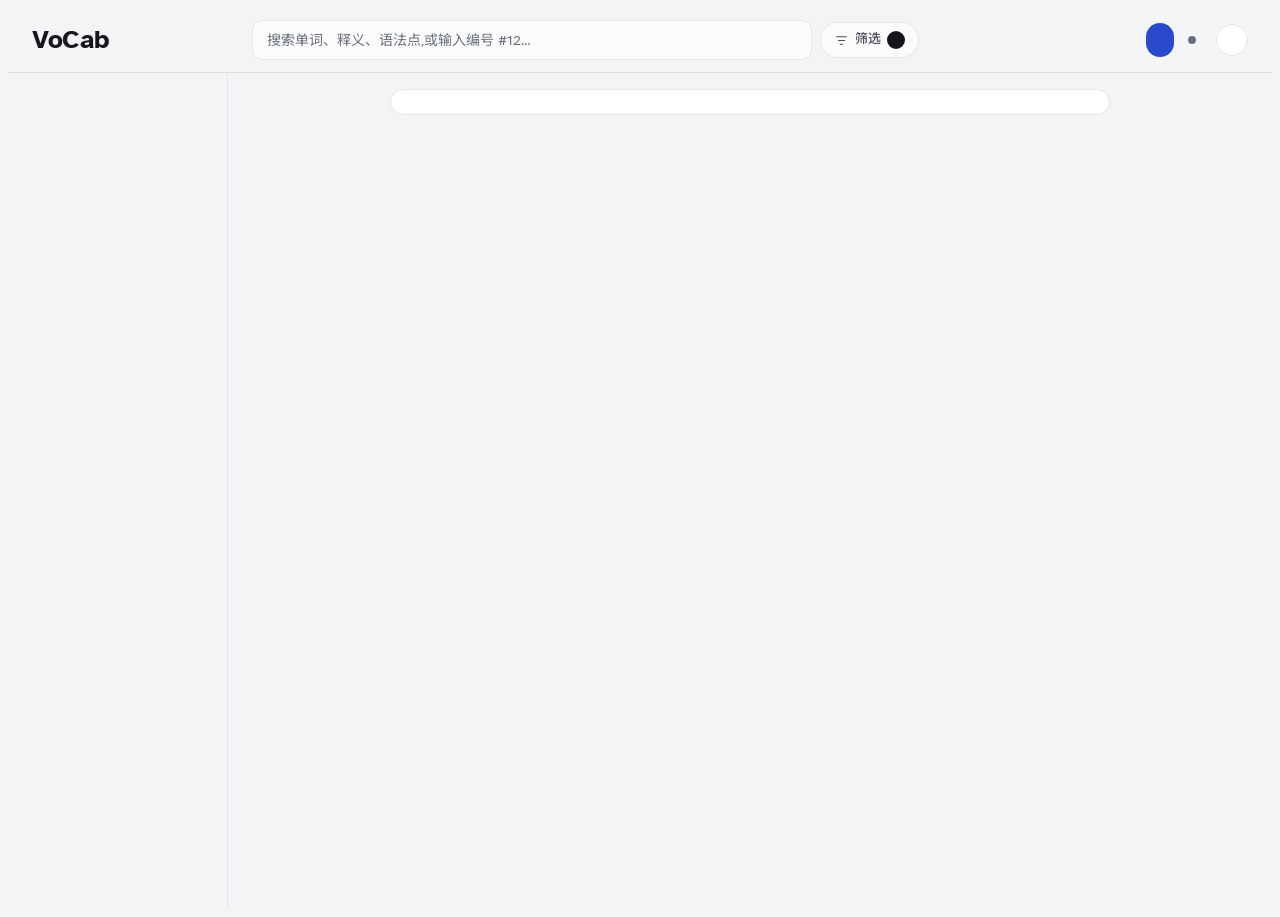
==== template.html @ cc852090 "Add play buttons beside IELTS original sentences" ====
<!--HEAD-->
<title>词汇便签墙</title>
<script>
  // which notebook this page is (build.py, from site.json): its title, its storage namespace and
  // where it syncs. Every localStorage key goes through vkKey(), so a student's page on the same
  // origin (/vocab/taobao/) never reads or overwrites mine.
  var VK = /*__CONFIG__*/;
  function vkKey(k){ return VK.prefix + k.slice(3); }
  // stamp the saved theme before paint so there's no flash of the wrong palette
  try {
    var t = localStorage.getItem(vkKey("vk.theme"));
    if (t === "dark" || t === "light") document.documentElement.dataset.theme = t;
    // and the text size picked under 字号 (用户 2026-10-31): --fs, 标准 = 1 when nothing is saved
    var fs = localStorage.getItem(vkKey("vk.fs"));
    if (fs === "0.9" || fs === "1.15") document.documentElement.style.setProperty("--fs", fs);
  } catch (e) {}
</script>
<link rel="preconnect" href="https://fonts.googleapis.com">
<link rel="preconnect" href="https://fonts.gstatic.com" crossorigin>
<link rel="stylesheet" href="https://fonts.googleapis.com/css2?family=Atkinson+Hyperlegible:ital,wght@0,400;0,700;1,400;1,700&family=Noto+Sans+SC:wght@300;400;500;700&display=swap">
<style>
:root{
  color-scheme: light;
  /* Same as the App: Atkinson Hyperlegible for Latin; Chinese falls through to Noto Sans SC,
     the face Android draws Chinese in (Noto Sans CJK), so both read alike on every screen. */
  /* every font size is calc(Npx * var(--fs)): one knob for all text, like FONT_SCALE in the App.
     字号 (用户 2026-10-31) sets it per browser: 小 0.9 · 标准 1 · 大 1.15 (FONT_SIZES); it was 1.25 for all */
  --fs:1;
  --font:"Atkinson Hyperlegible","Noto Sans SC","PingFang SC","Hiragino Sans GB","Microsoft YaHei",system-ui,sans-serif;
  --ground:#f3f4f6;
  --ink:#15171c;
  --ink-2:#4b5060;
  --ink-3:#6b7080;
  --rule:#e3e5ea;
  --chip:#ffffff;
  --chip-on:#15171c;
  --chip-on-ink:#f3f4f6;
  --shadow:0 1px 2px rgba(21,23,28,.10), 0 1px 3px 1px rgba(21,23,28,.07);
  --shadow-lift:0 2px 6px rgba(21,23,28,.14), 0 8px 20px -6px rgba(21,23,28,.18);
  --scrim:rgba(21,23,28,.42);
  --card-ink:#15171c;
  --card-ink-2:#4b5060;
  --card-edge:rgba(21,23,28,.10);

  --a1-1:#dcecd4; --a1-2:#cde5c6; --a1-3:#e7f2e1;
  --a2-1:#cbe7e1; --a2-2:#bbdfd8; --a2-3:#dbefeb;
  --b1-1:#d2e3f4; --b1-2:#c1d9ef; --b1-3:#e0ecf8;
  --b2-1:#fbf0bd; --b2-2:#f7e8a4; --b2-3:#fdf6d4;
  --c1-1:#fbdcc0; --c1-2:#f7cea7; --c1-3:#fde9d6;
  --c2-1:#f7cfc9; --c2-2:#f2bab2; --c2-3:#fadfdb;
  --tm-1:#ddd9f2; --tm-2:#cec9ea; --tm-3:#e9e6f7;
  --gr-1:#f2d5e4; --gr-2:#ebc2d7; --gr-3:#f7e4ee;
  --sn-1:#e8d7c3; --sn-2:#dfcaaf; --sn-3:#f1e5d7;
  --cl-1:#dfe9c8; --cl-2:#d2e0b4; --cl-3:#eaf1d8;
  --st-1:#d6e0e6; --st-2:#c6d4dc; --st-3:#e4ecf0;
  --kn-1:#e2e0d0; --kn-2:#d8d5c0; --kn-3:#ece9dc;
  /* IELTS (`- 类型:IELTS`, 用户 2026-11-14): cobalt, distinct from B1's pale blue and 术语's lavender */
  --il-1:#ccd7f7; --il-2:#b8c6f4; --il-3:#e0e7fb;
  /* 三年级 – 六年级: one lime ramp, a grade deeper each year */
  --g3-1:#eef4cf; --g3-2:#e5eebd; --g3-3:#f5f9e2;
  --g4-1:#e4eebb; --g4-2:#d9e7a6; --g4-3:#eef4d3;
  --g5-1:#d8e6a4; --g5-2:#cbdd8e; --g5-3:#e5eebf;
  --g6-1:#cbdc8f; --g6-2:#bdd278; --g6-3:#dae6ae;
  /* 文章 (taobao's essays.md): one violet, whatever the cards are coloured by; --es-dot is the list's square */
  --es-1:#e6d5f7; --es-2:#dcc5f3; --es-3:#efe4fa; --es-dot:#8b5cf6;

  --accent:#2b4acb; --accent-ink:#ffffff; --st-learn:#8a8f9c; --st-test:#e0812f; --st-done:#3e9b5b;
  /* card colours by stage (site.json "cardColor": "stage"): the stage dots' colours, washed into the
     card ground; they follow --chip and --accent, so the dark themes need no copies */
  --sg-learn:color-mix(in srgb,var(--st-learn) 22%,var(--chip)); --sg-review:color-mix(in srgb,var(--accent) 20%,var(--chip));
  --sg-test:color-mix(in srgb,var(--st-test) 24%,var(--chip)); --sg-done:color-mix(in srgb,var(--st-done) 22%,var(--chip));
  --err:#c2412d; --warn:#b7791f; --mk:#ffffff; --tag:#e9ebef; --tag-ink:#4b5060;
  /* the bold phrase in a table's example column; readable on every level's card colour */
  --phrase:#c2410c;
  /* liquid glass (after iOS 26): frosted controls floating over the cards */
  --glass:rgba(243,244,246,.72); --glass-strong:rgba(243,244,246,.86);
  --glass-fill:rgba(255,255,255,.66); --glass-rim:rgba(255,255,255,.9); --glass-edge:rgba(21,23,28,.09);
  --glass-shadow:0 8px 28px rgba(21,23,28,.12), 0 1px 2px rgba(21,23,28,.06);
}
@media (prefers-color-scheme: dark){
  :root:not([data-theme="light"]){
    color-scheme: dark;
    --ground:#14161a;
    --ink:#e8eaee;
    --ink-2:#b9bdc7;
    --ink-3:#8a8f9c;
    --rule:#2a2e36;
    --chip:#1e2127;
    --chip-on:#e8eaee;
    --chip-on-ink:#14161a;
    --shadow:0 1px 2px rgba(0,0,0,.45), 0 1px 3px 1px rgba(0,0,0,.3);
    --shadow-lift:0 2px 8px rgba(0,0,0,.55), 0 10px 24px -6px rgba(0,0,0,.5);
    --scrim:rgba(0,0,0,.62);
    --card-ink:#efede6;
    --card-ink-2:#c9c6bb;
    --card-edge:rgba(255,255,255,.09);

    --a1-1:#2e4a2a; --a1-2:#375835; --a1-3:#263f23;
    --a2-1:#1d4a45; --a2-2:#245853; --a2-3:#173d39;
    --b1-1:#254460; --b1-2:#2c5273; --b1-3:#1e3950;
    --b2-1:#57501c; --b2-2:#665e22; --b2-3:#484216;
    --c1-1:#5a3a1d; --c1-2:#6b4623; --c1-3:#4a3017;
    --c2-1:#5b2b28; --c2-2:#6d3430; --c2-3:#4b2320;
    --tm-1:#3b3364; --tm-2:#473d76; --tm-3:#312a54;
    --gr-1:#562a44; --gr-2:#663251; --gr-3:#472238;
    --sn-1:#4a3626; --sn-2:#58402d; --sn-3:#3d2d20;
    --cl-1:#36402a; --cl-2:#414d31; --cl-3:#2e3624;
    --st-1:#2c3a43; --st-2:#34454f; --st-3:#253139;
    --kn-1:#45432f; --kn-2:#504e38; --kn-3:#3b3a28;
    --il-1:#283260; --il-2:#303b72; --il-3:#20284e;
    --g3-1:#3a4220; --g3-2:#444d26; --g3-3:#31381b;
    --g4-1:#3f4a1f; --g4-2:#4a5725; --g4-3:#353e1a;
    --g5-1:#44531f; --g5-2:#506125; --g5-3:#39461a;
    --g6-1:#4a5c1f; --g6-2:#566b25; --g6-3:#3e4e1a;
    --es-1:#46305e; --es-2:#523870; --es-3:#3b284f; --es-dot:#b49cfb;

    --accent:#8ea2ff; --accent-ink:#10142a;
    --err:#f08a78; --warn:#e6b35c; --mk:#1b1e23; --tag:#2a2e36; --tag-ink:#cfd3db; --phrase:#ffb454;
  --glass:rgba(20,22,26,.72); --glass-strong:rgba(20,22,26,.86);
  --glass-fill:rgba(255,255,255,.06); --glass-rim:rgba(255,255,255,.14); --glass-edge:rgba(255,255,255,.08);
  --glass-shadow:0 10px 30px rgba(0,0,0,.45), 0 1px 2px rgba(0,0,0,.3);
  }
}
:root[data-theme="dark"]{
  color-scheme: dark;
  --ground:#14161a;
  --ink:#e8eaee;
  --ink-2:#b9bdc7;
  --ink-3:#8a8f9c;
  --rule:#2a2e36;
  --chip:#1e2127;
  --chip-on:#e8eaee;
  --chip-on-ink:#14161a;
  --shadow:0 1px 2px rgba(0,0,0,.45), 0 1px 3px 1px rgba(0,0,0,.3);
  --shadow-lift:0 2px 8px rgba(0,0,0,.55), 0 10px 24px -6px rgba(0,0,0,.5);
  --scrim:rgba(0,0,0,.62);
  --card-ink:#efede6;
  --card-ink-2:#c9c6bb;
  --card-edge:rgba(255,255,255,.09);

  --a1-1:#2e4a2a; --a1-2:#375835; --a1-3:#263f23;
  --a2-1:#1d4a45; --a2-2:#245853; --a2-3:#173d39;
  --b1-1:#254460; --b1-2:#2c5273; --b1-3:#1e3950;
  --b2-1:#57501c; --b2-2:#665e22; --b2-3:#484216;
  --c1-1:#5a3a1d; --c1-2:#6b4623; --c1-3:#4a3017;
  --c2-1:#5b2b28; --c2-2:#6d3430; --c2-3:#4b2320;
  --tm-1:#3b3364; --tm-2:#473d76; --tm-3:#312a54;
  --gr-1:#562a44; --gr-2:#663251; --gr-3:#472238;
  --sn-1:#4a3626; --sn-2:#58402d; --sn-3:#3d2d20;
  --cl-1:#36402a; --cl-2:#414d31; --cl-3:#2e3624;
  --st-1:#2c3a43; --st-2:#34454f; --st-3:#253139;
  --kn-1:#45432f; --kn-2:#504e38; --kn-3:#3b3a28;
  --g3-1:#3a4220; --g3-2:#444d26; --g3-3:#31381b;
  --g4-1:#3f4a1f; --g4-2:#4a5725; --g4-3:#353e1a;
  --g5-1:#44531f; --g5-2:#506125; --g5-3:#39461a;
  --g6-1:#4a5c1f; --g6-2:#566b25; --g6-3:#3e4e1a;
  --es-1:#46305e; --es-2:#523870; --es-3:#3b284f; --es-dot:#b49cfb;

  --accent:#8ea2ff; --accent-ink:#10142a;
  --err:#f08a78; --warn:#e6b35c; --mk:#1b1e23; --tag:#2a2e36; --tag-ink:#cfd3db; --phrase:#ffb454;
  --glass:rgba(20,22,26,.72); --glass-strong:rgba(20,22,26,.86);
  --glass-fill:rgba(255,255,255,.06); --glass-rim:rgba(255,255,255,.14); --glass-edge:rgba(255,255,255,.08);
  --glass-shadow:0 10px 30px rgba(0,0,0,.45), 0 1px 2px rgba(0,0,0,.3);
}

*{box-sizing:border-box}
body{
  background:var(--ground);
  color:var(--ink);
  font-family:var(--font);
  font-size:calc(15px * var(--fs));
  line-height:1.65;
  -webkit-font-smoothing:antialiased;
}
.wrap{padding-inline:16px;padding-block:0 64px;max-width:1500px;margin:0 auto}

/* ── header ─────────────────────────────── */
.top{
  position:sticky;top:env(safe-area-inset-top,0px);z-index:20;
  background:var(--glass);
  -webkit-backdrop-filter:blur(20px) saturate(1.6);backdrop-filter:blur(20px) saturate(1.6);
  border-bottom:1px solid var(--glass-edge);
  margin-inline:-16px;padding:14px 16px 12px;
  display:grid;grid-template-columns:minmax(0,1fr) auto;column-gap:16px;align-items:center;
  grid-template-areas:"brand hx" "tabs tabs" "tools tools" "fsum fsum";
}
.brand{grid-area:brand;display:flex;align-items:baseline;gap:12px;flex-wrap:wrap;margin-bottom:10px;min-width:0}
.hx{grid-area:hx;display:flex;align-items:center;gap:8px;margin-bottom:10px}
.tools{grid-area:tools}.fsum{grid-area:fsum}
.tabs{grid-area:tabs;display:flex;gap:2px;margin:0 0 10px;border-bottom:1px solid var(--rule);overflow-x:auto}
/* the header's right side: today's 复习 (accent) and the sync state */
.today{font:inherit;font-size:calc(13.5px * var(--fs));font-weight:700;height:34px;padding:0 14px;border-radius:999px;border:0;background:var(--accent);color:var(--accent-ink);cursor:pointer;white-space:nowrap}
.today.idle{background:var(--chip);color:var(--ink-2);border:1px solid var(--rule);font-weight:500}
.syncdot{font:inherit;font-size:calc(12.5px * var(--fs));color:var(--ink-2);background:none;border:0;padding:4px 6px;cursor:pointer;display:inline-flex;align-items:center;gap:6px;white-space:nowrap;border-radius:8px}
.syncdot i{width:8px;height:8px;border-radius:50%;background:var(--ink-3)}
.syncdot.ok i{background:var(--st-done)}.syncdot.err i{background:var(--err)}.syncdot.busy i{background:var(--accent)}
.today:focus-visible,.syncdot:focus-visible{outline:2px solid var(--ink);outline-offset:2px}
@media (max-width:639px){ .today,.syncdot{display:none} }
/* off 浏览 the search row is hidden: the tab rule is then the header's only line */
.top:has(#tools[hidden]){border-bottom-color:transparent;padding-bottom:0}
.top:has(#tools[hidden]) .tabs{margin-bottom:0}
.tab{
  font:inherit;font-size:calc(14px * var(--fs));font-weight:500;color:var(--ink-3);
  background:none;border:0;border-bottom:2px solid transparent;
  padding:6px 12px 7px;margin-bottom:-1px;cursor:pointer;white-space:nowrap;
}
.tab .n{font-size:calc(12px * var(--fs));opacity:.7;margin-left:4px;font-variant-numeric:tabular-nums}
.tab:hover{color:var(--ink)}
.tab[aria-selected="true"]{color:var(--ink);border-bottom-color:var(--ink)}
.tab:focus-visible{outline:2px solid var(--ink);outline-offset:-2px}
h1{
  font-family:var(--font);
  font-weight:600;font-size:calc(26px * var(--fs));line-height:1.15;margin:0;letter-spacing:-.01em;
}
/* a notebook's site.json theme can colour its name (--brand); mine stays ink */
.brand h1{color:var(--brand, var(--ink))}
/* site.json "logo": a picture in front of the name (taobao's page) */
.brand .logo{width:calc(40px * var(--fs));height:calc(40px * var(--fs));border-radius:12px;object-fit:cover;object-position:40% 75%;align-self:center;flex:none;box-shadow:0 0 0 1px var(--rule)}
.tally{color:var(--ink-3);font-size:calc(12.5px * var(--fs));letter-spacing:.04em}
.tools{display:flex;gap:8px;align-items:center;flex-wrap:wrap}
.search{
  flex:1 1 200px;min-width:0;max-width:320px;
  background:var(--glass-fill);color:var(--ink);
  border:1px solid var(--glass-edge);border-radius:999px;box-shadow:inset 0 1px 0 var(--glass-rim);
  padding:7px 14px;font:inherit;font-size:calc(13.5px * var(--fs));
}
.search::placeholder{color:var(--ink-3)}
.search:focus-visible{outline:2px solid var(--ink);outline-offset:1px}
.fbtn{
  font:inherit;font-size:calc(13px * var(--fs));font-weight:500;color:var(--ink-2);
  background:var(--glass-fill);border:1px solid var(--glass-edge);border-radius:999px;box-shadow:inset 0 1px 0 var(--glass-rim);
  padding:6px 13px;cursor:pointer;display:inline-flex;align-items:center;gap:6px;
}
.fbtn[aria-expanded="true"],.fbtn.on{border-color:var(--ink-3);color:var(--ink)}
.fbtn:focus-visible{outline:2px solid var(--ink);outline-offset:1px}
.fb-n{min-width:18px;height:18px;padding:0 5px;border-radius:9px;background:var(--chip-on);color:var(--chip-on-ink);font-size:calc(11px * var(--fs));font-weight:600;display:inline-grid;place-items:center;font-variant-numeric:tabular-nums}
.fsum{display:flex;gap:6px;flex-wrap:wrap;align-items:center;margin-top:8px;font-size:calc(12px * var(--fs))}
.fsum:empty{display:none}
.fchip{font:inherit;font-size:calc(12px * var(--fs));color:var(--ink);background:var(--chip);border:1px solid var(--rule);border-radius:999px;padding:3px 6px 3px 11px;display:inline-flex;align-items:center;gap:4px;cursor:pointer}
.fchip span{opacity:.55;font-size:calc(13px * var(--fs));line-height:1;padding:0 3px}
.fchip:hover span{opacity:1}
.fchip:focus-visible{outline:2px solid var(--ink);outline-offset:1px}
.fsum .cnt{margin-left:auto;color:var(--ink-3);font-variant-numeric:tabular-nums}
/* the panel: a bottom sheet on phones, a dropdown under 筛选 on wider screens */
.fback{position:fixed;inset:0;z-index:40;background:rgb(0 0 0 / .18)}
.fsheet{
  position:fixed;z-index:41;left:0;right:0;bottom:0;max-height:85vh;overflow:auto;
  background:var(--glass-strong);color:var(--ink);border-radius:20px 20px 0 0;
  -webkit-backdrop-filter:blur(24px) saturate(1.6);backdrop-filter:blur(24px) saturate(1.6);
  border-top:1px solid var(--glass-edge);
  box-shadow:inset 0 1px 0 var(--glass-rim), 0 -8px 30px rgb(0 0 0 / .18);
  padding:0 16px calc(12px + env(safe-area-inset-bottom,0px));
}
.fsh-head{position:sticky;top:0;display:flex;align-items:center;padding:14px 0 10px;font-size:calc(15px * var(--fs))}
.fsh-grab{position:absolute;top:6px;left:50%;width:36px;height:4px;margin-left:-18px;border-radius:2px;background:var(--rule)}
.fsh-head .fclear{margin-left:auto}
.filters{display:flex;flex-direction:column;gap:14px}
.frow{display:flex;flex-direction:column;gap:7px}
.fp{display:flex;gap:6px;flex-wrap:wrap;align-items:center}
.flab{font-size:calc(11.5px * var(--fs));font-weight:600;letter-spacing:.08em;color:var(--ink-3)}
.fsh-foot{position:sticky;bottom:0;padding:14px 0 2px}
.fgo{width:100%;font:inherit;font-size:calc(14px * var(--fs));font-weight:600;padding:10px;border-radius:999px;border:0;cursor:pointer;background:var(--chip-on);color:var(--chip-on-ink)}
.fgo:focus-visible{outline:2px solid var(--ink);outline-offset:2px}
@media (min-width:640px){
  .fback{background:transparent}
  .fsheet{left:auto;right:auto;bottom:auto;width:440px;max-height:75vh;border-radius:18px;border:1px solid var(--glass-edge);box-shadow:inset 0 1px 0 var(--glass-rim), var(--glass-shadow);padding-bottom:12px}
  .fsh-grab{display:none}
  .fsh-foot{display:none}
}
.wr-box{
  font:inherit;font-size:calc(12.5px * var(--fs));font-weight:500;letter-spacing:.03em;color:var(--ink-2);
  background:none;border:0;padding:4px 2px;cursor:pointer;
  display:inline-flex;align-items:center;gap:7px;
}
.wr-box .box{width:15px;height:15px;border:1.5px solid var(--ink-3);border-radius:4px;display:inline-grid;place-items:center}
.wr-box[aria-checked="true"] .box{background:var(--chip-on);border-color:var(--chip-on)}
.wr-box[aria-checked="true"] .box::after{content:"";width:7px;height:4px;border:2px solid var(--chip-on-ink);border-top:0;border-right:0;transform:translateY(-1px) rotate(-45deg)}
.wr-box:focus-visible,.fclear:focus-visible{outline:2px solid var(--ink);outline-offset:1px;border-radius:6px}
.fclear{font:inherit;font-size:calc(13px * var(--fs));color:var(--ink-3);background:none;border:0;padding:4px;cursor:pointer;text-decoration:underline;text-underline-offset:3px}
.pill{
  font:inherit;font-size:calc(12px * var(--fs));font-weight:500;letter-spacing:.03em;
  background:var(--chip);color:var(--ink-2);
  border:1px solid var(--rule);border-radius:999px;
  padding:5px 12px;cursor:pointer;
  display:inline-flex;align-items:center;gap:6px;
}
.pill .dot{width:8px;height:8px;border-radius:50%;background:var(--sw)}
.pill[aria-pressed="true"]{background:var(--chip-on);color:var(--chip-on-ink);border-color:var(--chip-on)}
.pill:focus-visible{outline:2px solid var(--ink);outline-offset:1px}
.theme{
  flex:0 0 auto;align-self:center;
  width:32px;height:32px;padding:0;
  display:inline-grid;place-items:center;
  background:var(--chip);color:var(--ink-2);
  border:1px solid var(--rule);border-radius:50%;cursor:pointer;
}
.theme:hover{color:var(--ink)}
.theme:focus-visible{outline:2px solid var(--ink);outline-offset:1px}
.theme svg{width:16px;height:16px;display:block}

/* ── sections ───────────────────────────── */
.sect{margin-top:34px}
.sect-head{display:flex;align-items:baseline;gap:10px;margin-bottom:14px;flex-wrap:wrap}
.sect-head .badge{
  font-family:var(--font);font-weight:600;font-size:calc(17px * var(--fs));
  background:var(--sw);color:var(--card-ink);
  border:1px solid var(--card-edge);
  border-radius:8px;padding:2px 11px;letter-spacing:.02em;
}
.sect-head .nm{font-size:calc(14px * var(--fs));color:var(--ink-2);font-weight:500}
.sect-head .ct{font-size:calc(12px * var(--fs));color:var(--ink-3);letter-spacing:.04em}

.grid{columns:4 250px;column-gap:14px}
.card{
  break-inside:avoid;-webkit-column-break-inside:avoid;
  /* skip layout for off-screen cards; `auto` lets the browser remember each
     card's real height once measured, so the scrollbar stays stable */
  content-visibility:auto;contain-intrinsic-size:auto 190px;
  background:var(--sw);color:var(--card-ink);
  border:1px solid var(--card-edge);border-radius:10px;
  padding:13px 15px 12px;margin-bottom:14px;
  box-shadow:var(--shadow);cursor:pointer;text-align:left;width:100%;
  font:inherit;display:block;
  transition:box-shadow .16s ease, transform .16s ease;
}
.card:hover{box-shadow:var(--shadow-lift);transform:translateY(-1px)}
.card:focus-visible{outline:2px solid var(--ink);outline-offset:2px}
.hw{
  font-family:var(--font);
  font-weight:600;font-size:calc(19px * var(--fs));line-height:1.25;margin:0 0 5px;
  letter-spacing:-.005em;text-wrap:balance;
}
.meta{display:flex;flex-wrap:wrap;gap:4px 8px;margin-bottom:7px;font-size:calc(11.5px * var(--fs));color:var(--card-ink-2);line-height:1.45}
.card .meta{max-height:3.1em;overflow:hidden}
.meta .pos{font-weight:500}
.meta .ipa{font-variant-numeric:tabular-nums;opacity:.9}
.gloss{
  margin:0;font-size:calc(13.5px * var(--fs));line-height:1.62;color:var(--card-ink-2);
  display:-webkit-box;-webkit-line-clamp:5;-webkit-box-orient:vertical;overflow:hidden;
}
.foot{
  display:flex;justify-content:space-between;align-items:center;gap:8px;
  margin-top:10px;padding-top:8px;border-top:1px solid var(--card-edge);
  font-size:calc(11px * var(--fs));color:var(--card-ink-2);letter-spacing:.05em;
}
.foot .flv{font-weight:700}
.foot .no{font-variant-numeric:tabular-nums;opacity:.75;margin-right:6px}
.foot .dt{font-variant-numeric:tabular-nums;white-space:nowrap;opacity:.8}

.empty{color:var(--ink-3);font-size:calc(14px * var(--fs));padding:48px 0;text-align:center}

/* ── modal ──────────────────────────────── */
.scrim{
  position:fixed;inset:0;z-index:50;background:var(--scrim);
  -webkit-backdrop-filter:blur(6px);backdrop-filter:blur(6px);
  display:flex;align-items:flex-start;justify-content:center;
  padding:max(24px,env(safe-area-inset-top,0px)) 16px 40px;overflow-y:auto;
}
.sheet{
  background:var(--sw);color:var(--card-ink);
  border:1px solid var(--card-edge);border-radius:14px;
  box-shadow:var(--shadow-lift);
  width:min(800px,100%);padding:22px 24px 22px;position:relative;
  /* three bands like the app's entry page — the headword, the levels, and a card that takes the
     rest of the height and scrolls inside — so the sheet is as tall as the viewport */
  height:calc(100dvh - 64px);display:flex;flex-direction:column;overflow:hidden;box-sizing:border-box;
}
/* meta band: the title and one pill (type · 词性 · 音标 ›); the details unfold under it */
.mband{flex:none}
.mpill{font:inherit;font-size:calc(12.5px * var(--fs));color:var(--card-ink);background:color-mix(in srgb, var(--card-ink) 8%, transparent);border:0;border-radius:999px;padding:5px 7px 5px 12px;display:inline-flex;align-items:center;gap:3px;max-width:100%;cursor:pointer;margin-top:2px}
.mpill span{overflow:hidden;text-overflow:ellipsis;white-space:nowrap}
.mpill svg{flex:none;width:16px;height:16px}
.mpill:focus-visible{outline:2px solid var(--card-ink);outline-offset:2px}
.mdet{margin:10px 0 0;font-size:calc(13px * var(--fs));display:grid;grid-template-columns:auto 1fr;gap:5px 14px}
.mdet[hidden]{display:none}
.mdet b{font-weight:500;color:var(--card-ink-2)}
/* source tags on IELTS reading entries (`- 标签:15-1 · Listening · Part 2`, 用户 2026-11-14) */
.mtags{display:flex;gap:6px;flex-wrap:wrap;margin:8px 8px 0}
.tg{display:inline-block;font-size:calc(11.5px * var(--fs));line-height:1.6;background:color-mix(in srgb,var(--card-ink) 8%,transparent);color:var(--card-ink-2);border-radius:999px;padding:1px 9px;white-space:nowrap}
.ctags{display:flex;gap:4px;flex-wrap:wrap;margin-top:6px}
.ctags .tg{font-size:calc(10.5px * var(--fs));padding:0 7px}
.sheet.quizzing .mtags{display:none}

/* IELTS reading: the source stays readable; expressions have one focused card each. */
button.tg{font-family:inherit;border:1px solid var(--card-edge);cursor:pointer}
button.tg:hover,button.tg:focus-visible{outline:2px solid var(--accent);outline-offset:2px}
.ielts-overview{padding:12px 16px;border-left:3px solid var(--accent);background:color-mix(in srgb,var(--accent) 7%,transparent);border-radius:0 10px 10px 0}
.ielts-word{font:inherit;color:inherit;border:0;border-bottom:2px solid var(--accent);background:color-mix(in srgb,var(--accent) 9%,transparent);padding:0 2px;cursor:pointer;text-align:left;white-space:normal}
.ielts-word:hover,.ielts-word:focus-visible{background:color-mix(in srgb,var(--accent) 22%,transparent);outline:2px solid var(--accent);outline-offset:2px}
.ielts-controls,.ielts-actions{display:flex;align-items:center;justify-content:space-between;flex-wrap:wrap;gap:10px;margin:10px 0 16px}
.ielts-controls label,.ielts-help,.ielts-count{font-size:calc(12px * var(--fs));color:var(--card-ink-2)}
.ielts-controls select{font:inherit;color:var(--card-ink);background:var(--ground);border:1px solid var(--card-edge);border-radius:8px;padding:7px;max-width:100%}
.ielts-expression{border:1px solid var(--card-edge);border-radius:16px;padding:clamp(14px,3vw,24px);background:color-mix(in srgb,var(--ground) 40%,transparent);overflow-wrap:anywhere}
.ielts-expression h3{font-size:calc(21px * var(--fs));line-height:1.5;margin:12px 0}
.ielts-example{border-left:2px solid var(--card-edge);padding-left:14px;margin:18px 0}
.ielts-example>span{font-size:calc(11px * var(--fs));color:var(--card-ink-2)}
.ielts-example p{margin:6px 0}
.ielts-contrast{padding:12px;border-radius:10px;background:color-mix(in srgb,var(--accent) 7%,transparent)}
.ielts-answer{display:block;width:100%;box-sizing:border-box;font:inherit;background:var(--ground);color:var(--card-ink);border:1px solid var(--card-edge);border-radius:10px;padding:12px;margin:14px 0;resize:vertical}
.ielts-actions{justify-content:flex-start;margin-top:20px}
.ielts-help{line-height:1.7}
.ielts-original{position:relative;padding-right:48px!important}
.ielts-original>.original-play{position:absolute;right:2px;top:4px}
.ielts-original-line{display:flex;align-items:flex-start;gap:8px}
.ielts-original-line>span{flex:1;min-width:0}
.spk.original-play{flex:none;width:36px;height:36px;padding:6px;margin:0;border-radius:50%;color:var(--accent)}
.spk.original-play svg{width:24px;height:24px}
.spk.original-play:focus-visible{outline:2px solid var(--accent);outline-offset:2px}
.ielts-deck button[aria-pressed="true"]{box-shadow:inset 0 0 0 2px var(--accent)}
@media print{.ielts-controls,.ielts-actions,.ielts-answer{display:none}.ielts-expression{break-inside:avoid}.ielts-word{border:0;background:none}}

/* progress band, drawn as levels: three nodes on a track, filled up to the one the entry is at */
.lv{display:grid;grid-template-columns:repeat(var(--n,4),1fr);position:relative;margin:16px 0 12px;flex:none;--n:4;--k:0}
.lv::before,.lv::after{content:"";position:absolute;top:13px;left:calc(50% / var(--n));height:3px;border-radius:2px;background:var(--card-edge);width:calc(100% - 100% / var(--n))}
.lv::after{background:var(--card-ink);width:calc((100% - 100% / var(--n)) * var(--k) / (var(--n) - 1));transition:width .3s}
/* 朗读: the browser's own speech synthesis */
.spk{font:inherit;display:inline-grid;place-items:center;width:26px;height:26px;border-radius:50%;border:0;background:transparent;color:var(--card-ink-2);cursor:pointer;vertical-align:middle;margin-left:4px;padding:0}
.spk svg{width:17px;height:17px}
.spk:hover{background:var(--card-edge)}
.spk:focus-visible{outline:2px solid var(--card-ink);outline-offset:1px}
.sheet h2 .spk{width:30px;height:30px}
.sheet h2 .spk svg{width:20px;height:20px}
.adv{display:flex;align-items:center;gap:10px;background:color-mix(in srgb, var(--card-ink) 6%, transparent);border-radius:12px;padding:6px 6px 6px 14px;margin:0 0 14px;font-size:calc(13.5px * var(--fs))}
.adv span{flex:1}
.lvl{font:inherit;font-size:calc(12.5px * var(--fs));color:var(--card-ink-2);background:none;border:0;padding:0 0 2px;cursor:pointer;position:relative;z-index:1;display:grid;justify-items:center;gap:6px;border-radius:10px}
.lvl:disabled{cursor:default}
/* the buttons sit above .lv::after (the filled track, painted after them), or it covers the ✓ */
.lvl .node{width:28px;height:28px;border-radius:50%;border:2px solid var(--card-edge);background:var(--sw);display:grid;place-items:center;box-sizing:border-box;font-size:calc(13px * var(--fs));font-weight:700}
.lvl.passed .node{background:var(--card-ink);border-color:var(--card-ink);color:var(--sw)}
.lvl.on .node{border-color:var(--card-ink)}
.lvl.on .node::after{content:"";width:16px;height:16px;border-radius:50%;background:var(--card-ink)}
.lvl.on{color:var(--card-ink);font-weight:600}
.lvl:focus-visible{outline:2px solid var(--card-ink);outline-offset:2px}
/* the card: two faces like a coin — the notes and, while in 自测, the quiz — turned over in 3D */
.ecard{flex:1;min-height:0;position:relative;perspective:1400px}
.ecard .inner{position:absolute;inset:0;transform-style:preserve-3d;transition:transform .65s cubic-bezier(.4,0,.2,1)}
.ecard.flipped .inner{transform:rotateY(180deg)}
/* the 3D is on only while the card turns (.turning, flip()): at rest Chrome sometimes sends the wheel
   past a scroll box inside a preserve-3d card, so the notes wouldn't scroll (用户 2026-10-31, taobao's
   文章 in ⤢); flat, the face turned away is hidden by hand and the one showing is not turned at all */
.ecard:not(.turning) .inner{transform-style:flat}
.ecard:not(.turning):not(.flipped) .face.bk,.ecard.flipped:not(.turning) .face.fr{visibility:hidden}
.ecard.flipped:not(.turning) .inner,.ecard.flipped:not(.turning) .face.bk{transform:none}
.ecard.snap .inner{transition:none}
.face{
  position:absolute;inset:0;backface-visibility:hidden;-webkit-backface-visibility:hidden;
  display:flex;flex-direction:column;box-sizing:border-box;
  background:color-mix(in srgb, var(--card-ink) 6%, transparent);border:1px solid var(--card-edge);border-radius:18px;padding:14px 16px;
}
.face.bk{transform:rotateY(180deg)}
.fh{display:flex;align-items:center;gap:12px;font-size:calc(12.5px * var(--fs));color:var(--card-ink-2);margin:0 0 10px;flex:none}
.fh .ln{flex:1;border-top:1px solid var(--card-edge)}
.fh button{font:inherit;font-size:calc(12.5px * var(--fs));color:var(--card-ink-2);background:none;border:0;padding:2px 0;cursor:pointer;text-decoration:underline;text-underline-offset:3px}
.fh .full{text-decoration:none;display:grid;place-items:center;width:26px;height:26px;border-radius:7px;padding:0;margin-left:-4px}
.fh .full svg{width:16px;height:16px}
.fh button:focus-visible{outline:2px solid var(--card-ink);outline-offset:2px;border-radius:4px}
/* 选词: the 选词 | 打字 switch, the sentence being built, and the chips (ui/SelfTest.kt) */
.amode{display:inline-flex;gap:2px;padding:2px;border:1px solid var(--card-edge);border-radius:999px;flex:none}
.amode button,.fh .amode button{font:inherit;font-size:calc(12px * var(--fs));line-height:1;padding:4px 10px;border-radius:999px;border:0;background:none;color:var(--card-ink-2);cursor:pointer;text-decoration:none}
.amode button[aria-pressed="true"]{background:var(--card-ink);color:var(--sw)}
.amode button:disabled{opacity:.4;cursor:default}
.amode-row{display:flex;justify-content:flex-end;margin:8px 0 0}
.wb-ans{display:flex;flex-wrap:wrap;gap:6px;align-items:center;min-height:72px;box-sizing:border-box;padding:10px;margin-top:10px;border:1.5px solid var(--card-ink-2);border-radius:12px;background:color-mix(in srgb, var(--chip) 55%, transparent);position:relative}
.wb-ans:has(.wb-clear){padding-right:60px}
.wb-ph{color:var(--card-ink-2);font-size:calc(14px * var(--fs));padding:4px}
.wchip{font-family:var(--font);font-size:calc(16px * var(--fs));line-height:1.2;padding:5px 10px;border-radius:10px;border:1px solid var(--card-edge);background:var(--chip);color:var(--card-ink);cursor:pointer}
.wb-ans .wchip{background:var(--card-ink);border-color:var(--card-ink);color:var(--sw)}
.wchip.used{background:color-mix(in srgb, var(--card-ink) 8%, transparent);border-color:transparent;color:transparent;cursor:default}
.wb-clear{position:absolute;top:6px;right:6px;font:inherit;font-size:calc(12.5px * var(--fs));color:var(--card-ink-2);background:none;border:0;padding:6px 8px;cursor:pointer;border-radius:8px}
.wb-bank{display:flex;flex-wrap:wrap;gap:8px;margin:12px 0 0}
.wb-bank .wchip{font-size:calc(17px * var(--fs));padding:8px 14px}
.wb-bank .wchip.dim{opacity:.25;cursor:default}
.wb-bank .wchip.only{outline:2px solid var(--card-ink);outline-offset:2px}

.wb-ans span.wchip{opacity:.75;cursor:default}
.wb-ans .wchip.typing{opacity:1;background:transparent;color:var(--card-ink);border:1.5px dashed var(--card-ink)}
.wb-done{color:var(--card-ink-2);font-size:calc(13px * var(--fs));padding:8px 0}
.face .cta .wb-bank{margin:0 0 10px}
.wchip:focus-visible,.wb-clear:focus-visible,.amode button:focus-visible{outline:2px solid var(--card-ink);outline-offset:2px}
.wb-ans[hidden],.wb-bank[hidden],textarea.draft[hidden]{display:none}
.face .body.fillb{display:flex;flex-direction:column;flex:1;min-height:0}
.face .scrollq{flex:1;min-height:0;overflow-y:auto;padding-top:2px}
.face .st-stats{margin-top:0}
.face .st-res{margin-top:4px}
.face .cta,.face .foot{flex:none;margin-top:10px}
.face .cta .btn{width:100%}
.face .st .st-prompt>:first-child{margin-top:0}
.st-title{display:none}
.sheet.full .st-title{display:block}
.sheet.full .mdet{display:none}
/* the pill and the track fold away (not display:none) so ⤢ / ⤡ can animate them; max-height is just
   above their own height */
.sheet .mpill{max-height:3em}
.sheet .lv{max-height:90px}
.sheet.full .mpill,.sheet.full .lv{max-height:0;margin-block:0;padding-block:0;opacity:0;visibility:hidden;overflow:hidden}
/* ⤢ 全屏: the card takes the whole screen it has, not the sheet's reading width */
.scrim:has(.sheet.full){padding:8px}
.sheet.full{width:100%;height:calc(100dvh - 16px)}
.sheet.full h2{font-size:calc(17px * var(--fs));margin:0 0 12px;white-space:nowrap;overflow:hidden;text-overflow:ellipsis;text-wrap:unset}
/* ⤢ / ⤡ animate (用户 2026-10-24): morph() puts .morph on the scrim just for the switch, so resizing
   the window or folding the list doesn't animate the sheet */
.scrim.morph{transition:padding .3s var(--morph-ease),left .3s var(--morph-ease),background-color .3s}
.scrim.morph .sheet{transition:width .3s var(--morph-ease),max-width .3s var(--morph-ease),height .3s var(--morph-ease)}
.scrim.morph .sheet h2{transition:font-size .3s var(--morph-ease),margin .3s var(--morph-ease)}
.scrim.morph .sheet .mpill,.scrim.morph .sheet .lv{transition:max-height .3s var(--morph-ease),margin .3s var(--morph-ease),padding .3s var(--morph-ease),opacity .2s,visibility .3s}
:root{--morph-ease:cubic-bezier(.2,.8,.2,1)}
.sheet textarea.draft{border:1.5px solid var(--card-ink-2);background:color-mix(in srgb, var(--chip) 55%, transparent);margin-top:10px;border-radius:12px;color:var(--card-ink)}
.sheet textarea.draft:focus-visible{outline:none;border-color:var(--card-ink)}
/* examples in the sheet: every translated one is a 自测 question (number in a filled dot) unless
   I click it out (hollow dot, dimmed) */
.sheet .body ol.ex{counter-reset:ex;padding-left:24px}
.sheet .body ol.ex li{counter-increment:ex;list-style:none;position:relative}
.sheet .body ol.ex li::before{content:counter(ex);position:absolute;left:-24px;top:2px;font-size:calc(12px * var(--fs));color:var(--card-ink-2)}
.sheet .body ol.ex li.qz{cursor:pointer}
.sheet .body ol.ex li.qz::before{width:16px;height:16px;border-radius:50%;background:var(--card-ink);color:var(--sw);font-size:calc(10px * var(--fs));font-weight:600;display:grid;place-items:center;top:4px;left:-23px;box-sizing:border-box}
.sheet .body ol.ex li.qz.out{opacity:.45}
.sheet .body ol.ex li.qz.out::before{background:transparent;border:1.5px solid var(--card-ink-2);color:var(--card-ink-2)}
.qz-cap{font-size:calc(11.5px * var(--fs));color:var(--card-ink-2);margin:-6px 0 12px 24px}
/* ⭐ on a starred example; the long-press menu (a bottom sheet over the entry sheet) */
.body ol.ex li .star::before{content:"⭐";font-size:.8em;margin-left:4px}
/* 我的笔记: a box on the card that grows with what I write */
textarea.mynote{display:block;width:100%;box-sizing:border-box;min-height:9em;resize:none;overflow:hidden;font:inherit;font-size:calc(15px * var(--fs));line-height:1.6;
  color:var(--card-ink);background:color-mix(in srgb,var(--card-ink) 6%,transparent);border:1px solid var(--card-edge);border-radius:12px;padding:10px 12px}
textarea.mynote:focus{outline:2px solid var(--card-ink);outline-offset:1px;background:color-mix(in srgb,var(--card-ink) 3%,transparent)}
textarea.mynote::placeholder{color:var(--card-ink-2);opacity:.8}
.mynote-h{font-size:calc(12px * var(--fs));color:var(--card-ink-2);margin:6px 2px 0}
.sheet .body ol.ex > li[data-key]{-webkit-touch-callout:none;-webkit-user-select:none;user-select:none}
.exm-back{position:fixed;inset:0;z-index:70;background:var(--scrim)}
.exm{position:fixed;z-index:71;left:0;right:0;bottom:0;margin:0 auto;max-width:560px;background:var(--ground);color:var(--ink);border-radius:20px 20px 0 0;box-shadow:var(--shadow-lift);padding:18px 0 calc(10px + env(safe-area-inset-bottom,0px))}
.exm-en{margin:0 24px;font-family:var(--font);font-size:calc(18px * var(--fs));line-height:1.4}
.exm-zh{margin:4px 24px 0;font-size:calc(14px * var(--fs));color:var(--ink-2)}
.exm button{display:block;width:100%;text-align:left;font:inherit;font-size:calc(15px * var(--fs));color:inherit;background:none;border:0;padding:14px 24px;cursor:pointer}
.exm button:first-of-type{margin-top:10px;border-top:1px solid var(--rule)}
.exm button:hover,.exm button:focus-visible{background:var(--rule);outline:none}
.flash{position:fixed;left:50%;bottom:calc(28px + env(safe-area-inset-bottom,0px));transform:translateX(-50%);z-index:80;background:var(--chip-on);color:var(--chip-on-ink);font-size:calc(13px * var(--fs));padding:9px 16px;border-radius:999px;box-shadow:var(--shadow-lift);opacity:0;transition:opacity .2s;pointer-events:none;white-space:nowrap}
.flash.on{opacity:1}
.sheet h2{
  font-family:var(--font);
  font-weight:600;font-size:calc(25px * var(--fs));line-height:1.2;margin:0 0 8px;padding-right:40px;
  text-wrap:balance;
}
.sheet .meta{font-size:calc(12.5px * var(--fs));margin-bottom:16px}
.x{
  position:absolute;top:14px;right:14px;
  width:30px;height:30px;border-radius:50%;
  background:transparent;border:1px solid var(--card-edge);
  color:var(--card-ink-2);font:inherit;font-size:calc(15px * var(--fs));line-height:1;cursor:pointer;
}
.x:hover{background:var(--card-edge)}
.nx{
  position:absolute;top:14px;right:52px;height:30px;padding:0 12px;border-radius:999px;
  background:var(--card-ink);color:var(--sw);border:0;font:inherit;font-size:calc(12.5px * var(--fs));cursor:pointer;white-space:nowrap;
}
.nx:focus-visible{outline:2px solid var(--card-ink);outline-offset:2px}
.sheet.has-nx h2{padding-right:150px}
.sheet.has-nx .back{max-width:calc(100% - 190px)}
.x:focus-visible{outline:2px solid var(--card-ink);outline-offset:1px}
.back{
  display:inline-block;margin:0 0 10px;padding:3px 10px 3px 8px;
  background:var(--card-edge);color:var(--card-ink-2);
  border:1px solid var(--card-edge);border-radius:999px;
  font:inherit;font-size:calc(12px * var(--fs));cursor:pointer;text-align:left;
  /* the sheet is a flex column: keep it its own width, clear of the ✕ at the top right */
  align-self:flex-start;max-width:calc(100% - 44px);overflow:hidden;text-overflow:ellipsis;white-space:nowrap;
}
.back:hover{color:var(--card-ink)}
.back:focus-visible{outline:2px solid var(--card-ink);outline-offset:1px}
.body{font-size:calc(14px * var(--fs));color:var(--card-ink)}
.body p{margin:0 0 11px}
.body strong{font-weight:700}
.body code{
  font-family:ui-monospace,SFMono-Regular,Menlo,monospace;font-size:.9em;
  background:var(--card-edge);padding:1px 5px;border-radius:4px;
}
.body ul{margin:0 0 12px;padding-left:19px}
.body ul li{margin-bottom:5px}
.body ol.ex{margin:0 0 13px;padding-left:19px}
.body ol.ex li{margin-bottom:9px}
.body ol.ex .en{
  display:block;font-family:var(--font);font-size:calc(15.5px * var(--fs));line-height:1.45;
}
.body ol.ex .zh{display:block;font-size:calc(13px * var(--fs));color:var(--card-ink-2);margin-top:2px}
.body del{opacity:.65}
.xref,.ext{
  color:inherit;text-decoration:underline;
  text-decoration-thickness:1px;text-underline-offset:2px;
  text-decoration-color:var(--card-ink-2);
  cursor:pointer;font-weight:500;
}
.xref:hover,.ext:hover{text-decoration-thickness:2px}
/* a notes page not read yet, while a new entry waits for 自测这条 (用户 2026-11-01) */
.card-foot .btn.off{opacity:.4;cursor:default;box-shadow:none;transform:none}
.nv-tab.unseen::after{content:"";display:inline-block;width:7px;height:7px;border-radius:50%;background:var(--accent);margin-left:6px;vertical-align:middle}
.xref:focus-visible{outline:2px solid var(--card-ink);outline-offset:2px;border-radius:2px}
.xref[data-missing]{text-decoration-style:dotted;cursor:default;opacity:.75}
.body blockquote{
  margin:0 0 13px;padding:9px 14px;
  border-left:3px solid var(--card-ink-2);
  background:var(--card-edge);border-radius:0 7px 7px 0;
  font-family:var(--font);font-size:calc(15px * var(--fs));line-height:1.5;
}
/* a comparison table (worth / worthy / worthwhile): rules between rows only; scrolls on its own when too wide */
.body .tbl{overflow-x:auto;margin:0 0 13px}
.body table{border-collapse:collapse;font-size:calc(13.5px * var(--fs));line-height:1.5}
/* Chinese breaks after any character: the floor keeps 形容词 on one line, as in the App */
.body th,.body td{text-align:left;vertical-align:top;min-width:4em;padding:7px 12px 7px 0;border-bottom:1px solid var(--card-edge)}
.body th:last-child,.body td:last-child{padding-right:0}
.body th{font-weight:700;border-bottom-color:var(--card-ink-2)}
.body tr:last-child td{border-bottom:0}
.body td em{color:var(--card-ink-2)}
/* 举例 (the last column): the phrase being taught stands out (用户 2026-10-27) */
.body td:last-child strong{color:var(--phrase)}

/* ── 错题本 ─────────────────────────────── */
.mtag{
  display:inline-block;font-size:.78em;font-weight:500;line-height:1.5;
  background:var(--tag);color:var(--tag-ink);
  border-radius:4px;padding:0 5px;margin:0 2px;vertical-align:.08em;
}
.pill.mk-pill{border-style:dashed}
.pill.mk-pill[aria-pressed="true"]{border-style:solid}
.mk-intro{color:var(--ink-3);font-size:calc(13px * var(--fs));margin:22px 0 0;max-width:62ch}
.mk-types{display:flex;gap:6px;flex-wrap:wrap;margin-top:14px}
.mk-types .pill .n{opacity:.6;font-variant-numeric:tabular-nums}
.mk-head .badge{background:var(--mk);color:var(--ink)}
.mk{
  break-inside:avoid;-webkit-column-break-inside:avoid;
  content-visibility:auto;contain-intrinsic-size:auto 150px;
  background:var(--mk);color:var(--ink);
  border:1px solid var(--rule);border-left:3px solid var(--sev);
  border-radius:8px;padding:11px 14px 10px;margin-bottom:12px;
  box-shadow:var(--shadow);cursor:pointer;text-align:left;width:100%;
  font:inherit;display:block;
  transition:box-shadow .16s ease, transform .16s ease;
}
.mk:hover{box-shadow:var(--shadow-lift);transform:translateY(-1px)}
.mk:focus-visible{outline:2px solid var(--ink);outline-offset:2px}
.mk.error{--sev:var(--err)}
.mk.warn{--sev:var(--warn)}
.mk .what{font-size:calc(13.5px * var(--fs));line-height:1.6;margin:0}
.mk .what .sv{color:var(--sev);font-weight:700;margin-right:4px;font-size:calc(12px * var(--fs))}
.mk .orig{
  margin:8px 0 0;padding-left:10px;border-left:2px solid var(--rule);
  font-family:var(--font);font-size:calc(14px * var(--fs));line-height:1.45;color:var(--ink-2);
}
.mk .src{
  display:flex;justify-content:space-between;gap:8px;margin-top:9px;
  font-size:calc(11px * var(--fs));color:var(--ink-3);letter-spacing:.03em;
}
.mk .src .t{overflow:hidden;text-overflow:ellipsis;white-space:nowrap}
.mk .src .dt{font-variant-numeric:tabular-nums;white-space:nowrap}
.mk code{font-family:ui-monospace,SFMono-Regular,Menlo,monospace;font-size:.9em;background:var(--tag);padding:0 4px;border-radius:3px}
.mk del{opacity:.65}

/* ── 会写 marker / filter ─────────────── */
.foot .wr{font-weight:700;letter-spacing:.08em}

/* ── 发送前自检 ─────────────────────────── */
.check{
  margin-top:22px;background:var(--mk);border:1px solid var(--rule);border-radius:10px;
  padding:14px 16px 8px;max-width:820px;
}
.check h2{font-size:calc(15px * var(--fs));margin:0 0 2px;font-weight:700}
.check .sub{font-size:calc(12.5px * var(--fs));color:var(--ink-3);margin:0 0 8px}
.check ol{list-style:none;margin:0;padding:0}
.check li{border-top:1px solid var(--rule)}
.check li:first-child{border-top:0}
.check button{
  font:inherit;text-align:left;width:100%;background:none;border:0;color:var(--ink);
  display:grid;grid-template-columns:auto 1fr auto;gap:4px 10px;align-items:baseline;
  padding:8px 2px;cursor:pointer;
}
.check button:hover .q{text-decoration:underline;text-underline-offset:2px}
.check .q{font-size:calc(13.5px * var(--fs));line-height:1.55}
.check .ex{grid-column:2;font-size:calc(12px * var(--fs));color:var(--ink-3)}
.check .n{font-size:calc(12px * var(--fs));color:var(--ink-3);font-variant-numeric:tabular-nums;white-space:nowrap}

/* ── 复习 / 练习 panes ─────────────────── */
.pane{max-width:720px;margin:26px auto 0}
.pane h2{font-family:var(--font);font-weight:600;font-size:calc(22px * var(--fs));margin:0 0 4px}
.pane .note{color:var(--ink-3);font-size:calc(13px * var(--fs));margin:0 0 16px;max-width:62ch}
.sync{margin:28px 0 0;padding:14px 16px;border:1px solid var(--rule);border-radius:12px;background:var(--mk);max-width:62ch}
.sync h3{font-size:calc(14px * var(--fs));margin:0 0 4px}
.sync p{font-size:calc(12.5px * var(--fs));color:var(--ink-3);margin:0 0 10px;line-height:1.6}
.sync .st{font-size:calc(13px * var(--fs));color:var(--ink-2)}
.sync .st.err{color:var(--err)}
.sync input,.sync select{flex:1 1 220px;min-width:0;font:inherit;font-size:calc(13px * var(--fs));background:var(--chip);color:var(--ink);border:1px solid var(--rule);border-radius:999px;padding:7px 14px}
.sync a{color:inherit}
.stats{display:grid;grid-template-columns:repeat(3,minmax(0,1fr));gap:10px;margin:0 0 16px}
.stat{background:var(--mk);border:1px solid var(--rule);border-radius:10px;padding:12px 14px}
.stat b{display:block;font-family:var(--font);font-size:calc(30px * var(--fs));line-height:1.1;font-variant-numeric:tabular-nums}
.stat span{font-size:calc(12.5px * var(--fs));color:var(--ink-3)}
.btn{
  font:inherit;font-size:calc(14px * var(--fs));font-weight:500;cursor:pointer;
  background:var(--chip-on);color:var(--chip-on-ink);border:1px solid var(--chip-on);
  border-radius:999px;padding:9px 18px;
}
.btn[disabled]{opacity:.45;cursor:default}
.btn.ghost{background:var(--chip);color:var(--ink-2);border-color:var(--rule)}
.btn.go{background:#8fd19e;color:#1f1f1e;border-color:transparent}
.btn:focus-visible{outline:2px solid var(--ink);outline-offset:2px}
.row{display:flex;gap:8px;flex-wrap:wrap;align-items:center}
.linkish{font:inherit;font-size:calc(12.5px * var(--fs));background:none;border:0;color:var(--ink-3);cursor:pointer;text-decoration:underline;text-underline-offset:2px;padding:0}
.bar{height:4px;background:var(--rule);border-radius:2px;overflow:hidden;flex:1}
.bar i{display:block;height:100%;background:var(--ink)}
.rcard{
  background:var(--sw);color:var(--card-ink);border:1px solid var(--card-edge);
  border-radius:14px;box-shadow:var(--shadow);padding:20px 22px;margin:12px 0 14px;
}
.rcard .lab{font-size:calc(12px * var(--fs));letter-spacing:.06em;color:var(--card-ink-2);margin:0 0 6px;font-weight:500}
.rcard .big{font-family:var(--font);font-weight:600;font-size:calc(26px * var(--fs));line-height:1.2;margin:0 0 6px;text-wrap:balance}
.rcard .prompt{font-size:calc(16px * var(--fs));line-height:1.6;margin:0 0 6px}
.rcard .hint{font-size:calc(13px * var(--fs));color:var(--card-ink-2);margin:6px 0 0}
.rcard hr{border:0;border-top:1px solid var(--card-edge);margin:18px 0}
.rcard .mine{
  margin:0 0 14px;padding:9px 12px;border-radius:8px;background:var(--card-edge);
  font-family:var(--font);font-size:calc(15px * var(--fs));white-space:pre-wrap;
}
textarea.draft{
  width:100%;min-height:92px;resize:vertical;margin-top:12px;
  font:inherit;font-family:var(--font);font-size:calc(16px * var(--fs));line-height:1.5;
  background:var(--chip);color:var(--ink);border:1px solid var(--rule);border-radius:8px;padding:10px 12px;
}
textarea.draft:focus-visible{outline:2px solid var(--ink);outline-offset:1px}
.grades{display:grid;grid-template-columns:repeat(4,minmax(0,1fr));gap:8px}
.grades .btn{padding:10px 0}
.task{background:var(--mk);border:1px solid var(--rule);border-radius:12px;padding:16px 18px;margin:0 0 16px}
.task h3{font-size:calc(15px * var(--fs));margin:0 0 4px}
.task .meta2{font-size:calc(12.5px * var(--fs));color:var(--ink-3);margin:0 0 8px}
.task .ask{font-size:calc(14.5px * var(--fs));line-height:1.6;margin:0}
.task .ask .xref{color:inherit}
.task .foot2{display:flex;justify-content:space-between;align-items:center;gap:8px;margin-top:10px;flex-wrap:wrap}
.task .wc{font-size:calc(12px * var(--fs));color:var(--ink-3);font-variant-numeric:tabular-nums}
.chips{display:flex;gap:6px;flex-wrap:wrap;margin:6px 0 0}
.chips button{font:inherit;font-size:calc(13px * var(--fs));background:var(--chip);color:var(--ink);border:1px solid var(--rule);border-radius:999px;padding:3px 11px;cursor:pointer}
.toast{font-size:calc(12.5px * var(--fs));color:var(--ink-3)}

/* ── 自测 ──────────────────────────────── */
.st textarea.draft{background:var(--chip);margin-top:4px}
.st .row{margin-top:10px}
.st-res{margin:14px 0 16px;font-size:calc(14px * var(--fs))}
.st-res .verdict{font-weight:700;margin:0 0 8px}
.st-res .line{
  margin:0 0 8px;padding:8px 12px;border-radius:8px;background:var(--card-edge);
  font-family:var(--font);font-size:calc(16px * var(--fs));line-height:1.5;
}
.st-res .line b{font-family:var(--font);font-size:calc(11.5px * var(--fs));font-weight:500;color:var(--card-ink-2);display:block}
.st-res .st-x{color:var(--err);text-decoration:line-through;text-decoration-thickness:1.5px}
.st-res .st-m{background:color-mix(in srgb, var(--warn) 30%, transparent);border-radius:3px;padding:0 2px}
.st-res .fine{font-size:calc(12px * var(--fs));color:var(--card-ink-2);margin:0}
.st-stats{font-size:calc(12.5px * var(--fs));color:var(--card-ink-2);margin:-6px 0 12px}
.st-hist{margin:0 0 16px;font-size:calc(13px * var(--fs))}
.st-hist summary{cursor:pointer;color:var(--card-ink-2);font-size:calc(12.5px * var(--fs))}
.st-hist ol{list-style:none;margin:8px 0 0;padding:0}
.st-hist li{display:grid;grid-template-columns:auto auto 1fr;gap:8px;padding:5px 0;border-top:1px solid var(--card-edge);align-items:baseline}
.st-hist .when{font-variant-numeric:tabular-nums;color:var(--card-ink-2);font-size:calc(12px * var(--fs));white-space:nowrap}
.st-hist .txt{font-family:var(--font);font-size:calc(14.5px * var(--fs));overflow-wrap:anywhere}
.foot .stc{font-weight:500}

/* ── 进度:学习中 → 自测 → 已掌握 ─────────── */
.foot .stg{font-weight:700;letter-spacing:.04em}
.foot .stg.done{color:#2f7a3c}
@media (prefers-color-scheme: dark){ :root:not([data-theme="light"]) .foot .stg.done{color:#8fd49a} }
:root[data-theme="dark"] .foot .stg.done{color:#8fd49a}
.pill .n{opacity:.6;font-variant-numeric:tabular-nums}
.stage{display:flex;align-items:center;gap:8px 14px;flex-wrap:wrap;margin:-6px 0 16px;font-size:calc(12.5px * var(--fs));color:var(--card-ink-2)}
.stage .steps{display:inline-flex;align-items:center;gap:6px}
.stage .step{opacity:.7}
.stage .step.on{opacity:1;font-weight:600;color:var(--card-ink);background:color-mix(in srgb, var(--card-ink) 9%, transparent);border-radius:7px;padding:2px 8px}
.stage .arr{opacity:.4}
.stage .moves{display:inline-flex;align-items:center;gap:10px}
.sheet .quiz{background:color-mix(in srgb, var(--card-ink) 6%, transparent);border-radius:14px;padding:14px 16px;margin:0 0 22px}
.sheet .quiz>:first-child{margin-top:0}
.sheet .quiz>:last-child,.sheet .quiz .st-res>:last-child{margin-bottom:0}
.btn.retry{margin-top:4px}
.notes-h{display:flex;align-items:center;gap:12px;font-size:calc(12.5px * var(--fs));color:var(--card-ink-2);margin:0 0 12px}
.notes-h::after{content:"";flex:1;border-top:1px solid var(--card-edge)}
/* notes as a carousel: a tab per section, one card at a time; 全部展开 stacks them all */
.nv-h{display:flex;align-items:center;gap:12px;font-size:calc(12.5px * var(--fs));color:var(--card-ink-2);margin:0 0 10px}
.nv-h .ln{flex:1;border-top:1px solid var(--card-edge)}
.nv-h button{font:inherit;font-size:calc(12.5px * var(--fs));color:var(--card-ink-2);background:none;border:0;padding:2px 0;cursor:pointer;text-decoration:underline;text-underline-offset:3px}
.nv-h button:focus-visible{outline:2px solid var(--card-ink);outline-offset:2px;border-radius:4px}
.nv-tabs{display:flex;gap:6px;overflow-x:auto;scrollbar-width:none;margin:0 -2px 10px;padding:2px}
.nv-tabs::-webkit-scrollbar{display:none}
.nv-tab{flex:none;font:inherit;font-size:calc(12.5px * var(--fs));color:var(--card-ink-2);background:transparent;border:1px solid var(--card-edge);border-radius:999px;padding:4px 11px;cursor:pointer;white-space:nowrap;max-width:16em;overflow:hidden;text-overflow:ellipsis}
/* a label as wide as it needs, up to 16em (用户 2026-10-24: build.py used to cut it at 10 characters) */
.nv-tab[aria-selected="true"]{background:var(--card-ink);border-color:var(--card-ink);color:var(--sw, var(--ground))}
.nv-tab:focus-visible{outline:2px solid var(--card-ink);outline-offset:1px}
.nv-track{display:flex;align-items:flex-start;overflow-x:auto;scroll-snap-type:x mandatory;scrollbar-width:none;gap:12px;transition:height .2s ease;outline:none}
.nv-track::-webkit-scrollbar{display:none}
.nv-card{flex:0 0 100%;box-sizing:border-box;scroll-snap-align:start;scroll-snap-stop:always;background:var(--glass-fill);border:1px solid var(--card-edge);border-radius:14px;padding:14px 15px 3px}
.nv-card > p.lbl{display:none}
.nv-dots{display:flex;justify-content:center;gap:5px;margin:10px 0 2px}
.nv-dots i{width:5px;height:5px;border-radius:50%;background:var(--card-ink);opacity:.2;transition:opacity .2s,width .2s}
.nv-dots i.on{opacity:.65;width:14px;border-radius:3px}
.nv.all .nv-tabs,.nv.all .nv-dots{display:none}
.nv.all .nv-track{display:block;overflow:visible;height:auto!important}
.nv.all .nv-card{background:none;border:0;padding:0;border-radius:0}
.nv.all .nv-card > p.lbl{display:block}
/* on the entry card the notes fill the face: tabs on top, dots at the bottom, each page scrolling */
.nv.fill{display:flex;flex-direction:column;flex:1;min-height:0}
.nv.fill .nv-h{margin:0 0 10px}
.nv.fill .nv-tabs,.nv.fill .nv-dots{flex:none}
.nv.fill .nv-track{flex:1;min-height:0;align-items:stretch;height:auto!important;transition:none}
.nv.fill .nv-card{height:100%;overflow-y:auto;background:transparent;border:0;border-radius:0;padding:2px 2px 8px}
.nv.fill.all .nv-track{display:block;overflow-y:auto}
.nv.fill.all .nv-card{height:auto;overflow:visible}
.nv.fill .scrollq{padding:2px 2px 8px}
@media (prefers-reduced-motion: reduce){.nv-track{transition:none}}
.stage b{color:var(--card-ink)}
.stage .btn{font-size:calc(12.5px * var(--fs));padding:5px 13px}
/* the 自测 quiz inside an entry borrows the review card's prompt styles */
.sheet .st .lab{font-size:calc(12px * var(--fs));letter-spacing:.06em;color:var(--card-ink-2);margin:0 0 6px;font-weight:500}
.sheet .st .big{font-family:var(--font);font-weight:600;font-size:calc(22px * var(--fs));line-height:1.2;margin:0 0 6px}
.sheet .st .prompt{font-size:calc(16px * var(--fs));line-height:1.6;margin:0 0 6px}
.sheet .st .hint{font-size:calc(13px * var(--fs));color:var(--card-ink-2);margin:6px 0 10px}
.st-res .lab{font-size:calc(12px * var(--fs));color:var(--card-ink-2);margin:0 0 6px}
.st-res .mine{margin:0 0 8px;padding:9px 12px;border-radius:8px;background:var(--card-edge);font-family:var(--font);font-size:calc(15px * var(--fs));white-space:pre-wrap}

@media (max-width:640px){
  .grid{columns:2 150px;column-gap:10px}
  .card{margin-bottom:10px;padding:11px 13px}
  h1{font-size:calc(22px * var(--fs))}
  .sheet{padding:18px 17px 18px}
  .rcard{padding:16px 16px}
  .grades{grid-template-columns:repeat(2,minmax(0,1fr))}
}
.prac{margin-top:28px;border-top:1px solid var(--rule);padding-top:14px}
.prac>summary{cursor:pointer;font-weight:600;font-size:calc(15px * var(--fs));list-style-position:outside;padding:4px 0}
.prac[open]>summary{margin-bottom:12px}
/* phones: the view tabs become a floating glass capsule at the bottom, like the app's */
.tabs.float{
  position:fixed;z-index:30;left:16px;right:16px;bottom:calc(12px + env(safe-area-inset-bottom,0px));
  margin:0;padding:5px;gap:4px;border:1px solid var(--glass-edge);border-radius:999px;overflow:visible;
  background:var(--glass);-webkit-backdrop-filter:blur(20px) saturate(1.6);backdrop-filter:blur(20px) saturate(1.6);
  box-shadow:inset 0 1px 0 var(--glass-rim), var(--glass-shadow);
}
.tabs.float .tab{flex:1;margin:0;border:0;border-radius:999px;padding:9px 4px;font-size:calc(13.5px * var(--fs))}
.tabs.float .tab[aria-selected="true"]{background:color-mix(in srgb, var(--ink) 9%, transparent);font-weight:600}
.tabs.float .tab .n{display:none}
.tabs.float .tab:focus-visible{outline-offset:-3px;border-radius:999px}
@media (max-width:639px){ .wrap{padding-block-end:110px} }
/* ── V2 (分支 ui/claude-code-v2,用户 2026-10-14),和 App 一样:条目在中性底上,笔记在级别色卡片里;
   自测和复习 / 考核做题是同一张答题纸(题目卡 + 下面拼接的词块面板)── */
:root{--well:rgba(255,255,255,.62);--panel:#ffffff;--key:#d5d8df;--sum-bg:#15171c;--sum-fg:#f3f4f6}
@media (prefers-color-scheme: dark){ :root:not([data-theme="light"]){--well:rgba(0,0,0,.24);--panel:#1e2127;--key:#3a3f48;--sum-bg:#1e2127;--sum-fg:#e8eaee} }
:root[data-theme="dark"]{--well:rgba(0,0,0,.24);--panel:#1e2127;--key:#3a3f48;--sum-bg:#1e2127;--sum-fg:#e8eaee}
.sheet{background:var(--ground);color:var(--ink);padding:16px 12px 12px}
.sheet .mband,.sheet .back{margin-left:8px;margin-right:8px}
.sheet .lv{margin:14px 8px 12px}
.sheet .lvl .node{background:var(--ground)}
.sheet .lvl.passed .node{background:var(--card-ink);color:var(--ground)}   /* keep the dark fill, or the ✓ vanishes */
.nx{background:var(--chip);color:var(--ink-3);border:1px solid var(--rule)}
.nx b{color:var(--ink);font-weight:700}
.sheet.quizzing .mpill,.sheet.quizzing .mdet,.sheet.quizzing .lv{display:none}
.sheet.quizzing h2{font-size:calc(17px * var(--fs));margin:0 0 10px;white-space:nowrap;overflow:hidden;text-overflow:ellipsis;text-wrap:unset}
/* the card: the notes on the level colour; tabs, 卡片/全部 and ⤢ in its own top row */
.face{background:var(--sw);color:var(--card-ink);border:0;border-radius:24px;padding:0;overflow:hidden}
.face.fr .body.fillb{padding:0}
.nv-bar{display:flex;align-items:center;gap:2px;padding:6px 4px 0 10px;flex:none}
/* the tabs take the row, so 卡片/全部 and ⤢ sit at its right end (.nv.fill .nv-tabs would pin them at flex:none) */
.nv-bar .nv-tabs,.nv.fill .nv-bar .nv-tabs{flex:1 1 auto;min-width:0;margin:0;padding:4px 2px;gap:4px}
.nv-bar .nv-tab{border:0;padding:8px 13px;font-size:calc(13.5px * var(--fs));color:color-mix(in srgb,var(--card-ink) 76%,transparent)}
.nv-bar .nv-tab[aria-selected="true"]{background:var(--card-ink);color:var(--sw);font-weight:700}
.nv.v2.all .nv-bar .nv-tabs{display:flex;visibility:hidden}
.nv.v2 .nv-card{padding:12px 20px 16px}
.nv.v2.all .nv-track{padding:12px 20px 16px}
.nv.v2.all .nv-card+.nv-card{margin-top:22px}
.nv.v2 .scrollq{flex:1;min-height:0;overflow-y:auto;padding:12px 20px 16px}
.ib{flex:none;width:40px;height:40px;border-radius:50%;border:0;background:none;color:color-mix(in srgb,var(--card-ink) 76%,transparent);display:grid;place-items:center;cursor:pointer;padding:0}
.ib svg{width:20px;height:20px}
/* 文章's 中英 / 英 / 中 switch; only the sentences that have both lines lose one */
.nv-lang{flex:none;height:30px;min-width:44px;padding:0 10px;margin-right:4px;border-radius:15px;border:1.5px solid color-mix(in srgb,var(--card-ink) 30%,transparent);background:none;color:var(--card-ink);font-family:var(--font);font-size:calc(13px * var(--fs));font-weight:700;cursor:pointer}
.nv-lang:hover{background:color-mix(in srgb,var(--card-ink) 8%,transparent)}
.nv.only-en ol.ex li:has(.zh) .zh{display:none}
.nv.only-zh ol.ex li:has(.zh) .en{display:none}
.nv.only-zh ol.ex .zh{font-size:calc(15.5px * var(--fs));color:var(--card-ink);margin-top:0}
.ib:hover{background:color-mix(in srgb,var(--card-ink) 8%,transparent)}
.ib:focus-visible{outline:2px solid var(--card-ink);outline-offset:1px}
.card-foot{display:flex;align-items:center;gap:8px;padding:6px 10px 10px 18px;flex:none}
.card-foot .hint{flex:1;min-width:0;font-size:calc(12.5px * var(--fs));color:color-mix(in srgb,var(--card-ink) 76%,transparent)}
.card-foot .btn{padding:12px 18px;font-weight:700}
/* 记忆曲线: the estimated forgetting curve, a card after the notes (用户 2026-10-15) */
.mem-top{display:flex;align-items:baseline;gap:10px;margin:2px 0}
.mem-big{font-size:calc(30px * var(--fs));font-weight:700;color:var(--card-ink)}
.mem-sub,.mem-when{font-size:calc(13px * var(--fs));color:var(--card-ink-2)}
.mem-when{margin:0 0 12px}
.mem{position:relative;margin:30px 0 12px}
.mem svg{display:block;overflow:visible}
.mem .g{stroke:var(--card-ink);stroke-opacity:.14;stroke-width:1}
.mem .t{fill:var(--card-ink-2);font-family:var(--font);font-size:calc(11px * var(--fs))}
.mem .area{fill:var(--card-ink);fill-opacity:.07}
.mem .ln{fill:none;stroke:var(--card-ink);stroke-width:2;stroke-linejoin:round;stroke-linecap:round}
.mem .ln.fut{stroke-opacity:.5;stroke-dasharray:4 5}
.mem .now{stroke:var(--card-ink);stroke-opacity:.3;stroke-width:1}
.mem .xh{stroke:var(--card-ink);stroke-opacity:.55;stroke-width:1}
.mem .pt{fill:var(--card-ink);stroke:var(--sw);stroke-width:2}
.mem .pt.miss{fill:var(--err)}
.mem-tip{position:absolute;top:-8px;transform:translateY(-100%);padding:5px 10px;border-radius:8px;background:var(--card-ink);color:var(--sw);font-size:calc(12.5px * var(--fs));white-space:nowrap;pointer-events:none}
.mem-log{display:flex;flex-wrap:wrap;gap:4px 14px;font-size:calc(13px * var(--fs));color:var(--card-ink-2);margin:0 0 10px}
.mem-log b{flex:0 0 100%;color:var(--card-ink);font-weight:600}
.mem-log i{font-style:normal;font-weight:700;color:var(--card-ink)}
.mem-log i.miss{color:var(--err)}
.mem-note,.mem-empty{font-size:calc(12.5px * var(--fs));color:var(--card-ink-2);line-height:1.6}
/* the answer sheet */
.face.bk{background:transparent;border-radius:0;overflow:visible;display:flex;flex-direction:column}
.qsheet{flex:1;min-height:0;display:flex;flex-direction:column}
.qcard{flex:1;min-height:0;overflow-y:auto;background:var(--sw);color:var(--card-ink);border-radius:24px 24px 0 0;padding:16px 18px 18px 20px;display:flex;flex-direction:column;gap:12px}
.qcard [hidden]{display:none!important}
.qmeta{display:flex;align-items:center;gap:8px;font-size:calc(12.5px * var(--fs));font-weight:700;color:color-mix(in srgb,var(--card-ink) 76%,transparent)}
.qmeta>span:first-child{flex:1;min-width:0;overflow:hidden;text-overflow:ellipsis;white-space:nowrap}
.sbars{display:inline-flex;gap:3px;margin-left:10px;vertical-align:middle}
.sbars i{width:16px;height:5px;border-radius:3px;background:currentColor;opacity:.22}
.sbars i.done{opacity:.55}
.sbars i.on{opacity:1}
@keyframes itemIn{from{transform:translateX(56px);opacity:0}to{transform:none;opacity:1}}
@keyframes itemOut{to{transform:translateX(-56px);opacity:0}}
@keyframes sentIn{from{transform:translateY(12px);opacity:0}to{transform:none;opacity:1}}
@keyframes fadeIn{from{opacity:0}to{opacity:1}}
@keyframes flipOut{to{transform:perspective(1600px) rotateY(90deg)}}
@keyframes flipIn{from{transform:perspective(1600px) rotateY(-90deg)}to{transform:perspective(1600px) rotateY(0)}}
.run .in-item{animation:itemIn .3s cubic-bezier(.2,.7,.2,1)}
.run .out-item{animation:itemOut .16s ease-in forwards}
.run .qcard.in-sent #q-ask{animation:sentIn .24s ease-out}
.run .flip-out{animation:flipOut .25s ease-in forwards}
.run .flip-in{animation:flipIn .3s ease-out}
@media (prefers-reduced-motion: reduce){.run .in-item,.run .flip-in,.run .qcard.in-sent #q-ask{animation:fadeIn .2s}.run .out-item,.run .flip-out{animation:none}}
.qmeta .amode{background:color-mix(in srgb,var(--card-ink) 8%,transparent);border:0;padding:3px}
.qmeta .amode button{padding:7px 14px;font-size:calc(13px * var(--fs))}
.qcard .st{display:flex;flex-direction:column;gap:12px}
.qprompt{font-size:calc(22px * var(--fs));line-height:1.5;font-weight:700;margin:0;transition:font-size .2s ease}
/* once the answer box has something in it, the question steps down so a long answer keeps its room (用户 2026-10-16) */
.qcard.building .qprompt{font-size:calc(18px * var(--fs))}
@media (prefers-reduced-motion: reduce){.qprompt{transition:none}}
.qcard .st-prompt>:last-child{margin-bottom:0}
.qstats{display:flex;align-items:center;gap:12px;font-size:calc(12.5px * var(--fs));color:color-mix(in srgb,var(--card-ink) 76%,transparent)}
.qstats .linkish{color:var(--card-ink);font-size:calc(13px * var(--fs))}
/* 打乱: off = note order; on = filled, the order dealt at random */
.qstats .shuf{margin-left:auto;display:inline-flex;align-items:center;gap:5px;font:inherit;font-weight:700;font-size:calc(13px * var(--fs));color:var(--card-ink);background:color-mix(in srgb,var(--card-ink) 8%,transparent);border:0;border-radius:999px;padding:6px 12px 6px 9px;cursor:pointer}
.qstats .shuf svg{width:16px;height:16px}
.qstats .shuf.on{background:var(--card-ink);color:var(--sw)}
.ybox{border-radius:16px;background:var(--well);border:1.5px solid transparent;padding:4px 10px 12px 14px;min-height:140px;box-sizing:border-box;display:flex;flex-direction:column;gap:6px}
.ybox.typing{border-color:var(--card-ink)}
.ybox-h{display:flex;align-items:center;min-height:30px;font-size:calc(12px * var(--fs));color:color-mix(in srgb,var(--card-ink) 76%,transparent)}
.ybox-h span{flex:1}
.ybox-h button{font:inherit;font-size:calc(13px * var(--fs));color:inherit;background:none;border:0;text-decoration:underline;text-underline-offset:3px;cursor:pointer;padding:4px 6px;border-radius:6px}
.sheet .ybox textarea.draft,.ybox textarea.draft{border:0;background:transparent;margin:0;padding:0;min-height:76px;resize:none;overflow:hidden;font-size:calc(19px * var(--fs));line-height:28px;color:var(--card-ink);outline:none;border-radius:0}
.ybox textarea.draft::placeholder{color:color-mix(in srgb,var(--card-ink) 60%,transparent)}
.ybox .wb-ans{border:0;background:none;margin:0;padding:0;min-height:0;gap:6px}
.ybox .wb-ans .wchip{background:var(--panel);color:var(--card-ink);border:0;box-shadow:0 1px 0 var(--key);font-size:calc(17px * var(--fs));padding:7px 12px;opacity:1}
.ybox .wb-ans .wchip.last{box-shadow:inset 0 0 0 2px var(--card-ink)}
.ybox .wb-ans .wchip.typing{background:transparent;box-shadow:none;outline:1.5px dashed var(--card-ink);outline-offset:-1.5px}
.ybox .wb-ans .caret{display:inline-block;width:2px;height:24px;background:var(--card-ink);margin-left:2px}
/* 选词 with a keyboard: the caret blinks, before the placeholder too, so it's plain that typing works
   here (用户 2026-10-25). Not on touch screens: there's nothing to type with */
.ybox .wb-ans .caret.ph{display:none;margin:0 6px 0 0;vertical-align:middle}
@media (hover:hover) and (pointer:fine){
  .ybox .wb-ans .caret{animation:caret 1.06s step-end infinite}
  .ybox .wb-ans .caret.ph{display:inline-block}
}
@keyframes caret{50%{opacity:0}}
@media (prefers-reduced-motion: reduce){.ybox .wb-ans .caret{animation:none}}
.ybox .wb-ph{color:color-mix(in srgb,var(--card-ink) 70%,transparent);padding:6px 0}
/* site.json "fillBlanks" (taobao): in 打字 only the bold key part is typed, the rest is filled in */
.ybox .fillin{font-size:calc(19px * var(--fs));line-height:1.9;color:var(--card-ink);padding:2px 0 4px}
.ybox .fillin input{font:inherit;color:inherit;background:var(--panel);border:0;border-bottom:2px solid var(--card-ink);border-radius:6px 6px 0 0;padding:0 6px;margin:0 2px;min-width:3ch;max-width:calc(100% - 16px);outline:none;box-sizing:content-box}
.ybox .fillin input:focus{box-shadow:0 0 0 2px color-mix(in srgb,var(--accent) 45%,transparent)}
.ybox-hint{font-size:calc(11.5px * var(--fs));margin:0;color:color-mix(in srgb,var(--card-ink) 76%,transparent)}
.qpanel{flex:none;background:var(--panel);color:var(--ink);border-radius:0 0 24px 24px;border-top:1px solid var(--rule);padding:14px;display:flex;flex-direction:column;gap:12px}
.qpanel [hidden]{display:none!important}
.qpanel .btn{width:100%;padding:14px;font-size:calc(16px * var(--fs));font-weight:700}
.wb-keys{display:flex;gap:8px}
.wb-keys .wb-bank{flex:1;min-width:0;display:grid;grid-template-columns:repeat(2,minmax(0,1fr));gap:8px;margin:0}
.wb-keys .wb-bank .wchip,.wb-bs{height:54px;border-radius:14px;border:1px solid var(--key);border-bottom-width:3px;background:var(--panel);color:var(--ink);font-size:calc(19px * var(--fs));padding:0 6px;cursor:pointer;overflow:hidden;text-overflow:ellipsis;white-space:nowrap}
.wb-bs{flex:none;width:56px;height:116px;display:grid;place-items:center}
.wb-bs svg{width:24px;height:24px}
.wb-bs:disabled{opacity:.4;cursor:default}
.wb-keys .wb-done{grid-column:1/-1;height:116px;display:grid;place-items:center;text-align:center;color:var(--ink-3);font-size:calc(14px * var(--fs));padding:0}
.row2{display:flex;gap:10px}
.row2 .btn{flex:1;width:auto}
.row2 .btn.ghost{background:transparent;color:var(--ink);border-color:var(--key)}
/* the reveal */
.qcard .st-res{margin:0;display:flex;flex-direction:column;gap:12px;font-size:calc(14px * var(--fs))}
.qquiet{margin:0;font-size:calc(15px * var(--fs));color:color-mix(in srgb,var(--card-ink) 76%,transparent)}
.vbar{display:flex;align-items:center;gap:12px;padding:12px 14px;border-radius:14px;background:var(--ink);color:var(--ground)}
.vbar .dot{width:28px;height:28px;border-radius:50%;display:grid;place-items:center;color:#1f1f1e;font-weight:700;flex:none}
.vbar .dot.good{background:#8fd19e}.vbar .dot.warn{background:#f2a65a}.vbar .dot.peek{background:#b9b6ac}
.vbar b{display:block;font-size:calc(15px * var(--fs));line-height:1.35}
.vbar small{display:block;font-size:calc(12px * var(--fs));opacity:.75}
.steps{margin:0;padding:8px 12px;border-radius:10px;background:color-mix(in srgb,#f2a65a 22%,transparent);font-size:calc(14px * var(--fs));line-height:1.45}
.steps.ok{background:color-mix(in srgb,#8fd19e 30%,transparent)}
#qz-nextk small{font-weight:400;opacity:.75}
.vl{display:block;font-size:calc(12px * var(--fs));font-weight:700;color:color-mix(in srgb,var(--card-ink) 76%,transparent)}
.vmine p,.vwell p{margin:2px 0 0;font-family:var(--font);font-size:calc(18px * var(--fs));line-height:1.55}
.vwell{display:flex;align-items:center;gap:4px;background:var(--well);border-radius:16px;padding:10px 6px 12px 14px}
.vwell>div{flex:1;min-width:0}
.st-res .fine{font-size:calc(12px * var(--fs));color:color-mix(in srgb,var(--card-ink) 76%,transparent);margin:0}
.nfq{display:flex;flex-direction:column;gap:10px;border-top:1px solid var(--card-edge);padding-top:12px}
.nfq-h{display:flex;align-items:center;gap:10px;font-size:calc(12px * var(--fs));font-weight:700;color:color-mix(in srgb,var(--card-ink) 76%,transparent)}
.nfq-h span{flex:1;min-width:0;overflow:hidden;text-overflow:ellipsis;white-space:nowrap}
.nfq-h .linkish{color:inherit;font-size:calc(13px * var(--fs))}
.nfq .body>p.lbl{display:none}
.body ol.ex li.lit,.body ol.ex li.reading{background:var(--well);border-radius:12px;padding:6px 8px;margin-left:-8px;margin-right:-8px}
/* a 复习 / 考核 run: the whole screen, nothing else */
body.running{overflow:hidden}
.run{position:fixed;inset:0;z-index:45;background:var(--ground);color:var(--ink);display:flex;flex-direction:column;padding:max(6px,env(safe-area-inset-top,0px)) 8px max(12px,env(safe-area-inset-bottom,0px));box-sizing:border-box}
.run>*{width:min(680px,100%);margin-inline:auto;box-sizing:border-box}
.runbar{display:flex;align-items:center;gap:10px;height:52px;flex:none;padding-right:8px;font-size:calc(13px * var(--fs));color:var(--ink-3)}
.runbar .bar{height:8px;border-radius:4px}
.x2{flex:none;width:44px;height:44px;border-radius:50%;border:0;background:none;color:var(--ink);font:inherit;font-size:calc(18px * var(--fs));cursor:pointer}
.x2:hover{background:var(--rule)}
.scard{flex:1;min-height:0;display:flex;flex-direction:column;background:var(--sw);color:var(--card-ink);border-radius:24px;overflow:hidden}
.shead{padding:16px 20px 0;flex:none}
.shead .lab{font-size:calc(12.5px * var(--fs));margin:0;color:color-mix(in srgb,var(--card-ink) 72%,transparent)}
.shead .big{font-family:var(--font);font-weight:700;font-size:calc(28px * var(--fs));line-height:1.2;margin:2px 0}
.shead .ipa{font-size:calc(13px * var(--fs));margin:0;color:color-mix(in srgb,var(--card-ink) 72%,transparent)}
.scard .body.fillb{flex:1;min-height:0;display:flex;flex-direction:column}
.sfoot{padding:0 10px 10px;flex:none}
.sfoot .btn{width:100%;padding:14px;font-size:calc(16px * var(--fs));font-weight:700}
.run-done{padding:24px}
/* a stage's tab: one summary card, the offer to move on, the entries grouped, a line each */
.ssum{background:var(--sum-bg);color:var(--sum-fg);border-radius:24px;padding:18px 18px 16px;display:flex;flex-direction:column;gap:12px;margin:4px 0 8px}
.ssum-n{display:flex;align-items:flex-end;gap:10px}
.ssum-n b{font-size:calc(52px * var(--fs));line-height:.9;font-weight:700}
.ssum-n span{font-size:calc(16px * var(--fs));padding-bottom:4px}
.ssum-c{display:flex;gap:6px;flex-wrap:wrap}
.ssum-c span{font-size:calc(13px * var(--fs));padding:5px 10px;border-radius:12px;background:color-mix(in srgb,var(--sum-fg) 12%,transparent)}
.ssum-bar{display:flex;gap:3px;height:10px}
.ssum-bar i{display:block;border-radius:5px}
.ssum-lg{display:flex;gap:14px;flex-wrap:wrap;font-size:calc(13px * var(--fs))}
.ssum-lg span{display:inline-flex;align-items:center;gap:6px}
.ssum-lg i{display:inline-block;width:8px;height:8px;border-radius:50%}
.ssum .b0{background:color-mix(in srgb,var(--sum-fg) 22%,transparent)}.ssum .b1{background:#f2a65a}.ssum .b2{background:var(--sum-fg)}
.ssum .btn{background:var(--sum-fg);color:var(--sum-bg);border-color:var(--sum-fg);padding:14px;font-size:calc(16px * var(--fs));font-weight:700}
.ssum-note{font-size:calc(12.5px * var(--fs));margin:0;opacity:.72}
.ready{display:flex;align-items:center;gap:10px;width:100%;text-align:left;font:inherit;font-size:calc(14px * var(--fs));color:var(--ink);background:var(--chip);border:1px solid var(--rule);border-radius:16px;padding:12px 14px;cursor:pointer;margin:0 0 8px}
.ready .ck{width:28px;height:28px;border-radius:50%;background:var(--ink);color:var(--ground);display:grid;place-items:center;flex:none;font-weight:700}
.ready .t{flex:1}
.rightme{display:flex;align-items:center;gap:10px;flex-wrap:wrap;margin:10px 0 0}
.rightme small{color:var(--ink-3);font-size:calc(12.5px * var(--fs))}
.histgo{max-width:720px;margin:16px auto 0}
.hist-clear{margin-top:20px}
.ready svg{width:18px;height:18px;flex:none}
.grp-h{font-size:calc(13px * var(--fs));font-weight:700;color:var(--ink-3);margin:14px 8px 6px}
.srows{display:flex;flex-direction:column;gap:8px}
.srow{display:flex;align-items:center;gap:12px;width:100%;text-align:left;font:inherit;background:var(--sw);color:var(--card-ink);border:0;border-radius:16px;padding:14px 16px;cursor:pointer}
.srow .t{flex:1;min-width:0;display:flex;flex-direction:column;gap:3px}
.srow b{font-size:calc(16px * var(--fs));white-space:nowrap;overflow:hidden;text-overflow:ellipsis}
.srow small{font-size:calc(12.5px * var(--fs));opacity:.76;white-space:nowrap;overflow:hidden;text-overflow:ellipsis}
.srow .tg{font-size:calc(11px * var(--fs));padding:3px 8px;border-radius:10px;background:color-mix(in srgb,var(--card-ink) 12%,transparent);flex:none}
.srow:focus-visible,.ready:focus-visible{outline:2px solid var(--ink);outline-offset:2px}
/* ── 桌面:三栏书桌(用户 2026-10-15):左边分类,中间列表,右边条目;窄屏保持原样 ── */
.side,.dock-ph,.pbtn{display:none}
.mk-types .pill .mbar{display:none}
@media (min-width:1100px){
  .wrap{max-width:none;padding:0}
  .top{margin-inline:0;padding:12px 24px;grid-template-columns:196px minmax(0,1fr) auto;grid-template-areas:"brand tools hx" ". fsum .";column-gap:24px}
  .top:has(#tools[hidden]){border-bottom-color:var(--glass-edge);padding-bottom:12px}
  .brand,.hx{margin-bottom:0}
  /* the two side panels fold to a thin rail (« at each panel's top right, » on the rail, or [ and ]);
     widths are tokens so the docked entry follows */
  :root{--sidew:220px;--listw:380px}
  body.side-off{--sidew:48px}
  body.list-off{--listw:0px}
  #board>.phead{display:flex;align-items:center;gap:8px;position:sticky;top:calc(var(--toph,64px) + env(safe-area-inset-top,0px));z-index:2;
    background:var(--ground);margin:0 -10px;padding:10px 10px 6px 18px;border-bottom:1px solid var(--rule)}
  #board>.phead .pn{flex:1;font-size:calc(12.5px * var(--fs));color:var(--ink-3)}
  #board>.phead+.sect{margin-top:12px}
  .sgrp>span.sh{display:flex;align-items:center;gap:2px;min-height:34px;padding-bottom:2px}
  .sgrp>span.sh .pbtn:first-of-type{margin-left:auto}
  .sgrp>span.sh .pbtn:last-of-type{margin-right:-6px}
  .pbtn{display:grid;place-items:center;width:32px;height:32px;padding:0;border-radius:8px;border:0;background:none;color:var(--ink-3);cursor:pointer;flex:none;letter-spacing:0}
  .pbtn svg{width:19px;height:19px}
  .pbtn:hover{background:color-mix(in srgb,var(--ink) 7%,transparent);color:var(--ink)}
  .pbtn:focus-visible{outline:2px solid var(--ink);outline-offset:1px}
  .top .tally{display:none}
  .tabs{display:none}
  .search{max-width:560px;height:40px;border-radius:10px;font-size:calc(14px * var(--fs))}
  .desk{display:grid;grid-template-columns:var(--sidew) minmax(0,1fr);align-items:start}
  body.side-off .side{padding:10px 4px;overflow:hidden}
  body.side-off .side>.sgrp:not(:first-child),body.side-off .side .sbtn{display:none}
  /* folded panels' buttons stack in the one rail on the left */
  body.side-off .sgrp>span.sh{font-size:0;flex-direction:column;gap:6px;padding:0}
  body.side-off .sgrp>span.sh .pbtn{margin:0}
  .side{display:flex;flex-direction:column;gap:20px;position:sticky;top:calc(var(--toph,64px) + env(safe-area-inset-top,0px));
    height:calc(100dvh - var(--toph,64px) - env(safe-area-inset-top,0px));overflow-y:auto;border-right:1px solid var(--rule);padding:18px 12px 24px 16px}
  .sgrp{display:flex;flex-direction:column;gap:1px}
  .sgrp>span{font-size:calc(11px * var(--fs));font-weight:700;letter-spacing:.08em;color:var(--ink-3);padding:0 10px 6px}
  .sbtn{font:inherit;font-size:calc(14px * var(--fs));color:var(--ink);background:none;border:0;border-radius:8px;padding:6px 10px;display:flex;align-items:center;gap:8px;cursor:pointer;text-align:left}
  .sbtn .nm{flex:1;min-width:0}
  .sbtn .n{font-size:calc(12.5px * var(--fs));color:var(--ink-3);font-variant-numeric:tabular-nums}
  .sbtn .d{width:8px;height:8px;border-radius:50%;flex:none}
  .sbtn .d.sq{width:10px;height:10px;border-radius:3px;border:1px solid var(--card-edge)}
  .sbtn:hover{background:color-mix(in srgb,var(--ink) 6%,transparent)}
  .sbtn[aria-current="true"]{background:var(--chip);box-shadow:0 0 0 1px var(--rule);font-weight:700}
  .sbtn[aria-current="true"] .n{color:var(--ink)}
  .sbtn:focus-visible{outline:2px solid var(--ink);outline-offset:-2px}
  .col{min-width:0;padding:0 32px 64px}
  .pane{margin-top:28px}
  /* 浏览: the list on the left of the column, the entry docked on the right */
  .col.ents{display:grid;grid-template-columns:var(--listw) minmax(0,1fr);padding:0}
  /* folded, the list keeps its cards (J / K and 下一个 still walk them), just out of sight */
  body.list-off .col.ents #board,body.list-off .col.ents #empty{visibility:hidden;max-height:0;min-height:0;overflow:hidden;padding:0;border:0}
  .col.ents #board,.col.ents #empty{grid-column:1}
  .col.ents #board{border-right:1px solid var(--rule);padding:0 10px 64px;min-height:calc(100dvh - var(--toph,64px))}
  .col.ents #empty{border-right:1px solid var(--rule);margin:0}
  .col.ents .dock-ph{display:grid;grid-column:2;grid-row:1/span 2;place-items:start center;padding-top:30vh;text-align:center;color:var(--ink-3);font-size:calc(15px * var(--fs))}
  .col.ents .dock-ph small{font-size:calc(12.5px * var(--fs))}
  .col.ents .grid{columns:1}
  .col.ents .sect{margin-top:18px}
  .col.ents .sect-head{margin:0 8px 6px}
  .col.ents .sect-head .badge{font-size:calc(13px * var(--fs));padding:1px 8px}
  .col.ents .card{background:transparent;border-color:transparent;box-shadow:none;color:var(--ink);border-radius:10px;padding:9px 12px 8px;margin-bottom:2px;contain-intrinsic-size:auto 72px}
  .col.ents .card:hover{background:color-mix(in srgb,var(--ink) 5%,transparent);transform:none;box-shadow:none}
  .col.ents .card.sel{background:var(--chip);box-shadow:0 0 0 1.5px var(--accent)}
  .col.ents .card .hw{font-size:calc(16px * var(--fs));margin:0 0 1px}
  .col.ents .card .hw::before{content:"";display:inline-block;width:10px;height:10px;border-radius:3px;background:var(--swd, var(--sw));border:1px solid var(--card-edge);margin-right:8px;vertical-align:1px}
  .col.ents .card .meta{display:none}
  .col.ents .card .gloss{-webkit-line-clamp:1;font-size:calc(13px * var(--fs));color:var(--ink-2)}
  .col.ents .card .foot{border-top:0;padding-top:0;margin-top:3px;color:var(--ink-3)}
  .scrim.docked{position:fixed;z-index:15;top:calc(var(--toph,64px) + env(safe-area-inset-top,0px));left:calc(var(--sidew) + var(--listw));right:0;bottom:0;
    background:transparent;-webkit-backdrop-filter:none;backdrop-filter:none;padding:20px 28px 24px;overflow:hidden;display:block}
  .scrim.docked .sheet{width:100%;max-width:860px;height:100%;margin:0 auto;box-shadow:none;border:1px solid var(--rule);background:var(--chip)}
  .scrim.docked .sheet .lvl .node{background:var(--chip)}
  /* docked and ⤢: over the list, the whole width right of the sidebar (which stays, folded or not) */
  .scrim.docked:has(.sheet.full){left:var(--sidew);z-index:25;padding:12px 16px 16px;background:var(--ground)}
  .scrim.docked .sheet.full{max-width:100%;height:100%}
  .scrim.docked .sheet .lvl.passed .node{background:var(--card-ink);color:var(--chip)}
  /* 错题本: the types as a bar chart and the 自检 on the left, the mistakes on the right */
  #mistakes:not([hidden]){display:grid;grid-template-columns:minmax(300px,380px) minmax(0,1fr);grid-template-rows:auto auto auto 1fr;column-gap:32px;align-items:start;padding-top:8px}
  #mistakes .mk-intro{grid-column:1;grid-row:1}
  #mistakes .mk-types{grid-column:1;grid-row:2}
  #mistakes .check{grid-column:1;grid-row:3;max-width:none}
  #mboard{grid-column:2;grid-row:1/span 4}
  #mboard .grid{columns:2 300px}
  .mk-types{flex-direction:column;gap:2px;background:var(--mk);border:1px solid var(--rule);border-radius:14px;padding:10px}
  .mk-types .pill{display:grid;grid-template-columns:52px minmax(0,1fr) 30px;gap:10px;align-items:center;border:0;border-radius:8px;background:transparent;padding:6px 8px;color:var(--ink);font-size:calc(13px * var(--fs));text-align:left}
  .mk-types .pill .mbar{display:block;height:12px;border-radius:4px;background:color-mix(in srgb,var(--accent) 38%,transparent);width:calc(var(--w) * 100%)}
  .mk-types .pill .n{text-align:right;opacity:1;color:var(--ink-3)}
  .mk-types .pill[aria-pressed="true"]{background:color-mix(in srgb,var(--accent) 12%,transparent);color:var(--ink);font-weight:700}
  .mk-types .pill[aria-pressed="true"] .mbar{background:var(--accent)}
}
@media (prefers-reduced-motion:reduce){
  *{transition:none!important;animation:none!important}
}
</style>

<!--/HEAD-->
<div class="wrap">
  <header class="top">
    <div class="brand">
      <h1>VoCab</h1>
      <span class="tally" id="tally"></span>
    </div>
    <div class="hx">
      <button class="today" id="today" type="button"></button>
      <button class="syncdot" id="syncdot" type="button"><i aria-hidden="true"></i><span></span></button>
      <button class="theme" id="theme" type="button"></button>
    </div>
    <nav class="tabs" id="tabs" aria-label="视图"></nav>
    <div class="tools" id="tools">
      <input class="search" id="q" type="search" placeholder="搜索单词、释义、语法点,或输入编号 #12…" autocomplete="off" aria-label="搜索">
      <button class="fbtn" id="fbtn" type="button" aria-haspopup="dialog" aria-expanded="false" aria-controls="fsheet">
        <svg viewBox="0 0 24 24" width="15" height="15" fill="none" stroke="currentColor" stroke-width="1.8" stroke-linecap="round" aria-hidden="true"><path d="M4 6h16M7 12h10M10 18h4"/></svg>筛选<span class="fb-n" id="fbn" hidden></span>
      </button>
    </div>
    <div class="fsum" id="fsum"></div>
  </header>
  <div class="desk">
    <nav class="side" id="side" aria-label="分类"></nav>
    <div class="col" id="col">
      <main id="board"></main>
      <p class="empty" id="empty" hidden>没有匹配的条目。</p>
      <div class="dock-ph" aria-hidden="true"><p>选一条看笔记<br><small>J / K 上下切换 · / 搜索</small></p></div>
      <button type="button" class="ready histgo" id="histgo" hidden></button>
      <section id="mistakes" hidden>
        <div class="check" id="check"></div>
        <p class="mk-intro">只收我自己写错的地方。<b style="color:var(--err)">❌</b> 是语法错误,<b style="color:var(--warn)">⚠️</b> 是能用但不是最常见的写法。点卡片打开原条目。</p>
        <div class="mk-types" id="mtypes"></div>
        <div id="mboard"></div>
      </section>
      <section id="review" class="pane" hidden></section>
      <section id="selftest" class="pane" hidden></section>
      <section id="done" class="pane" hidden></section>
      <section id="history" class="pane" hidden></section>
      <section id="extras" class="pane" hidden></section>
      <div id="practice"></div>
    </div>
  </div>
  <div class="fback" id="fback" hidden></div>
  <div class="fsheet" id="fsheet" role="dialog" aria-modal="true" aria-labelledby="fsh-t" hidden>
    <div class="fsh-head"><span class="fsh-grab" aria-hidden="true"></span><b id="fsh-t">筛选</b><button class="fclear" id="freset" type="button">重置</button></div>
    <div class="filters" id="filters"></div>
    <div class="fsh-foot"><button class="fgo" id="fgo" type="button">显示</button></div>
  </div>
</div>

<script>
const DATA = /*__DATA__*/;
DATA.forEach(g => g.items.forEach(it => { it.html = it.slides.map(x => x[1]).join(""); }));
const MISTAKES = /*__MISTAKES__*/;

const LV = {
  A1:{nm:"入门",  sw:["--a1-1","--a1-2","--a1-3"]},
  A2:{nm:"基础",  sw:["--a2-1","--a2-2","--a2-3"]},
  B1:{nm:"进阶",  sw:["--b1-1","--b1-2","--b1-3"]},
  B2:{nm:"中高级",sw:["--b2-1","--b2-2","--b2-3"]},
  C1:{nm:"高级",  sw:["--c1-1","--c1-2","--c1-3"]},
  C2:{nm:"精通",  sw:["--c2-1","--c2-2","--c2-3"]},
  TERM:{nm:"术语与固定搭配(无 CEFR 分级)", sw:["--tm-1","--tm-2","--tm-3"]},
  // IELTS (`- 类型:IELTS`, 用户 2026-11-14): words and phrases worth knowing for the exam
  IELTS:{nm:"IELTS:雅思里用得上的词和说法", sw:["--il-1","--il-2","--il-3"]},
  GRAMMAR:{nm:"语法与语域笔记", sw:["--gr-1","--gr-2","--gr-3"]},
  SENTENCE:{nm:"整句订正:我的原句 → 更地道的说法", sw:["--sn-1","--sn-2","--sn-3"]},
  // 固定搭配 (`- 类型:固定搭配`): a phrase met in reading, quizzed on the sentence it came in.
  // Only taobao's notes use it so far; the App doesn't know this group.
  COLLOC:{nm:"阅读里看到的地道写法", sw:["--cl-1","--cl-2","--cl-3"]},
  SELFTEST:{nm:"自测:简单高频,不复习也要能写对", sw:["--st-1","--st-2","--st-3"]},
  // Knowledge (`- 类型:Knowledge`, 用户 2026-10-23): writing know-how — punctuation, sentence structure
  KNOWLEDGE:{nm:"Knowledge:写作通用知识(标点、句子结构……)", sw:["--kn-1","--kn-2","--kn-3"]},
  // 三年级 – 六年级 (`- 类型:三年级` …, 用户 2026-10-28): primary-school English by grade
  G3:{nm:"三年级:小学英语", sw:["--g3-1","--g3-2","--g3-3"]},
  G4:{nm:"四年级:小学英语", sw:["--g4-1","--g4-2","--g4-3"]},
  G5:{nm:"五年级:小学英语", sw:["--g5-1","--g5-2","--g5-3"]},
  G6:{nm:"六年级:小学英语", sw:["--g6-1","--g6-2","--g6-3"]},
  // 文章 (essays.md, 用户 2026-10-31, taobao's): a whole piece of writing after review. No #n, no stages
  // (no 复习 / 考核, no track); its sentences are quizzed on the entry page, 选词 only.
  ESSAY:{nm:"文章:整篇改好后的样子", sw:["--es-1","--es-2","--es-3"]}
};
const LABEL = {TERM:"术语", IELTS:"IELTS", GRAMMAR:"语法", SENTENCE:"句子", COLLOC:"固定搭配", SELFTEST:"自测题", KNOWLEDGE:"Knowledge",
  G3:"三年级", G4:"四年级", G5:"五年级", G6:"六年级", ESSAY:"文章"};
// the grade groups, each listed in 类型 / 分类 only once it has an entry
const GRADES = ["G3", "G4", "G5", "G6"].filter(k => DATA.some(g => g.level === k)).map(k => [k, LABEL[k]]);
// site.json "groups" (用户 2026-10-23, so's): a notebook's own categories, each picked by an entry's
// `- 类型:` line and coloured with one of the palettes above; with any, 分类 and the 类型 row list only these
const OWN = VK.groups || [];
OWN.forEach(g => { LV[g.key] = { nm: g.name, sw: [1, 2, 3].map(n => `--${g.swatch}-${n}`) }; LABEL[g.key] = g.label; });

// ── theme toggle ─────────────────────────
const SUN = '<svg viewBox="0 0 24 24" fill="none" stroke="currentColor" stroke-width="1.7" stroke-linecap="round" aria-hidden="true"><circle cx="12" cy="12" r="4.2"/><path d="M12 2.6v2.4M12 19v2.4M21.4 12H19M5 12H2.6M18.6 5.4l-1.7 1.7M7.1 16.9l-1.7 1.7M18.6 18.6l-1.7-1.7M7.1 7.1L5.4 5.4"/></svg>';
const MOON = '<svg viewBox="0 0 24 24" fill="none" stroke="currentColor" stroke-width="1.7" stroke-linecap="round" stroke-linejoin="round" aria-hidden="true"><path d="M20.5 14.6A8.6 8.6 0 1 1 9.4 3.5a6.9 6.9 0 0 0 11.1 11.1Z"/></svg>';
const themeBtn = document.getElementById("theme");
const darkMQ = window.matchMedia("(prefers-color-scheme: dark)");
const effective = () => document.documentElement.dataset.theme || (darkMQ.matches ? "dark" : "light");
function paintTheme(){
  const isDark = effective() === "dark";
  themeBtn.innerHTML = isDark ? SUN : MOON;
  const label = isDark ? "切换到浅色主题" : "切换到深色主题";
  themeBtn.setAttribute("aria-label", label);
  themeBtn.title = label;
}
themeBtn.addEventListener("click", () => {
  const next = effective() === "dark" ? "light" : "dark";
  document.documentElement.dataset.theme = next;
  try { localStorage.setItem(vkKey("vk.theme"), next); } catch(e){}
  paintTheme();
});
darkMQ.addEventListener("change", () => { if (!document.documentElement.dataset.theme) paintTheme(); });
paintTheme();

const board = document.getElementById("board");
const filters = document.getElementById("filters");
const q = document.getElementById("q");
const empty = document.getElementById("empty");
const total = DATA.reduce((n,g)=>n+g.items.length,0);
const mkTotal = MISTAKES.reduce((n,g)=>n+g.items.length,0);
const writeTotal = DATA.reduce((n,g)=>n+g.items.filter(it=>it.mastery==="write").length,0);
document.title = VK.title;
document.querySelector(".brand h1").textContent = VK.brand;
if (VK.logo) {
  const logo = new Image();
  logo.src = VK.logo; logo.alt = ""; logo.className = "logo";
  document.querySelector(".brand h1").before(logo);
}
document.getElementById("tally").textContent = total + " 条 · 会写 " + writeTotal + " · 错题 " + mkTotal;
const store = {
  get(k, d){ try { const v = localStorage.getItem(vkKey(k)); return v === null ? d : v; } catch(e){ return d; } },
  set(k, v){ try { localStorage.setItem(vkKey(k), v); } catch(e){} },
};

// ── 进度: 学习中 → 自测 → 已掌握, like 百词斩's 斩. I move entries along with the buttons;
// it stays in this browser (vk.stage), like the app's filesDir/stage.json. Only moves are
// stored: a 自测 entry starts in 自测, everything else in 学习中. 已掌握 is left out of 复习.
// An entry's lifecycle, one tab each: 学习中 (浏览) → 复习 → 考核 → 掌握. Same keys as review/StageStore.kt.
const STAGES = [["learn", "学习中"], ["review", "复习中"], ["test", "考核中"], ["done", "已掌握"]];
const STAGE_NAME = Object.fromEntries(STAGES);
const STAGE_TAB = { learn: "学习", review: "复习", test: "考核", done: "掌握" };
const nextStage = k => (STAGES[STAGES.findIndex(s => s[0] === k) + 1] || [])[0];
let stages = {}, stageT = {};               // stageT: when each move was made, for 同步
try { stages = JSON.parse(store.get("vk.stage", "{}")) || {}; } catch(e){}
try { stageT = JSON.parse(store.get("vk.stage.t", "{}")) || {}; } catch(e){}
// IELTS (`- 类型:IELTS`, 用户 2026-11-14): reading and bookkeeping only — the notes are the point,
// so no self-test and no stage track; it sits in 学习中 like any other note but never runs 复习 / 考核.
const READING = level => level === "IELTS";
const stageOf = (it, level) => level === "ESSAY" ? "" : stages[it.anchor] || (level === "SELFTEST" ? "test" : "learn");
// a card's colour: its level, cycling the level's three shades (mine), or its stage (site.json
// "cardColor": "stage", a student's page, where the colour says how far along an entry is).
// Whatever carries data-swl is repainted by refreshStages() when an entry moves.
const swOf = (it, level, i) => VK.cardColor === "stage" && level !== "ESSAY" && !READING(level) ? "--sg-" + stageOf(it, level) : LV[level].sw[i % 3];
// by stage, the desktop list's little square takes the stage dot's full colour (--swd); the wash is too pale there
const SG_DOT = { learn: "--st-learn", review: "--accent", test: "--st-test", done: "--st-done" };
function paintSw(el, it, level, i){
  el.style.setProperty("--sw", `var(${swOf(it, level, i)})`);
  if (VK.cardColor === "stage") el.style.setProperty("--swd", `var(${SG_DOT[stageOf(it, level)] || "--es-dot"})`);
}
function setStage(it, stage){
  stages[it.anchor] = stage;
  stageT[it.anchor] = Date.now();
  store.set("vk.stage", JSON.stringify(stages));
  store.set("vk.stage.t", JSON.stringify(stageT));
  refreshStages();
  syncSoon();
}
let stageF = store.get("vk.stagef", "");
if (!STAGE_NAME[stageF]) stageF = "";

// 筛选: two labelled rows — 类型 (with a CEFR sub-row under 单词) and 进度 + 只看会写.
// Each row is single-choice and starts at 全部; the rows narrow each other.
const CEFR = ["A1", "A2", "B1", "B2", "C1", "C2"];
// 类型 and 分类 list only the groups this notebook has (用户 2026-10-29: taobao's page shows 三年级 / 四年级
// but no empty A1–C2 or 术语); DATA carries no empty groups
const hasGroup = k => k === "ALL" || DATA.some(g => k === "WORD" ? CEFR.includes(g.level) : g.level === k);
const TYPES = OWN.length ? [["ALL", "全部"], ...OWN.map(g => [g.key, g.label])] : [["ALL", "全部"], ["WORD", "单词"], ["TERM", "术语"], ["IELTS", "IELTS"], ["GRAMMAR", "语法"], ["SENTENCE", "句子"],
  ["KNOWLEDGE", "Knowledge"], ...GRADES, ["COLLOC", "固定搭配"], ["ESSAY", "文章"], ["SELFTEST", "自测题"]].filter(t => hasGroup(t[0]));
let typeF = store.get("vk.type", null), cefrF = store.get("vk.cefr", "");
if (typeF === null) {                       // from the old single row (vk.level)
  const old = store.get("vk.level", "ALL");
  typeF = CEFR.includes(old) ? "WORD" : TYPES.some(t => t[0] === old) ? old : "ALL";
  cefrF = CEFR.includes(old) ? old : "";
}
if (!TYPES.some(t => t[0] === typeF)) typeF = "ALL";
if (!CEFR.includes(cefrF)) cefrF = "";
// a notebook without categories (site.json "categories": false, e.g. a student's): no 类型 / 级别
// rows in 筛选 and no 分类 group in the sidebar, so the type filter is always 全部
if (!VK.categories) { typeF = "ALL"; cefrF = ""; }
const levelShown = lv => typeF === "ALL" || typeF === lv || (typeF === "WORD" && CEFR.includes(lv) && (!cefrF || cefrF === lv));
// the 错题本 used to be a level pill; it is a tab now
let view = store.get("vk.view", store.get("vk.level", "") === "MISTAKES" ? "mistakes" : "entries");
if (view === "practice") view = "review";
let writeOnly = store.get("vk.write", "0") === "1";
let favOnly = store.get("vk.fav", "0") === "1";             // entries with a ⭐ example
let noteOnly = store.get("vk.noted", "0") === "1";          // entries with a 我的笔记 (用户 2026-10-24)

const pill = (text, on, click, cls = "") => {
  const b = document.createElement("button");
  b.className = "pill " + cls; b.type = "button";
  b.setAttribute("aria-pressed", String(on));
  b.innerHTML = text;
  b.addEventListener("click", click);
  return b;
};
const row = (label, cls = "") => {
  const r = document.createElement("div");
  r.className = "frow " + cls;
  r.innerHTML = `<span class="flab">${label}</span><div class="fp"></div>`;
  filters.append(r);
  return r.lastChild;                       // the pills go in here; the label keeps its own column
};
const typeRow = row("类型"), cefrRow = row("级别", "sub"), stageRow = row("进度"), optRow = row("选项");
if (!VK.categories) typeRow.parentNode.hidden = true;
const clearAll = () => { typeF = "ALL"; cefrF = ""; stageF = ""; writeOnly = false; favOnly = false; noteOnly = false; saveFilters(); };
const clearBtn = document.getElementById("freset");
clearBtn.addEventListener("click", clearAll);
const fbtn = document.getElementById("fbtn"), fbn = document.getElementById("fbn"), fsum = document.getElementById("fsum");
const fsheet = document.getElementById("fsheet"), fback = document.getElementById("fback"), fgo = document.getElementById("fgo");
function openFilters(){
  fsheet.hidden = fback.hidden = false;
  fbtn.setAttribute("aria-expanded", "true");
  if (matchMedia("(min-width:640px)").matches) {     // dropdown: hang it under the button, kept on screen
    const r = fbtn.getBoundingClientRect();
    fsheet.style.top = (r.bottom + 6) + "px";
    fsheet.style.left = Math.max(16, Math.min(r.left, innerWidth - fsheet.offsetWidth - 16)) + "px";
  } else fsheet.style.top = fsheet.style.left = "";
  (fsheet.querySelector('.pill[aria-pressed="true"]') || fsheet.querySelector(".pill")).focus();
}
function closeFilters(){
  if (fsheet.hidden) return;
  fsheet.hidden = fback.hidden = true;
  fbtn.setAttribute("aria-expanded", "false");
  fbtn.focus();
}
fbtn.addEventListener("click", () => fsheet.hidden ? openFilters() : closeFilters());
fback.addEventListener("click", closeFilters);
fgo.addEventListener("click", closeFilters);
document.addEventListener("keydown", e => { if (e.key === "Escape" && !fsheet.hidden) { e.stopPropagation(); closeFilters(); } }, true);
addEventListener("resize", () => { if (!fsheet.hidden) openFilters(); });

function saveFilters(){
  store.set("vk.type", typeF); store.set("vk.cefr", cefrF);
  store.set("vk.stagef", stageF); store.set("vk.write", writeOnly ? "1" : "0"); store.set("vk.fav", favOnly ? "1" : "0");
  store.set("vk.noted", noteOnly ? "1" : "0");
  paintFilters(); render();
}
function paintFilters(){
  typeRow.querySelectorAll(".pill").forEach(b => b.setAttribute("aria-pressed", String(b.dataset.t === typeF)));
  cefrRow.parentNode.hidden = typeF !== "WORD";
  cefrRow.querySelectorAll(".pill").forEach(b => b.setAttribute("aria-pressed", String(b.dataset.c === cefrF)));
  stageRow.querySelectorAll("[data-s]").forEach(b => b.setAttribute("aria-pressed", String(b.dataset.s === stageF)));
  wr.setAttribute("aria-checked", String(writeOnly));
  fv.setAttribute("aria-checked", String(favOnly));
  nt.setAttribute("aria-checked", String(noteOnly));
  // what's on stays visible after the panel closes: a removable chip per filter, a count on the button
  const on = [];
  if (typeF !== "ALL") on.push([TYPES.find(t => t[0] === typeF)[1] + (cefrF ? " · " + cefrF : ""), () => { typeF = "ALL"; cefrF = ""; }]);
  if (stageF) on.push([STAGE_NAME[stageF], () => { stageF = ""; }]);
  if (writeOnly) on.push(["只看会写", () => { writeOnly = false; }]);
  if (favOnly) on.push(["⭐ 有收藏", () => { favOnly = false; }]);
  if (noteOnly) on.push(["📝 有笔记", () => { noteOnly = false; }]);
  fbn.hidden = !on.length; fbn.textContent = on.length;
  fbtn.classList.toggle("on", on.length > 0);
  clearBtn.hidden = !on.length;
  fsum.replaceChildren(...on.map(([text, off]) => {
    const c = document.createElement("button");
    c.className = "fchip"; c.type = "button"; c.setAttribute("aria-label", "去掉筛选:" + text);
    c.innerHTML = `${text}<span aria-hidden="true">✕</span>`;
    c.addEventListener("click", () => { off(); saveFilters(); });
    return c;
  }));
  if (on.length) { fsumCount = document.createElement("span"); fsumCount.className = "cnt"; fsum.append(fsumCount); }
  else fsumCount = null;
}
let fsumCount = null;
TYPES.forEach(([key, text]) => {
  const sw = LV[key] && LV[key].sw[0];
  const b = pill((sw ? `<span class="dot" style="--sw:var(${sw})"></span>` : "") + text + ' <span class="n"></span>', false,
    () => { typeF = key; if (key !== "WORD") cefrF = ""; saveFilters(); });
  b.dataset.t = key;
  typeRow.append(b);
});
[["", "全部"], ...CEFR.map(c => [c, c])].forEach(([key, text]) => {
  const b = pill((key ? `<span class="dot" style="--sw:var(${LV[key].sw[0]})"></span>` : "") + text + ' <span class="n"></span>', false,
    () => { cefrF = key; saveFilters(); });
  b.dataset.c = key;
  cefrRow.append(b);
});
[["", "全部"], ...STAGES].forEach(([key, text]) => {
  const b = pill(`${text} <span class="n"></span>`, false, () => { stageF = key; saveFilters(); });
  b.dataset.s = key;
  stageRow.append(b);
});
// 会写 narrows whatever else is picked, so it looks like a checkbox, not another choice
const wr = document.createElement("button");
wr.className = "wr-box"; wr.type = "button"; wr.setAttribute("role", "checkbox");
wr.title = "只看标了「会写」的条目:这些要练到能自己写出来";
wr.innerHTML = '<span class="box" aria-hidden="true"></span>只看会写';
wr.addEventListener("click", () => { writeOnly = !writeOnly; saveFilters(); });
optRow.append(wr);
// ⭐: entries with a starred example sentence (long-press → 收藏); shown once there is one
const fv = document.createElement("button");
fv.className = "wr-box"; fv.type = "button"; fv.setAttribute("role", "checkbox");
fv.title = "只看有收藏例句的条目(在条目里长按例句收藏)";
fv.innerHTML = '<span class="box" aria-hidden="true"></span>⭐ 有收藏 <span class="n"></span>';
fv.addEventListener("click", () => { favOnly = !favOnly; saveFilters(); });
optRow.append(fv);
// 📝: entries I've written a 我的笔记 on; shown once there is one
const nt = document.createElement("button");
nt.className = "wr-box"; nt.type = "button"; nt.setAttribute("role", "checkbox");
nt.title = "只看写了「我的笔记」的条目";
nt.innerHTML = '<span class="box" aria-hidden="true"></span>📝 有笔记 <span class="n"></span>';
nt.addEventListener("click", () => { noteOnly = !noteOnly; saveFilters(); });
optRow.append(nt);
paintFilters();

// view tabs
const tabs = document.getElementById("tabs");
const tools = document.getElementById("tools");
// On phones they float at the bottom. They have to leave the header for that: its backdrop-filter
// makes it the containing block for anything position:fixed inside it.
const phoneMQ = matchMedia("(max-width:639px)");
const placeTabs = () => {
  if (phoneMQ.matches) { document.querySelector(".wrap").append(tabs); tabs.classList.add("float"); }
  else { tools.before(tabs); tabs.classList.remove("float"); }
};
phoneMQ.addEventListener("change", placeTabs);
placeTabs();
// 自测 took 练习's place (used far more); 练习 lives at the bottom of 复习 now
// the lifecycle left to right, then 更多 (错题本, 练习, 同步) — the app's ⋮ menu
const TABS = [["entries", "浏览", total], ["review", "复习"], ["selftest", "考核"], ["done", "掌握"], ["more", "更多"]];
TABS.forEach(([key, text, n]) => {
  const b = document.createElement("button");
  b.className = "tab"; b.type = "button"; b.dataset.k = key; b.setAttribute("role", "tab");
  b.innerHTML = text + (n !== undefined ? `<span class="n">${n}</span>` : "");
  b.addEventListener("click", () => setView(key));
  tabs.append(b);
});
function setView(key){
  view = key;
  autoOpen = true;
  store.set("vk.view", key);
  render();
  window.scrollTo(0, 0);
}

// anchor -> entry, so a cross-reference inside a note can open the note it points at
const byAnchor = {};
// escape text for HTML — defined before the cards are built, which need it for tags
const esc = t => t.replace(/[&<>"]/g, c => ({"&":"&amp;","<":"&lt;",">":"&gt;",'"':"&quot;"}[c]));

// build sections once
const sections = DATA.map(g => {
  const sec = document.createElement("section");
  sec.className = "sect"; sec.dataset.level = g.level;
  const head = document.createElement("div");
  head.className = "sect-head";
  head.style.setProperty("--sw", `var(${LV[g.level].sw[0]})`);
  head.innerHTML =
    `<span class="badge">${LABEL[g.level] || g.level}</span>` +
    `<span class="nm">${LV[g.level].nm}</span>` +
    `<span class="ct">${g.items.length} 条</span>`;
  const grid = document.createElement("div");
  grid.className = "grid";
  const cards = g.items.map((it, i) => {
    const c = document.createElement("button");
    c.className = "card"; c.type = "button"; c.dataset.anchor = it.anchor;
    paintSw(c, it, g.level, i); c.dataset.swl = g.level;
    const n = (it.html.match(/<li><span class="en">/g) || []).length;
    const meta = [it.pos && `<span class="pos">${it.pos}</span>`, it.ipa && `<span class="ipa">${it.ipa}</span>`]
      .filter(Boolean).join("");
    const approx = it.date.startsWith("~");
    const wtag = it.mastery === "write" ? ' · <span class="wr" title="要练到能自己写出来">会写</span>' : "";
    c.innerHTML =
      `<h3 class="hw">${it.title}</h3>` +
      (meta ? `<div class="meta">${meta}</div>` : "") +
      (it.gloss ? `<p class="gloss">${it.gloss}</p>` : "") +
      (it.tags && it.tags.length ? `<div class="ctags">${sourceTags(it)}</div>` : "") +
      `<div class="foot">` +
      `<span>${it.no ? `<span class="no">#${it.no}</span>` : ""}<span class="flv">${(it.cefr || "").match(/\b[ABC][12]\b/)?.[0] || LABEL[g.level] || g.level}</span>` +
      (g.level === "SELFTEST" ? ` · <span class="stc" data-anchor="${it.anchor}"></span>` : `${n ? " · " + n + " 例句" : ""}${wtag}<span class="stc" data-opt="1" data-anchor="${it.anchor}"></span>`) +
      `<span class="stg" data-anchor="${it.anchor}" data-level="${g.level}"></span><span class="mnt" data-anchor="${it.anchor}"></span></span>` +
      `<span class="dt"${approx ? ' title="近似日期:原始记录已不可考,按前后条目推断"' : ""}>${it.date}</span>` +
      `</div>`;
    c.addEventListener("click", () => open(it, g.level, i, listOf(c)));
    byAnchor[it.anchor] = { it, level: g.level, i };
    grid.append(c);
    return { el: c, it, no: it.no, write: it.mastery === "write", hay: (it.title + " " + it.gloss + " " + it.html + " " + (it.tags || []).join(" ")).toLowerCase() };
  });
  sec.append(head, grid);
  board.append(sec);
  return { level: g.level, el: sec, cards };
});

// ── 错题本 view: every tagged mistake, grouped by type ──
const mistakesEl = document.getElementById("mistakes");
const mtypes = document.getElementById("mtypes");
const mboard = document.getElementById("mboard");
let mtype = "ALL";
try { const s = localStorage.getItem(vkKey("vk.mtype")); if (s) mtype = s; } catch(e){}
if (mtype !== "ALL" && !MISTAKES.some(g => g.type === mtype)) mtype = "ALL";

const mkMax = Math.max(1, ...MISTAKES.map(g => g.items.length));
const mkType = (key, text, n) => {
  const b = document.createElement("button");
  b.className = "pill"; b.type = "button"; b.dataset.k = key;
  b.setAttribute("aria-pressed", String(mtype === key));
  b.innerHTML = `${text} <i class="mbar" style="--w:${key === "ALL" ? 0 : n / mkMax}"></i><span class="n">${n}</span>`;
  b.addEventListener("click", () => {
    mtype = key;
    try { localStorage.setItem(vkKey("vk.mtype"), key); } catch(e){}
    [...mtypes.children].forEach(c => c.setAttribute("aria-pressed", String(c.dataset.k === key)));
    render();
  });
  return b;
};
mtypes.append(mkType("ALL", "全部", mkTotal));
MISTAKES.forEach(g => mtypes.append(mkType(g.type, g.type, g.items.length)));

const msections = MISTAKES.map(g => {
  const sec = document.createElement("section");
  sec.className = "sect";
  const head = document.createElement("div");
  head.className = "sect-head mk-head";
  head.innerHTML = `<span class="badge">${g.type}</span><span class="nm">${g.desc}</span><span class="ct"></span>`;
  const grid = document.createElement("div");
  grid.className = "grid";
  const cards = g.items.map(m => {
    const c = document.createElement("button");
    c.className = "mk " + m.sev; c.type = "button";
    c.innerHTML =
      `<p class="what"><span class="sv">${m.sev === "error" ? "❌" : "⚠️"}</span>${m.html}</p>` +
      (m.original ? `<p class="orig">${esc(m.original).replace(/\n/g, "<br>")}</p>` : "") +
      `<div class="src"><span class="t">出自 #${m.no} ${m.title}</span><span class="dt">${m.date}</span></div>`;
    c.addEventListener("click", () => {
      const t = byAnchor[m.anchor];
      if (t) open(t.it, t.level, t.i);
    });
    grid.append(c);
    return { el: c, hay: (m.text + " " + m.original + " " + m.title).toLowerCase() };
  });
  sec.append(head, grid);
  mboard.append(sec);
  return { type: g.type, el: sec, cards };
});

function renderMistakes(term){
  let shown = 0;
  msections.forEach(s => {
    if (mtype !== "ALL" && mtype !== s.type) { s.el.hidden = true; return; }
    let n = 0;
    s.cards.forEach(c => {
      const hit = !term || c.hay.includes(term);
      c.el.hidden = !hit;
      if (hit) n++;
    });
    s.el.hidden = n === 0;
    s.el.querySelector(".ct").textContent = n + " 处";
    shown += n;
  });
  return shown;
}

function render(){
  document.body.classList.remove("running");               // a stage tab puts it back while its run is on
  const term = q.value.trim().toLowerCase();
  // "12" or "#12" jumps to entry #12
  const numQ = (term.match(/^#?(\d+)$/) || [])[1];
  // 错题本 is its own view on wide screens (the sidebar); on narrow ones it sits in 更多
  [...tabs.children].forEach(t => t.setAttribute("aria-selected", String(t.dataset.k === view || ((view === "mistakes" || view === "history") && t.dataset.k === "more"))));
  colEl.classList.toggle("ents", view === "entries");
  if (scrim && scrim.classList.contains("docked") && !dockable()) close();
  paintSide(); paintChrome(); paintPanels();
  mistakesEl.hidden = !(view === "mistakes" || (view === "more" && !deskMQ.matches));
  extrasEl.hidden = view !== "more";
  historyEl.hidden = view !== "history";
  histGo.hidden = !(view === "more" && !deskMQ.matches);   // wide screens have it in the sidebar
  tools.hidden = view !== "entries" && mistakesEl.hidden;     // the search also filters the 错题本
  fbtn.hidden = fsum.hidden = view !== "entries";
  if (view !== "entries") closeFilters();
  board.hidden = view !== "entries";
  reviewEl.hidden = view !== "review";
  selftestEl.hidden = view !== "selftest";
  doneEl.hidden = view !== "done";
  empty.hidden = true;
  if (view === "history") { renderHistory(); return; }
  if (view === "more" || view === "mistakes") { if (view === "more") paintHistGo(); if (view === "more") renderExtras(); empty.hidden = mistakesEl.hidden || renderMistakes(term) > 0; return; }
  if (view === "review") { renderStageTab("review", reviewEl); return; }
  if (view === "selftest") { renderStageTab("test", selftestEl); return; }
  if (view === "done") { renderStageTab("done", doneEl); return; }
  let shown = 0;
  // pill counts: each row counts what its pills would show with every other filter kept
  const nType = { ALL: 0, WORD: 0 }, nCefr = { "": 0 }, nStage = { learn: 0, review: 0, test: 0, done: 0 };
  let nStageAll = 0;                        // 全部 counts the 文章 too, which sit in no stage
  sections.forEach(s => s.cards.forEach(c => {
    if (!((numQ ? c.no === +numQ : !term || c.hay.includes(term) || noteOf(c.it.anchor).toLowerCase().includes(term)) && (!writeOnly || c.write) && (!favOnly || hasFav(c.it.anchor)) && (!noteOnly || noteOf(c.it.anchor)))) return;
    const st = stageOf(c.it, s.level), word = CEFR.includes(s.level);
    if (!stageF || st === stageF) {
      nType.ALL++; nType[s.level] = (nType[s.level] || 0) + 1;
      if (word) { nType.WORD++; nCefr[""]++; nCefr[s.level] = (nCefr[s.level] || 0) + 1; }
    }
    if (levelShown(s.level)) { nStageAll++; if (st) nStage[st]++; }
  }));
  const nFav = sections.reduce((n, s) => n + s.cards.filter(c => hasFav(c.it.anchor)).length, 0);
  if (!nFav && favOnly) { favOnly = false; saveFilters(); return; }
  fv.hidden = !nFav; fv.querySelector(".n").textContent = nFav;
  const nNote = sections.reduce((n, s) => n + s.cards.filter(c => noteOf(c.it.anchor)).length, 0);
  if (!nNote && noteOnly) { noteOnly = false; saveFilters(); return; }
  nt.hidden = !nNote; nt.querySelector(".n").textContent = nNote;
  typeRow.querySelectorAll("[data-t] .n").forEach(el => { el.textContent = nType[el.parentNode.dataset.t] || 0; });
  cefrRow.querySelectorAll("[data-c] .n").forEach(el => { el.textContent = nCefr[el.parentNode.dataset.c] || 0; });
  stageRow.querySelectorAll("[data-s] .n").forEach(el => { el.textContent = el.parentNode.dataset.s ? nStage[el.parentNode.dataset.s] : nStageAll; });
  sections.forEach(s => {
    if (!levelShown(s.level)) { s.el.hidden = true; return; }
    let n = 0;
    s.cards.forEach(c => {
      const hit = (numQ ? c.no === +numQ : !term || c.hay.includes(term) || noteOf(c.it.anchor).toLowerCase().includes(term)) && (!writeOnly || c.write) && (!favOnly || hasFav(c.it.anchor)) && (!noteOnly || noteOf(c.it.anchor)) &&
        (!stageF || stageOf(c.it, s.level) === stageF);
      c.el.hidden = !hit;
      if (hit) n++;
    });
    s.el.hidden = n === 0;
    s.el.querySelector(".ct").textContent = n + " 条";
    shown += n;
  });
  empty.hidden = shown > 0;
  fgo.textContent = shown ? `显示 ${shown} 条` : "没有匹配的条目";
  if (fsumCount) fsumCount.textContent = `共 ${shown} 条`;
  document.getElementById("listn").textContent = `${shown} 条`;
  // wide screens: the first entry in the list is open on the right when the view comes up
  if (autoOpen && dockable() && !scrim) {
    autoOpen = false;
    const c = visibleCards()[0];
    if (c) { const t = byAnchor[c.dataset.anchor]; open(t.it, t.level, t.i, listOf(c), { noFocus: true, auto: true }); }
  }
}
q.addEventListener("input", render);

// ── 自测 compare: word-level diff of my sentence against the answer (same as ui/SelfTest.kt).
// Case, punctuation and curly quotes are ignored; the diff is an LCS over the words.
const normWord = w => w.toLowerCase().replace(/[’‘]/g, "'").replace(/[^a-z0-9']/g, "");
function diffWords(mine, answer){
  const a = mine.split(/\s+/).filter(Boolean), b = answer.split(/\s+/).filter(Boolean);
  const na = a.map(normWord), nb = b.map(normWord);
  const L = Array.from({ length: a.length + 1 }, () => new Array(b.length + 1).fill(0));
  for (let x = a.length - 1; x >= 0; x--) for (let y = b.length - 1; y >= 0; y--)
    L[x][y] = na[x] && na[x] === nb[y] ? L[x + 1][y + 1] + 1 : Math.max(L[x + 1][y], L[x][y + 1]);
  const keepA = new Set(), keepB = new Set();
  for (let x = 0, y = 0; x < a.length && y < b.length;) {
    if (na[x] && na[x] === nb[y]) { keepA.add(x++); keepB.add(y++); }
    else if (L[x + 1][y] >= L[x][y + 1]) x++; else y++;
  }
  return { a, b, keepA, keepB, same: na.filter(Boolean).join(" ") === nb.filter(Boolean).join(" ") };
}
// A 答案 quote may hold several acceptable answers, one per line: any match is ✅,
// otherwise diff against the closest one (most words in common).
function bestDiff(mine, answer){
  const ds = answer.split("\n").filter(a => a.trim()).map(a => diffWords(mine, a));
  return ds.find(d => d.same) || ds.sort((x, y) => y.keepB.size - x.keepB.size)[0] || diffWords(mine, "");
}
function verdictHtml(mine, answer, stats){
  const bar = (cls, glyph, title) => `<div class="vbar"><span class="dot ${cls}" aria-hidden="true">${glyph}</span><div><b>${esc(title)}</b>${stats ? `<small>${esc(stats)}</small>` : ""}</div></div>`;
  const well = (label, html, say) => `<div class="vwell"><div><span class="vl">${label}</span><p>${html}</p></div>${spkBtn(say)}</div>`;
  const mineP = (label, html) => `<div class="vmine"><span class="vl">${label}</span><p>${html}</p></div>`;
  if (!mine.trim()) {                                     // a peek still gets the answer — that's what the button promised
    const lines = answer.split("\n").map(l => l.trim()).filter(Boolean);
    return bar("peek", "–", "没写就看了答案") + lines.map(l => well("答案", esc(l), l)).join("");
  }
  const d = bestDiff(mine, answer), say = d.b.join(" ");
  if (d.same) return bar("good", "✓", "完全正确") + mineP("我写的", esc(mine.trim())) + well("答案", esc(say), say);
  const extra = d.a.length - d.keepA.size, missing = d.b.length - d.keepB.size;
  const show = (ws, keep, cls) => ws.map((w, k) => keep.has(k) ? esc(w) : `<span class="${cls}">${esc(w)}</span>`).join(" ");
  return bar("warn", "!", [extra + missing <= 2 ? "差一点" : "还不对", extra ? `多了 ${extra} 个词` : "", missing ? `漏了 ${missing} 个词` : ""].filter(Boolean).join(" · ")) +
    mineP("我写的(划掉 = 多出来或写错的)", show(d.a, d.keepA, "st-x")) +
    well("答案(高亮 = 漏掉或写错的)", show(d.b, d.keepB, "st-m"), say) +
    `<p class="fine">逐词对照只看字面:意思对、换了说法也可能没问题。</p>`;
}

// ── 选词: the quick way to answer, after Duolingo (same rules as ui/SelfTest.kt): the answer's
// words, shuffled with a few strays, are chips; tapping them in order builds the sentence, which
// goes into the (hidden) text box, so 显示答案 checks it exactly like typed text. 打字 is a
// toggle away, remembered in vk.chips (default 选词). Only for questions with an answer to check.
// a chip keeps the punctuation after its word ("view." "However,", 用户 2026-10-14), not before it
const chipWords = t => t.split(/\s+/).map(w => w.replace(/^[^\p{L}\p{N}]+/u, "")).filter(Boolean);
const bareWord = w => w.replace(/^[^\p{L}\p{N}]+|[^\p{L}\p{N}]+$/gu, "").toLowerCase();   // strays and duplicates compare by this
const STRAY_POOL = ["the", "a", "an", "to", "of", "in", "on", "at", "for", "with", "is", "are", "was", "has", "that", "it", "and", "but"];
function shuffled(xs, seed){                              // seeded (mulberry32): fixed for one try
  let st = seed >>> 0;
  const rnd = () => { st = st + 0x6D2B79F5 | 0; let t = Math.imul(st ^ st >>> 15, 1 | st); t = t + Math.imul(t ^ t >>> 7, 61 | t) ^ t; return ((t ^ t >>> 14) >>> 0) / 4294967296; };
  const a = xs.slice();
  for (let k = a.length - 1; k > 0; k--) { const j = Math.floor(rnd() * (k + 1)); [a[k], a[j]] = [a[j], a[k]]; }
  return a;
}
const uniqCI = xs => xs.filter((w, k) => xs.findIndex(v => v.toLowerCase() === w.toLowerCase()) === k);
// a few words that aren't in the answer: the entry's other sentences first, then stock function words
function strayWords(answer, others, seed, n = 3){
  const have = new Set(chipWords(answer).map(bareWord));
  // strays go in bare, so a "." can't mark them as a sentence end
  const own = shuffled(uniqCI(others.flatMap(chipWords).map(w => w.replace(/[^\p{L}\p{N}]+$/u, "")).filter(w => !have.has(bareWord(w)))), seed);
  const stock = shuffled(STRAY_POOL.filter(w => !have.has(w)), seed);
  return uniqCI([...own, ...stock]).slice(0, n);
}
const hashStr = t => { let h = 0; for (const c of t) h = Math.imul(h, 31) + c.codePointAt(0) | 0; return h; };
// 两步 (用户 2026-10-15, same as ui/SelfTest.kt): every sentence is built from the chips first
// (① 选词), then typed (② 打字); it counts as right only when both are. The 选词 | 打字 switch stays
// (用户 2026-10-15): in ① 打字 waits its turn; in ② 选词 is a hint a tap away — typing goes back to
// what was typed, and a reveal from the chips doesn't make ② right.
const modeToggleHtml = step => `<span class="amode" role="group" aria-label="作答方式">` +
  [["1", "选词"], ["0", "打字"]].map(([v, l]) => `<button type="button" data-chips="${v}" aria-pressed="${(v === "1") === (step === 1)}"` +
    (step === 1 && v === "0" ? ` disabled title="先选词,再打字"` : "") + `>${l}</button>`).join("") + `</span>`;
const stepLabel = step => step === 1 ? " · ① 选词" : " · ② 打字";
const STEP1_NOTE = "第 1 步 · 选词;接着把它打出来";
const stepsHtml = (bankOk, typedOk, helped, skipped) => `<p class="steps${bankOk && typedOk ? " ok" : ""}">` + (skipped
  ? `打字 ${typedOk ? "✓" : helped ? "✗(用选词交的)" : "✗"} — 这一句以前答对过,跳过了选词;${typedOk ? "这一句算答对" : "这次记为没对"}</p>`
  : `选词 ${bankOk ? "✓" : "✗"} · 打字 ${typedOk ? "✓" : helped ? "✗(用选词交的)" : "✗"} — ` +
    `${bankOk && typedOk ? "两步都对,这一句算答对" : "两步都对才算答对,这次记为没对"}</p>`);
// The help fades as a sentence is learnt (用户 2026-10-19): once it has been answered right, ① 选词 is
// skipped; in 考核 打字 takes the whole sentence (no blanks). Same as rightBefore() in SelfTest.kt.
const rightBefore = (anchor, en) => (stLog[anchor] || []).some(a => a.ok && (a.ex || "") === en);
// A run asks up to RUN_SENTENCES of an entry's sentences (用户 2026-10-19; it was all of them): first
// the ones not yet right in this stage, then the ones last answered wrong, then the longest unasked —
// asked in note order. The rest come round on later days; moving on still needs every one right.
// Same as Entry.runSentences() in SelfTest.kt.
const RUN_SENTENCES = 3;
function runSentences(it){
  const xs = quizExamples(it), log = stLog[it.anchor] || [], since = stageT[it.anchor] || 0;
  const rank = (x, k) => {
    const en = plainMd(x.en), mine = log.filter(a => (a.ex || "") === en), last = mine[mine.length - 1];
    return [!mine.some(a => a.t >= since && a.ok) ? 0 : last && (!last.text || !last.ok) ? 1 : 2, last ? last.t : 0, k];
  };
  return xs.map((x, k) => rank(x, k)).sort((a, b) => a[0] - b[0] || a[1] - b[1] || a[2] - b[2])
    .slice(0, RUN_SENTENCES).map(r => r[2]).sort((a, b) => a - b);
}
// what a question checks against: a 自测题's first 答案 line, a moved entry's example; else none
const answerOf = (it, level, ex) => level === "SELFTEST" ? ((it.answer || "").split("\n").find(l => l.trim()) || null) : ex ? plainMd(ex.en) : null;
// site.json "fillBlanks": the sentence split at its **bold** key parts — [{key, t}] — so 打字 asks for
// just those (the rest is filled in); null when the page doesn't do it or the sentence has no bold
const blanksOf = ex => {
  if (!VK.fillBlanks || !ex || !/\*\*(.+?)\*\*/.test(ex.en)) return null;
  return ex.en.split(/\*\*(.+?)\*\*/).map((t, k) => ({ key: k % 2 === 1, t: k % 2 ? t : plainMd(t) })).filter(x => x.key || x.t);
};
const othersOf = (it, answer) => [...quizExamples(it).map(x => plainMd(x.en)), ...(it.answer || "").split("\n")].filter(l => l.trim() && l !== answer);
// 选词, four at a time (用户 2026-10-13, same as ui/SelfTest.kt WordBankState): after k picks the
// chips are the answer's word k+1, two words from later in the answer (so order is what's tested)
// and a stray, shuffled. A wrong pick still moves on; 显示答案's diff shows where it went wrong.
// Only the last word can be taken back. [picks]: the words so far, kept by the caller (mutated in
// place) so a re-render keeps them.
const BANK_CHIPS = 4;
function bankOptions(words, strays, seed, k){
  if (k >= words.length) return [];
  const s = seed * 31 + k, right = words[k], seen = new Set([bareWord(right)]);
  const fresh = w => !seen.has(bareWord(w)) && seen.add(bareWord(w));
  const later = shuffled(words.slice(k + 1), s).filter(fresh).slice(0, 2);
  const fill = shuffled(strays, s + 1).filter(fresh).slice(0, BANK_CHIPS - 1 - later.length);
  return shuffled([right, ...later, ...fill], s + 2);
}
// The chips as laid out after k picks (用户 2026-10-19): a word still there from the last set keeps
// its slot — above all the one that's right next, which was usually on screen already — so the
// thumb doesn't hunt for it; the new ones fill the free slots. Replayed from the first set, so it
// is the same after ⌫. Same as WordBankState.options in SelfTest.kt.
function bankLayout(words, strays, seed, k){
  let prev = [];
  for (let j = 0; j <= k; j++) {
    const opts = bankOptions(words, strays, seed, j), out = new Array(opts.length).fill(null), rest = [];
    opts.forEach(w => {
      const at = prev.findIndex(p => p && bareWord(p) === bareWord(w));
      if (at >= 0 && at < out.length && !out[at]) out[at] = w; else rest.push(w);
    });
    prev = out.map(w => w || rest.shift());
  }
  return prev;
}
// the word bank on screen: the keyboard's Delete / Backspace takes its last word back, like ⌫
// (用户 2026-10-15) — not while a text field has the focus, and not once the bank is hidden
// Typing narrows the chips (用户 2026-10-19): letters filter them by how the word starts, the rest
// fade; with one left it is outlined and Space or Tab (or Enter) takes it (Space: 用户 2026-10-25, the
// key that ends a word anyway). Backspace drops a typed letter
// first, then takes the last word back; Esc clears what was typed. Registered before the page's
// other shortcuts (J / K, Esc closing the entry), so a key used here stops there.
let liveBank = null;
document.addEventListener("keydown", e => {
  if (e.metaKey || e.ctrlKey || e.altKey || !liveBank) return;
  if (e.target instanceof Element && e.target.closest("input, textarea, select, [contenteditable]")) return;
  const b = liveBank.bankEl;
  if (!b.isConnected || !(b.checkVisibility ? b.checkVisibility() : b.offsetParent)) return;
  let used = false;
  if (e.key === "Backspace" || e.key === "Delete") used = liveBank.back();
  else if (e.key === "Tab" || e.key === "Enter" || e.key === " ") used = liveBank.take();
  else if (e.key === "Escape") used = liveBank.esc();
  else if (e.key.length === 1 && /[\p{L}\p{N}'’$-]/u.test(e.key)) { liveBank.type(e.key.toLowerCase().replace("’", "'")); used = true; }
  if (used) { e.preventDefault(); e.stopImmediatePropagation(); }
});
function mountBank(ansEl, bankEl, input, answer, others, seed, picks, ctl = {}){
  const words = chipWords(answer), strays = strayWords(answer, others, seed, 6);
  let typed = "";                                         // the letters typed to narrow the chips
  const norm = w => bareWord(w).replace(/’/g, "'");          // I’d and I'd type the same
  const hits = () => [...bankEl.querySelectorAll(".wchip[data-w]")].filter(b => !typed || norm(b.dataset.w).startsWith(typed));
  // what Space / Tab / Enter takes: the one left, or — with several left — the one typed in full ("i" → I, not I'd)
  const target = on => !typed ? null : on.length === 1 ? on[0] : on.find(b => norm(b.dataset.w) === typed) || null;
  const narrow = () => {
    const chips = [...bankEl.querySelectorAll(".wchip[data-w]")], on = hits(), aim = target(on);
    chips.forEach(b => { const hit = on.includes(b); b.classList.toggle("dim", !hit); b.disabled = !hit; b.classList.toggle("only", b === aim); });
    // what was typed sits in the box after the last word, where the next one goes (用户 2026-10-19);
    // the hint line under it says what Tab / Esc do
    renderAns();
    if (!ctl.hint) return;
    ctl.hint.textContent = typed ? (on.length === 1 ? "按空格或 Tab 选中" : aim ? `按空格或 Tab 选中「${aim.dataset.w}」· 还剩 ${on.length} 个` : on.length ? `还剩 ${on.length} 个` : "没有这样开头的词") + " · Esc 清除" : hint0;
    ctl.hint.hidden = !typed && !picks.length;
  };
  const renderAns = () => {
    const tail = (typed ? `<span class="wchip typing">${esc(typed)}</span>` : "") + `<i class="caret" aria-hidden="true"></i>`;
    ansEl.innerHTML = picks.length || typed
      ? picks.map((w, k) => k === picks.length - 1
          ? `<button type="button" class="wchip last" aria-label="撤回 ${esc(w)}">${esc(w)}</button>`
          : `<span class="wchip">${esc(w)}</span>`).join("") + tail
      : `<i class="caret ph" aria-hidden="true"></i><span class="wb-ph">点下面的词,一个一个拼出英文…</span>`;
  };
  const hint0 = ctl.hint ? ctl.hint.textContent : "";
  // a picked word is read out, by tap or by keyboard (用户 2026-10-31, like Duolingo); its punctuation isn't.
  // A lone capital is read as a letter ("capital I"), so a one-letter word goes lower-case: i sounds the
  // same; longer words keep their case, or US / TV would be read as words
  const sayWord = w => { const t = w.replace(/[^A-Za-z0-9'’-]+/g, " ").trim(); return t.length === 1 ? t.toLowerCase() : t; };
  const pick = w => { typed = ""; picks.push(w); paint(true); speak(sayWord(w)); };
  const paint = focus => {
    input.value = picks.join(" ");
    input.dispatchEvent(new Event("input"));
    const opts = bankLayout(words, strays, seed, picks.length);
    bankEl.innerHTML = opts.length
      ? opts.map(w => `<button type="button" class="wchip" data-w="${esc(w)}">${esc(w)}</button>`).join("")
      : `<span class="wb-done">拼完了,点「显示答案」对照</span>`;
    if (ctl.clear) ctl.clear.hidden = !picks.length;
    if (ctl.bs) ctl.bs.disabled = !picks.length;
    narrow();
    if (focus) (bankEl.querySelector(".wchip") || ansEl.querySelector(".wchip.last"))?.focus({ preventScroll: true });
    // the box grows a row at a time: keep its last row (and the hint under it) in sight (用户 2026-10-16)
    if (picks.length) requestAnimationFrame(() => (ctl.hint && !ctl.hint.hidden ? ctl.hint : ansEl).scrollIntoView({ block: "nearest", behavior: "smooth" }));
  };
  ansEl.onclick = e => { if (e.target.closest(".wchip.last")) { typed = ""; picks.pop(); paint(); } };
  bankEl.onclick = e => { const b = e.target.closest(".wchip[data-w]"); if (b) pick(b.dataset.w); };
  if (ctl.clear) ctl.clear.onclick = () => { typed = ""; picks.length = 0; paint(); };
  if (ctl.bs) ctl.bs.onclick = () => { typed = ""; picks.pop(); paint(); };       // ⌫: the last word back, without reaching up
  liveBank = {
    bankEl,
    type: ch => { typed += ch; narrow(); },
    back: () => { if (typed) { typed = typed.slice(0, -1); narrow(); return true; } if (!picks.length) return false; picks.pop(); paint(); return true; },
    take: () => { if (!typed) return false; const aim = target(hits()); if (aim) pick(aim.dataset.w); return true; },
    esc: () => { if (!typed) return false; typed = ""; narrow(); return true; },
  };
  paint();
}

// ── 自测 attempt log: every reveal is recorded here (this browser only, like the review
// progress). {anchor: [{t, text, ok, via}]}; a blank reveal is a 偷看 (text "").
const ST_MAX = 50;
let stLog = {};
try { stLog = JSON.parse(store.get("vk.selftest", "{}")) || {}; } catch(e){}
// Entries moved to 自测 are quizzed like 自测题 (same rules as ui/SelfTest.kt): the Chinese of one
// of their example sentences is the prompt and the English sentence is the answer, compared word
// by word. Each try takes the next example in turn (attempt count % examples). Entries without a
// translated example (grammar notes, quick references) I grade myself.
// Examples I've opted out of 自测, by anchor: the plain English of each (vk.quizopt; the app
// keeps the same in SharedPreferences "quizopt", neither is synced). One example always stays in.
// 不再考这句 (long-press; 用户 2026-10-12 as 移出自测, 2026-10-23 renamed, synced and in the runs too):
// {anchor: {plain English: {on: left out, t}}}; 恢复考这句 keeps {on: false} so 同步 carries it,
// newest wins per sentence — the app keeps the same in quizopt.json. The old vk.quizopt
// ({anchor: [plain English]}) is taken over once, at t = 1, so any later change wins.
let quizOut = null;
try { quizOut = JSON.parse(store.get("vk.quizout", "null")); } catch(e){}
if (!quizOut) {
  quizOut = {};
  try { const old = JSON.parse(store.get("vk.quizopt", "{}")) || {}; for (const a in old) for (const en of old[a]) (quizOut[a] = quizOut[a] || {})[en] = { on: true, t: 1 }; } catch(e){}
  store.set("vk.quizout", JSON.stringify(quizOut));
}
const isOut = (anchor, en) => !!(quizOut[anchor] && quizOut[anchor][en] && quizOut[anchor][en].on);
// never none: one always stays in, but a sync from two devices could leave every one out
const quizExamples = it => { const xs = it.examples || [], kept = xs.filter(x => !isOut(it.anchor, plainMd(x.en))); return kept.length ? kept : xs; };
// 打乱 (用户 2026-10-29; it replaces 2.27's automatic shuffle): sentences are asked in note order
// unless the 打乱 button on the answer sheet is on. On an entry's page it deals that entry a random
// order (exOrder), kept until the sheet is opened afresh; the nth self-test asks position n of it.
const exOrder = {};
// the sentences answered since the entry was opened (用户 2026-11-01): once all are, 下一句 becomes 下一条 / 关闭
const exDone = {};
// entries whose every notes page has been seen (vk.seen, this browser): 自测这条 shows from then on
let seenAll = {};
try { seenAll = JSON.parse(store.get("vk.seen", "{}")) || {}; } catch(e){}
const unseenHint = n => `看完每一页笔记就能自测(还有 ${n} 页没看,标了圆点)`;
const quizEx = (it, n = (stLog[it.anchor] || []).length) => {
  const xs = quizExamples(it);
  if (!xs.length) return null;
  const order = exOrder[it.anchor], pos = n % xs.length;
  const k = order && order.length === xs.length ? order[pos] : pos;
  return { ...xs[k], k, pos, of: xs.length };
};
// a random order of 0…n-1 that doesn't start with [first] (so a tap visibly changes the question)
function dealOrder(n, first){
  const o = shuffled([...Array(n).keys()], Math.random() * 4294967296);
  if (n > 1 && o[0] === first) [o[0], o[1]] = [o[1], o[0]];
  return o;
}
const ICON_SHUF = '<svg viewBox="0 0 24 24" fill="currentColor" aria-hidden="true"><path d="M10.59 9.17 5.41 4 4 5.41l5.17 5.17 1.42-1.41zM14.5 4l2.04 2.04L4 18.59 5.41 20 17.96 7.46 20 9.5V4h-5.5zm.33 9.41-1.41 1.41 3.13 3.13L14.5 20H20v-5.5l-2.04 2.04-3.13-3.13z"/></svg>';
const shufHtml = on => `<button type="button" class="shuf${on ? " on" : ""}" id="q-shuf" aria-pressed="${on}">${ICON_SHUF}<span>打乱</span></button>`;
function toggleQuizEx(it, en){
  const out = !isOut(it.anchor, en);
  if (out && quizExamples(it).length <= 1) { flash("至少要留一句例句来考"); return false; }
  (quizOut[it.anchor] = quizOut[it.anchor] || {})[en] = { on: out, t: Date.now() };
  store.set("vk.quizout", JSON.stringify(quizOut));
  syncSoon();
  return true;
}
// the example with this plain English among the ones still asked, numbered as quizEx() does; null if left out
const quizExOf = (it, en) => { const xs = quizExamples(it), k = xs.findIndex(x => plainMd(x.en) === en); return k < 0 ? null : { ...xs[k], k, of: xs.length }; };
// ⭐ example sentences (long-press → 收藏): {anchor: {plain English: {on, t}}}; an unstar is kept
// (on: false) so 同步 carries it too, newest wins per sentence — the app keeps the same in favs.json.
let favs = {};
try { favs = JSON.parse(store.get("vk.favs", "{}")) || {}; } catch(e){}
const isFav = (anchor, en) => !!(favs[anchor] && favs[anchor][en] && favs[anchor][en].on);
const hasFav = anchor => Object.values(favs[anchor] || {}).some(f => f.on);
// 我的笔记 (用户 2026-10-24): my own note on an entry, {anchor: {text, t}}. Clearing it keeps
// {text: "", t} so 同步 carries the clear too; newest wins per entry. App: review/NoteStore.kt.
let myNotes = {};
try { myNotes = JSON.parse(store.get("vk.notes", "{}")) || {}; } catch(e){}
const noteOf = anchor => (myNotes[anchor] || {}).text || "";
function setNote(anchor, text){
  text = text.replace(/\s+$/, "");
  if (text === noteOf(anchor)) return;
  myNotes[anchor] = { text, t: Date.now() };
  store.set("vk.notes", JSON.stringify(myNotes));
  refreshNoteTags();
  syncSoon();
}
// the 📝 on a list card
function refreshNoteTags(){
  document.querySelectorAll(".mnt[data-anchor]").forEach(el => { el.textContent = noteOf(el.dataset.anchor) ? " · 📝 笔记" : ""; });
}
// the 我的笔记 card, last on the entry card: a box that saves as I type
function myNoteSlide(it){
  return ["我的笔记", `<p><strong>我的笔记:</strong></p>` +
    `<textarea class="mynote" data-anchor="${esc(it.anchor)}" rows="6" placeholder="写下自己的理解、例句、容易混的地方…" aria-label="我的笔记">${esc(noteOf(it.anchor))}</textarea>` +
    `<p class="mynote-h">自动保存。开了同步的话会存进 GitHub 的公开仓库,别写隐私内容。</p>`];
}
function wireMyNote(root){
  root.querySelectorAll("textarea.mynote").forEach(ta => {
    const grow = () => { ta.style.height = "auto"; ta.style.height = ta.scrollHeight + 2 + "px"; };
    let timer = 0;
    const save = () => { clearTimeout(timer); setNote(ta.dataset.anchor, ta.value); };
    ta.addEventListener("input", () => { grow(); clearTimeout(timer); timer = setTimeout(save, 500); });
    ta.addEventListener("blur", save);
    // the card's tabs and the page's keys stay out of the way while I type; Esc only leaves the box
    ta.addEventListener("keydown", e => { e.stopPropagation(); if (e.key === "Escape") { save(); ta.blur(); } });
    requestAnimationFrame(grow);
    new ResizeObserver(grow).observe(ta.parentNode);
  });
}
// 学习历史 (用户 2026-10-16): the last HIST_MAX entries I've been on — opened, or met in a 复习 /
// 考核 run — one row per entry, newest first. 同步 carries it ({a, t, via}, newest wins per entry);
// 清空 sets histClearAt so the other devices drop the older rows too. App: review/HistoryStore.kt.
const HIST_MAX = 100;
let hist = [], histClearAt = 0;
try { hist = JSON.parse(store.get("vk.hist", "[]")) || []; histClearAt = +store.get("vk.hist.clear", "0") || 0; } catch(e){}
function trimHist(list){
  const seen = new Set();
  return list.filter(v => v.t > histClearAt).sort((x, y) => y.t - x.t)
    .filter(v => !seen.has(v.a) && seen.add(v.a)).slice(0, HIST_MAX);
}
const saveHist = () => { store.set("vk.hist", JSON.stringify(hist)); store.set("vk.hist.clear", String(histClearAt)); };
function visit(anchor, via){
  hist = trimHist([{ a: anchor, t: Date.now(), via }, ...hist]);
  saveHist(); syncSoon();
}
function toggleFav(anchor, en){
  const on = !isFav(anchor, en);
  (favs[anchor] = favs[anchor] || {})[en] = { on, t: Date.now() };
  store.set("vk.favs", JSON.stringify(favs));
  syncSoon();
  return on;
}
// Gives every example in [root]'s notes its key (the plain English: from it.examples when it's
// there, else the rendered text) and a ⭐ when starred. The star is a CSS glyph, so the text
// that 自测 matches against stays the same.
function markExamples(root, it){
  const xs = it.examples || [];
  root.querySelectorAll(".body ol.ex > li").forEach(li => {
    const en = li.querySelector(".en");
    if (!en) return;
    if (!li.dataset.key) {
      const x = xs.find(x => exKey(x.en) === exKey(en.textContent));
      li.dataset.key = x ? plainMd(x.en) : exKey(en.textContent);
    }
    const on = isFav(it.anchor, li.dataset.key);
    let star = en.querySelector(".star");
    if (on && !star) { star = document.createElement("span"); star.className = "star"; star.setAttribute("aria-label", "已收藏"); const spk = en.querySelector(".spk"); spk ? spk.before(star) : en.append(star); }
    if (!on && star) star.remove();
  });
}
// The long-press menu on an example: 复制, 收藏 / 取消收藏, and 不再考这句 / 恢复考这句 when it can be asked.
function exMenu(it, li, onQuiz){
  const key = li.dataset.key, zh = li.querySelector(".zh"), qz = li.classList.contains("qz");
  const back = document.createElement("div"), m = document.createElement("div");
  back.className = "exm-back"; m.className = "exm";
  m.setAttribute("role", "dialog"); m.setAttribute("aria-label", "例句操作");
  m.innerHTML = `<p class="exm-en">${esc(key)}</p>` + (zh ? `<p class="exm-zh">${esc(zh.textContent)}</p>` : "") +
    `<button type="button" data-a="copy">复制</button>` +
    `<button type="button" data-a="fav">${isFav(it.anchor, key) ? "取消收藏" : "收藏"}</button>` +
    (qz ? `<button type="button" data-a="quiz">${li.classList.contains("out") ? "恢复考这句" : "不再考这句"}</button>` : "");
  const done = () => { back.remove(); m.remove(); document.removeEventListener("keydown", esc_, true); };
  const esc_ = e => { if (e.key === "Escape") { e.stopPropagation(); done(); } };
  document.addEventListener("keydown", esc_, true);
  back.addEventListener("click", done);
  m.addEventListener("click", e => {
    const a = e.target.closest("button[data-a]");
    if (!a) return;
    done();
    if (a.dataset.a === "copy") (navigator.clipboard ? navigator.clipboard.writeText(key) : Promise.reject())
      .then(() => flash("已复制"), () => flash("复制失败"));
    else if (a.dataset.a === "fav") { flash(toggleFav(it.anchor, key) ? "已收藏 ⭐" : "已取消收藏"); document.querySelectorAll(".scrim, .rcard").forEach(r => markExamples(r, it)); render(); }
    else onQuiz(li);
  });
  document.body.append(back, m);
  m.querySelector("button").focus();
}
// long-press (touch) or right-click on an example in [root] opens exMenu; the tap that follows a
// long-press is swallowed (it would toggle the example). Returns that check for the click handler.
function wireExMenu(root, it, onQuiz){
  let t = 0, fired = false, x0 = 0, y0 = 0;
  const liOf = e => !e.target.closest("a, .spk") && e.target.closest(".body ol.ex > li[data-key]");
  const open = li => { if (fired) return; fired = true; clearTimeout(t); if (navigator.vibrate) navigator.vibrate(10); exMenu(it, li, onQuiz); };
  root.addEventListener("pointerdown", e => {
    fired = false; clearTimeout(t);
    const li = e.button === 0 && liOf(e);
    if (li) { x0 = e.clientX; y0 = e.clientY; t = setTimeout(() => open(li), 500); }
  });
  root.addEventListener("pointermove", e => { if (Math.hypot(e.clientX - x0, e.clientY - y0) > 8) clearTimeout(t); });
  ["pointerup", "pointercancel"].forEach(ev => root.addEventListener(ev, () => clearTimeout(t)));
  root.addEventListener("contextmenu", e => { const li = liOf(e); if (li) { e.preventDefault(); open(li); } });
  return () => { const f = fired; fired = false; return f; };
}
let flashEl = null, flashT = 0;
function flash(msg){
  if (!flashEl) { flashEl = document.createElement("div"); flashEl.className = "flash"; flashEl.setAttribute("role", "status"); document.body.append(flashEl); }
  flashEl.textContent = msg; flashEl.classList.add("on");
  clearTimeout(flashT); flashT = setTimeout(() => flashEl.classList.remove("on"), 1800);
}
// the rendered sentence and the data's markdown, made comparable
const exKey = t => t.replace(/\[(.+?)\]\(#[^)]+\)/g, "$1").replace(/[*`~]/g, "").trim();
// Marks the sheet's quizzable examples (the ones in it.examples): a click toggles one out (the entry
// page; [tapToggles] false in a 复习 / 考核 run, where only the long-press menu does).
function markQuizExamples(sheet, it, tapToggles = true){
  if (it.level === "SELFTEST") return;
  const xs = it.examples || [];
  // a 文章's paragraphs are one list in three: one caption, under the last, and no 复习 / 考核 in it
  const essay = it.level === "ESSAY", ols = [...sheet.querySelectorAll(".body ol.ex")];
  ols.forEach((ol, k) => {
    let any = false;
    ol.querySelectorAll(":scope > li").forEach(li => {
      const en = li.querySelector(".en");
      const x = en && xs.find(x => exKey(x.en) === exKey(en.textContent));
      if (!x) return;
      any = true;
      li.classList.add("qz");
      li.dataset.en = plainMd(x.en);
      li.classList.toggle("out", isOut(it.anchor, li.dataset.en));
    });
    if (any && (!essay || k === ols.length - 1) && !ol.nextElementSibling?.classList.contains("qz-cap")) {
      const cap = document.createElement("p"); cap.className = "qz-cap";
      cap.textContent = !tapToggles ? "● 长按一句:不再考这句、复制、收藏"
        : essay ? "● 自测会考这些句子(只选词);点一句或长按选「不再考这句」(至少留一句);长按也能复制、收藏"
        : "● 自测、复习和考核都会考这些例句;点一句或长按选「不再考这句」(至少留一句);长按也能复制、收藏";
      ol.after(cap);
    }
  });
}
const exPrompt = ex => `<p class="lab">例句 ${ex.k + 1} / ${ex.of} · 中译英</p><p class="prompt" style="font-size:calc(19px * var(--fs))">${esc(plainMd(ex.zh))}</p><p class="hint">把这句写成英文,写完和例句原文逐词对照。</p>`;
function logAttempt(anchor, text, ok, via, ex = ""){     // the verdict is already known
  const list = stLog[anchor] = stLog[anchor] || [];
  list.push({ t: Date.now(), text: text.trim(), ok: !!text.trim() && ok, via, ex });
  if (list.length > ST_MAX) list.splice(0, list.length - ST_MAX);
  store.set("vk.selftest", JSON.stringify(stLog));
  refreshStCounts();
  syncSoon();
}
// 算我对 (用户 2026-10-19): a reveal judged wrong for a difference that isn't a mistake — a tense the
// Chinese doesn't give away, a contraction, a synonym — counts as right after all: the last attempt
// (it has to be a written one) turns ok. 同步 merges ok as "either side said right". Same as
// SelfTestLog.markRight() in the app.
function markRight(anchor){
  const l = stLog[anchor] || [], a = l[l.length - 1];
  if (!a || !a.text) return false;
  a.ok = true;
  store.set("vk.selftest", JSON.stringify(stLog));
  refreshStCounts(); syncSoon();
  return true;
}
const RIGHTED = `<p class="steps ok">算我对 · 这一句记为答对</p>`;
const RIGHT_BTN = `<p class="rightme"><button class="btn ghost" type="button" id="st-right">算我对</button><small>时态、缩写、同义词这类差别不算错</small></p>`;
// After 显示答案 on a moved entry: the word-by-word compare with the example, or — with no
// example to compare against — 我写对了 / 没写对 until I've graded it.
function movedHtml(ex, mine, graded){
  if (ex) return verdictHtml(mine, plainMd(ex.en), "");
  if (!mine.trim()) return `<p class="verdict">没有写就看答案了 —— 下次先写再看。</p>`;
  return `<p class="line"><b>我写的</b>${esc(mine.trim())}</p>` + (graded === undefined
    ? `<p class="fine">这条没有例句可以对照,看下面的笔记自己判断:</p><div class="row"><button class="btn ghost" type="button" data-ok="1">我写对了</button><button class="btn ghost" type="button" data-ok="0">没写对</button></div>`
    : `<p class="verdict">已记为 ${graded ? "✅" : "❌"}</p>`);
}
// [ex]: only the attempts at that example (its plain English) — an example question shows its own
const stList = (anchor, ex) => (stLog[anchor] || []).filter(a => ex == null || a.ex === ex);
function stSummary(anchor, ex){
  const list = stList(anchor, ex), tries = list.filter(a => a.text);
  return { tries: tries.length, ok: tries.filter(a => a.ok).length, peeks: list.length - tries.length, last: list[list.length - 1] };
}
const fmtWhen = t => { const d = new Date(t); return `${d.getMonth() + 1}/${d.getDate()} ${String(d.getHours()).padStart(2, "0")}:${String(d.getMinutes()).padStart(2, "0")}`; };
function stStatsLine(anchor, ex){
  const s = stSummary(anchor, ex), pre = ex == null ? "" : "这一句:";
  if (!s.tries && !s.peeks) return pre + "还没自测过";
  return pre + `已尝试 ${s.tries} 次 · 答对 ${s.ok} 次` + (s.peeks ? ` · 偷看 ${s.peeks} 次` : "") +
    ` · 上次 ${fmtWhen(s.last.t)} ${!s.last.text ? "偷看" : s.last.ok ? "✅" : "❌"}`;
}
function stHistoryHtml(anchor, ex){
  const list = stList(anchor, ex).slice().reverse();
  if (!list.length) return "";
  return `<details class="st-hist"><summary>${ex == null ? "" : "这一句的"}历史记录(${list.length})</summary><ol>` +
    list.map(a => `<li><span class="when">${fmtWhen(a.t)}</span><span>${!a.text ? "👀" : a.ok ? "✅" : "❌"}</span>` +
      `<span class="txt">${a.text ? esc(a.text) : "(没写就看了答案)"}${a.via === "review" ? ' <span class="when">· 复习</span>' : a.via === "selftest" || a.via === "test" ? ' <span class="when">· 考核</span>' : ""}</span></li>`).join("") +
    `</ol></details>`;
}
function refreshStCounts(){
  document.querySelectorAll(".stc[data-anchor]").forEach(el => {
    const s = stSummary(el.dataset.anchor);
    // other entries only show it once I've tried them in 自测
    el.textContent = el.dataset.opt ? (s.tries ? ` · 试 ${s.tries} · 对 ${s.ok}` : "") : s.tries ? `试 ${s.tries} · 对 ${s.ok}` : "未自测";
  });
}

// card badges, the 进度 pill counts and the tally all follow vk.stage
function refreshStages(){
  document.querySelectorAll(".stg[data-anchor]").forEach(el => {
    const st = stageOf({ anchor: el.dataset.anchor }, el.dataset.level);
    // a 自测 entry sitting in 自测 is the default — nothing to say
    el.textContent = st === "done" ? " · ✓ 已掌握" : st === "test" && el.dataset.level !== "SELFTEST" ? " · 考核中" : st === "review" ? " · 复习中" : "";
    el.classList.toggle("done", st === "done");
  });
  if (VK.cardColor === "stage") document.querySelectorAll("[data-swl]").forEach(el =>
    paintSw(el, { anchor: el.dataset.swa || el.dataset.anchor }, el.dataset.swl, 0));
  const n = { learn: 0, review: 0, test: 0, done: 0 };
  DATA.forEach(g => g.items.forEach(it => { const st = stageOf(it, g.level); if (st) n[st]++; }));   // pill counts come from render()
  document.getElementById("tally").textContent = total + " 条 · 会写 " + writeTotal + " · 已掌握 " + n.done + " · 错题 " + mkTotal;
}

// modal. `trail` is the chain of notes walked through via cross-references;
// show() only renders, so callers own the trail and it survives going back.
let scrim = null, lastFocus = null, trail = [];

let cardFull = false;                 // the card over the whole sheet; forgotten when the sheet closes
// 下一个: the list a card was opened from, as it stood then (moving an entry out of the filter
// doesn't lose its place), walked from the entry opened from it (openAt), not from cross-references.
let openList = [], openAt = "";
const listOf = card => [...(card.closest("#board") || card.parentElement).querySelectorAll(".card[data-anchor]")]
  .filter(c => c.checkVisibility ? c.checkVisibility() : c.offsetParent).map(c => c.dataset.anchor);
const nextInList = () => { const k = openList.indexOf(openAt); return k >= 0 && k + 1 < openList.length ? byAnchor[openList[k + 1]] : null; };
function goNext(){
  const t = nextInList();
  if (!t) return;
  openAt = t.it.anchor; trail = [];
  show(t.it, t.level, t.i);
}
function open(it, level, i, list = [], o = {}){   // opened from a card — starts a fresh chain
  lastFocus = document.activeElement;
  trail = [];
  cardFull = false;
  openList = list; openAt = it.anchor;
  if (!o.auto) visit(it.anchor, "entry");     // not the one a wide screen opens by itself
  show(it, level, i, o);
}
function follow(t){                   // opened from a cross-reference
  trail.push(scrim._entry);
  visit(t.it.anchor, "entry");
  show(t.it, t.level, t.i);
}
function goBack(){
  const prev = trail.pop();
  show(prev.it, prev.level, prev.i);
}

// The notes as a carousel: one section per card (build.py's sections()), a tab per section,
// swipe or tap to move, never auto-advancing. 全部展开 stacks the cards back into one page.
let notesAll = (() => { try { return localStorage.getItem(vkKey("vk.notesAll")) === "1"; } catch { return false; } })();
const ICON_FULL = '<svg viewBox="0 0 24 24" fill="currentColor" aria-hidden="true"><path d="M21 11V3h-8l3.29 3.29-10 10L3 13v8h8l-3.29-3.29 10-10z"/></svg>';
const ICON_UNFULL = '<svg viewBox="0 0 24 24" fill="currentColor" aria-hidden="true"><path d="M22 3.41 16.71 8.7 20 12h-8V4l3.29 3.29L20.59 2 22 3.41zM3.41 22l5.29-5.29L12 20v-8H4l3.29 3.29L2 20.59 3.41 22z"/></svg>';
const ICON_BS = '<svg viewBox="0 0 24 24" fill="currentColor" aria-hidden="true"><path d="M22 3H7c-.69 0-1.23.35-1.59.88L0 12l5.41 8.11c.36.53.9.89 1.59.89h15c1.1 0 2-.9 2-2V5c0-1.1-.9-2-2-2zm0 16H7.07L2.4 12l4.66-7H22v14zm-11.59-2L14 13.41 17.59 17 19 15.59 15.41 12 19 8.41 17.59 7 14 10.59 10.41 7 9 8.41 12.59 12 9 15.59z"/></svg>';
const ICON_LIST = '<svg viewBox="0 0 24 24" fill="currentColor" aria-hidden="true"><path d="M3 13h2v-2H3v2zm0 4h2v-2H3v2zm0-8h2V7H3v2zm4 4h14v-2H7v2zm0 4h14v-2H7v2zM7 7v2h14V7H7z"/></svg>';
const ICON_CARDS = '<svg viewBox="0 0 24 24" fill="currentColor" aria-hidden="true"><path d="M3 3v8h8V3H3zm6 6H5V5h4v4zm-6 4v8h8v-8H3zm6 6H5v-4h4v4zm4-16v8h8V3h-8zm6 6h-4V5h4v4zm-6 4v8h8v-8h-8zm6 6h-4v-4h4v4z"/></svg>';
const ICON_CHEV = '<svg viewBox="0 0 24 24" fill="currentColor" aria-hidden="true"><path d="M10 6 8.59 7.41 13.17 12l-4.58 4.59L10 18l6-6z"/></svg>';
// ── 朗读: the browser's own speech synthesis — free, no key; the voice is whatever the OS has.
// Prefers a natural-sounding US / UK English voice when there is one. ──
const ICON_SPK = '<svg viewBox="0 0 24 24" fill="currentColor" aria-hidden="true"><path d="M3 9v6h4l5 5V4L7 9H3zm13.5 3c0-1.77-1.02-3.29-2.5-4.03v8.05c1.48-.73 2.5-2.25 2.5-4.02zM14 3.23v2.06c2.89.86 5 3.54 5 6.71s-2.11 5.85-5 6.71v2.06c4.01-.91 7-4.49 7-8.77s-2.99-7.86-7-8.77z"/></svg>';
// 朗读全文 (a 文章's title button): play, and stop while it reads
const ICON_PLAYALL = '<svg viewBox="0 0 24 24" fill="currentColor" aria-hidden="true"><path d="M3 5h11v2H3zm0 4h11v2H3zm0 4h7v2H3zm10 0v8l7-4z"/></svg>';
const ICON_STOP = '<svg viewBox="0 0 24 24" fill="currentColor" aria-hidden="true"><rect x="6" y="6" width="12" height="12" rx="2"/></svg>';
const readAllBtn = () => `<button class="spk spk-all" type="button" aria-label="朗读全文" title="朗读全文">${ICON_PLAYALL}</button>`;
const spkBtn = text => text && /[A-Za-z]/.test(text) ? `<button class="spk" type="button" data-say="${esc(text)}" aria-label="朗读" title="朗读">${ICON_SPK}</button>` : "";
// 朗读音色(用户 2026-10-31):「练习与同步」里可以自己选一个(vk.voice 存 voiceURI,空 = 自动);
// 选的音色在这个浏览器里没有了(换了浏览器、删了下载的音色)就退回自动。
let voice = null;
const voiceScore = v => (/natural|neural|premium|enhanced/i.test(v.name) ? 4 : 0) + (/Google US English|Samantha|Daniel|Aria|Jenny/i.test(v.name) ? 3 : 0) + (/^en[-_]US/i.test(v.lang) ? 1 : 0);
const enVoices = () => speechSynthesis.getVoices().filter(v => /^en[-_](US|GB)/i.test(v.lang))
  .sort((a, b) => voiceScore(b) - voiceScore(a) || a.name.localeCompare(b.name));
function pickVoice(){
  const vs = enVoices(), mine = store.get("vk.voice", "");
  voice = (mine && vs.find(v => v.voiceURI === mine)) || vs[0] || null;
  paintVoice();
}
function speak(text, v = voice){
  if (!("speechSynthesis" in window) || !text) return;
  stopReading(false);                                      // any other 🔊 ends a 朗读全文
  speechSynthesis.cancel();
  const u = new SpeechSynthesisUtterance(text);
  u.lang = "en-US"; if (v) u.voice = v; u.rate = 0.95;
  speechSynthesis.speak(u);
}
// 字号 (用户 2026-10-31): three steps of --fs, kept in this browser (vk.fs), stamped before paint in <head>
const FONT_SIZES = [["0.9", "小", "90%"], ["1", "标准", "100%"], ["1.15", "大", "115%"]];
function paintFontSize(){
  const el = document.getElementById("fsize");
  if (!el) return;
  const cur = FONT_SIZES.some(f => f[0] === store.get("vk.fs", "1")) ? store.get("vk.fs", "1") : "1";
  el.innerHTML = `<h3>字号</h3><p>整页文字的大小,只在这个浏览器里生效。</p><div class="row" role="group" aria-label="字号">` +
    FONT_SIZES.map(([v, name, pct]) => `<button type="button" class="pill" data-fs="${v}" aria-pressed="${v === cur}">${name} <span class="n">${pct}</span></button>`).join("") + `</div>`;
  el.querySelectorAll("[data-fs]").forEach(b => b.addEventListener("click", () => {
    store.set("vk.fs", b.dataset.fs);
    document.documentElement.style.setProperty("--fs", b.dataset.fs);
    paintFontSize();
    el.querySelector(`[data-fs="${b.dataset.fs}"]`).focus();
  }));
}
const VOICE_SAMPLE = "Get it right. Then make it better.";
function paintVoice(){
  const el = document.getElementById("voice");
  if (!el) return;
  if (!("speechSynthesis" in window)) { el.innerHTML = `<h3>朗读音色</h3><p>这个浏览器不支持朗读。</p>`; return; }
  const vs = enVoices(), mine = store.get("vk.voice", "");
  const has = vs.some(v => v.voiceURI === mine);
  const opt = (val, label) => `<option value="${esc(val)}"${val === (has ? mine : "") ? " selected" : ""}>${esc(label)}</option>`;
  el.innerHTML = `<h3>朗读音色</h3><p>🔊 用的是这个浏览器能用的英语音色。Mac 上可以在系统设置 → 辅助功能 → 朗读内容 → 系统声音 → 管理声音,下载带 (Premium) / (Enhanced) 的音色更自然,下载后刷新页面就会出现在这里。` +
    (mine && !has ? "选过的音色在这个浏览器里找不到,现在用自动挑的。" : "") + `</p>` +
    `<div class="row"><select id="voice-pick" aria-label="朗读音色">` +
    opt("", "自动" + (vs[0] ? "(" + vs[0].name + ")" : "")) +
    vs.map(v => opt(v.voiceURI, v.name + " · " + (/GB/i.test(v.lang) ? "英音" : "美音") + (v.localService ? "" : " · 联网"))).join("") +
    `</select><button class="btn ghost" type="button" id="voice-try">试听</button></div>` +
    `<h3 style="margin-top:16px">句间停顿</h3><p>文章的「朗读全文」读完一句,停多久再读下一句。</p>` +
    `<div class="row" role="group" aria-label="句间停顿">` + READ_PAUSES.map(ms =>
      `<button type="button" class="pill" data-pause="${ms}" aria-pressed="${ms === readPause()}">${ms / 1000} 秒</button>`).join("") + `</div>`;
  el.querySelectorAll("[data-pause]").forEach(b => b.addEventListener("click", () => {
    store.set("vk.readPause", b.dataset.pause);
    el.querySelectorAll("[data-pause]").forEach(x => x.setAttribute("aria-pressed", String(x === b)));
  }));
  const sel = el.querySelector("#voice-pick");
  const chosen = () => vs.find(v => v.voiceURI === sel.value) || vs[0] || null;
  sel.addEventListener("change", () => { store.set("vk.voice", sel.value); voice = chosen(); speak(VOICE_SAMPLE); });
  el.querySelector("#voice-try").addEventListener("click", () => speak(VOICE_SAMPLE, chosen()));
}
if ("speechSynthesis" in window) { pickVoice(); speechSynthesis.addEventListener("voiceschanged", pickVoice); }
// 朗读全文 (用户 2026-10-31): a 文章's sentences one after another, the one being read lit in the notes
// (which turn to its tab); the button turns into ■, and a tap on it, any other 🔊 or leaving the entry stops it
let reading = null;
function readAll(it, sheet, btn){
  const again = reading && reading.btn === btn;
  stopReading();
  if (again || !("speechSynthesis" in window)) return;
  const xs = (it.examples || []).map(x => plainMd(x.en));
  if (!xs.length) return;
  const lis = [...sheet.querySelectorAll(".face.fr .body ol.ex > li")];
  const nv = sheet.querySelector(".face.fr .nv");
  // turn the notes (card view) to the tab that holds this sentence; an essay can have a second tab of
  // sentences, 改好的文章（二）, and the reading carries on into it (用户 2026-11-09)
  const showCard = li => {
    const card = li && li.closest(".nv-card");
    if (nv && card && !nv.classList.contains("all")) nvGo(nv, [...card.parentNode.children].indexOf(card));
  };
  showCard(lis[0]);
  const me = reading = { btn, lis };
  btn.innerHTML = ICON_STOP; btn.setAttribute("aria-label", "停止朗读"); btn.title = "停止朗读";
  speechSynthesis.cancel();
  // one sentence at a time, readPause() apart (用户 2026-10-31: the voice's own gap was too short)
  const say = k => {
    if (reading !== me) return;
    const u = new SpeechSynthesisUtterance(xs[k]);
    u.lang = "en-US"; if (voice) u.voice = voice; u.rate = 0.95;
    u.onstart = () => {
      if (reading !== me) return;
      lis.forEach((li, j) => li.classList.toggle("reading", j === k));
      if (k > 0 && lis[k] && lis[k].closest(".nv-card") !== lis[k - 1].closest(".nv-card")) showCard(lis[k]);
      if (lis[k]) lis[k].scrollIntoView({ block: "nearest", behavior: "smooth" });
    };
    // a pause only between two sentences: none before the first, and the last one ends it straight away
    u.onend = () => { if (reading === me) { if (k === xs.length - 1) stopReading(false); else me.timer = setTimeout(() => say(k + 1), readPause()); } };
    u.onerror = () => { if (reading === me) stopReading(false); };
    speechSynthesis.speak(u);
  };
  say(0);
}
// 句间停顿 (用户 2026-10-31, under 朗读 in 练习与同步): ms between two sentences of 朗读全文, 500 by default,
// kept in this browser (vk.readPause)
const READ_PAUSES = [300, 500, 800, 1200];
const readPause = () => { const v = +store.get("vk.readPause", "500"); return READ_PAUSES.includes(v) ? v : 500; };
// [cancel] false when a new 🔊 is about to cancel the voice itself
function stopReading(cancel = true){
  if (!reading) return;
  const r = reading;
  reading = null;
  clearTimeout(r.timer);
  r.lis.forEach(li => li.classList.remove("reading"));
  r.btn.innerHTML = ICON_PLAYALL; r.btn.setAttribute("aria-label", "朗读全文"); r.btn.title = "朗读全文";
  if (cancel && "speechSynthesis" in window) speechSynthesis.cancel();
}
// capture phase, so a 🔊 inside a clickable example (or card) only speaks; 朗读全文 has its own listener
document.addEventListener("click", e => {
  const b = e.target.closest(".spk");
  if (!b || b.classList.contains("spk-all")) return;
  e.preventDefault(); e.stopPropagation();
  speak(b.dataset.say);
}, true);
// every example sentence gets its 🔊, wherever notes are rendered
function addSpeakButtons(){
  document.querySelectorAll(".body ol.ex li .en").forEach(en => {
    if (en.querySelector(".spk")) return;
    en.insertAdjacentHTML("beforeend", spkBtn(en.textContent.trim()));
  });
}
// what 🔊 on an entry reads: its headword, or a 自测题's first answer (its title is Chinese)
const speakText = (it, level) => level === "SELFTEST" ? ((it.answer || "").split("\n").find(l => l.trim()) || "").trim()
  : (it.title.match(/^(.+?)\s*[((].+[))]$/) || [, it.title])[1];

// IELTS is a reading collection. Optional recall here never writes quiz/stage records.
const ieltsCache = new WeakMap();
function ieltsModel(it){
  if (ieltsCache.has(it)) return ieltsCache.get(it);
  const section = name => (it.slides.find(s => s[0] === name) || [, ""])[1];
  const doc = document.createElement("div"); doc.innerHTML = section("表达卡片");
  const cards = [...doc.querySelectorAll("tbody tr")].map(tr => {
    const c = [...tr.cells];
    return {term:c[0]?.textContent.trim(), priority:c[1]?.textContent.trim() || "理解并积累",
      meaning:c[2]?.textContent.trim() || "", original:c[3]?.textContent.trim() || "",
      example:c[4]?.textContent.trim() || "", prompt:c[5]?.textContent.trim() || "",
      contrast:c[6]?.textContent.trim() || "", ref:c[7]?.querySelector("a[data-ref]")?.dataset.ref || ""};
  }).filter(c => c.term);
  if (!cards.length) doc.querySelectorAll("li").forEach(li => {
    const strong = li.querySelector("strong");
    if (strong) cards.push({term:strong.textContent.trim(), priority:"理解并积累",
      meaning:li.textContent.trim().slice(strong.textContent.trim().length).replace(/^\s*[—:：-]+\s*/, ""),
      original:"",example:"",prompt:"",contrast:"",ref:""});
  });
  const model = {cards, section}; ieltsCache.set(it, model); return model;
}
const ieltsFocusKey = (it, c) => JSON.stringify([it.anchor, c.term]);
function ieltsSelected(it, c){
  try { return JSON.parse(store.get("vk.ielts.focus", "{}"))[ieltsFocusKey(it,c)] === true; } catch { return false; }
}
function ieltsDeck(it){
  return `<div class="ielts-deck" data-anchor="${esc(it.anchor)}" data-index="0">` +
    `<div class="ielts-controls"><label>学习范围 <select class="ielts-filter"><option value="all">全部表达</option><option value="重点会用">重点会用</option><option value="理解并积累">理解并积累</option><option value="按需查看">按需查看</option><option value="selected">我选的表达</option></select></label>` +
    `<button type="button" class="linkish" data-ielts="recall" aria-pressed="false">回忆模式</button></div>` +
    `<div class="ielts-content" aria-live="polite"></div>` +
    `<div class="ielts-controls"><button type="button" class="btn" data-ielts="prev">← 上一张</button><span class="ielts-count" role="status"></span><button type="button" class="btn" data-ielts="next">下一张 →</button></div>` +
    `<p class="ielts-help">先回忆，再揭晓；换一天再试，并用自己的话造句。选择仅保存在此浏览器；独立学习条目沿用现有复习流程。</p></div>`;
}
function originalPlayBtn(text){
  return text && /[A-Za-z]/.test(text) ? `<button type="button" class="spk original-play" data-say="${esc(text)}" aria-label="播放原文" title="播放原文"><svg viewBox="0 0 24 24" fill="currentColor" aria-hidden="true"><path d="M8 5v14l11-7z"/></svg></button>` : "";
}
function ieltsSlides(it){
  const {section} = ieltsModel(it);
  const d = document.createElement("div"); d.innerHTML = section("原文");
  const heading = d.querySelector("p");
  if (heading?.textContent.trim() === "原文") heading.remove();
  [...d.children].forEach(el => { if (el.tagName === "P") el.classList.add("ielts-overview"); });
  const withoutHeading = name => {
    const el = document.createElement("div"); el.innerHTML = section(name);
    const first = el.firstElementChild;
    if (first?.tagName === "P" && first.textContent.trim() === name) first.remove();
    return el.innerHTML;
  };
  const pattern = term => term.replace(/\s+(sth|sb)\b.*$/i, "").replace(/[…\.]+$/, "").trim();
  // Text nodes only: links, HTML attributes and pronunciation controls stay intact.
  const walker = document.createTreeWalker(d, NodeFilter.SHOW_TEXT); const nodes = [];
  while (walker.nextNode()) if (walker.currentNode.parentElement.closest("blockquote")) nodes.push(walker.currentNode);
  nodes.forEach(node => {
    const candidates = ieltsModel(it).cards.map((c,i) => ({i,term:pattern(c.term)})).filter(c => c.term).sort((a,b) => b.term.length-a.term.length);
    const escapeRE = s => s.replace(/[.*+?^${}()|[\]\\]/g,"\\$&");
    if (!candidates.length) return;
    const re = new RegExp("\\b("+candidates.map(c=>escapeRE(c.term)).join("|")+")\\b", "gi");
    const frag = document.createDocumentFragment(); let last=0;
    for (const m of node.textContent.matchAll(re)) {
      frag.append(document.createTextNode(node.textContent.slice(last,m.index)));
      const b=document.createElement("button"); b.type="button"; b.className="ielts-word";
      b.dataset.ielts="word"; b.dataset.anchor=it.anchor;
      b.dataset.index=String(candidates.find(c=>c.term.toLowerCase()===m[0].toLowerCase()).i);
      b.textContent=m[0]; b.title="查看本句含义与表达卡片"; frag.append(b); last=m.index+m[0].length;
    }
    frag.append(document.createTextNode(node.textContent.slice(last))); node.replaceWith(frag);
  });
  d.querySelectorAll("blockquote").forEach(quote => {
    const text = quote.textContent.trim();
    quote.classList.add("ielts-original");
    quote.insertAdjacentHTML("beforeend", originalPlayBtn(text));
  });
  return [["原文", d.innerHTML], ["读懂这句",withoutHeading("读懂这句")], ["表达卡片",ieltsDeck(it)], ["关联笔记",withoutHeading("关联笔记")]];
}
function paintIelts(deck){
  const it=byAnchor[deck.dataset.anchor]?.it; if (!it) return;
  const cards=ieltsModel(it).cards, filter=deck.querySelector("select").value;
  const visible=cards.map((c,i)=>({c,i})).filter(({c})=>filter==="all" || (filter==="selected" ? ieltsSelected(it,c) : c.priority===filter));
  let at=Math.max(0,Math.min(visible.length-1,Number(deck.dataset.index)||0)); deck.dataset.index=String(at);
  deck.querySelector('[data-ielts="prev"]').disabled=!visible.length || at===0;
  deck.querySelector('[data-ielts="next"]').disabled=!visible.length || at===visible.length-1;
  deck.querySelector(".ielts-count").textContent=visible.length ? `${at+1} / ${visible.length}` : "0 / 0";
  const box=deck.querySelector(".ielts-content");
  if (!visible.length) { box.innerHTML='<p>这里还没有表达。可以切换学习范围，或在其他卡片中选择想学的表达。</p>'; return; }
  const {c,i}=visible[at]; deck.dataset.card=String(i);
  const recalling=deck.dataset.recall==="true" && deck.dataset.revealed!=="true";
  const ref=c.ref || ALL.find(t=>t.level!=="IELTS" && t.it.title.toLowerCase()===c.term.toLowerCase())?.it.anchor;
  box.innerHTML=`<div class="ielts-expression"><span class="tg">${esc(c.priority)}</span>`+
    (recalling ? `<h3>试着回忆英文表达</h3><p>${esc(c.prompt || c.meaning)}</p><textarea class="ielts-answer" rows="2" aria-label="回忆英文表达" placeholder="写下你记得的英文，再对照答案…"></textarea><button type="button" class="btn" data-ielts="reveal">揭晓表达与例句</button>` :
    `<h3>${esc(c.term)} ${spkBtn(c.term)}</h3><p>${esc(c.meaning)}</p>`+
    (c.original?`<div class="ielts-example"><span>原文中的用法</span><p class="ielts-original-line"><span>${esc(c.original)}</span>${originalPlayBtn(c.original)}</p></div>`:"")+
    (c.example?`<div class="ielts-example"><span>新语境 · 自拟例句</span><p>${esc(c.example)} ${spkBtn(c.example)}</p><p>${esc(c.prompt)}</p></div>`:"")+
    (c.contrast?`<p class="ielts-contrast">${esc(c.contrast)}</p>`:"")+
    (deck._draft?`<div class="ielts-example"><span>刚才的回忆 · 自行对照</span><p>${esc(deck._draft)}</p></div>`:""))+
    `<div class="ielts-actions"><button type="button" class="btn" data-ielts="select" aria-pressed="${ieltsSelected(it,c)}">${ieltsSelected(it,c)?"已选为想学的表达 ✓":"选为想学的表达"}</button>`+
    (ref && byAnchor[ref] ? `<a class="xref" href="#${esc(ref)}" data-ref="${esc(ref)}">打开已有条目 →</a>` : `<button type="button" class="linkish" data-ielts="save">复制学习条目保存请求</button>`)+`</div></div>`;
  wireXrefsIn(box,t=>open(t.it,t.level,t.i));
}
function wireIelts(root){
  root.querySelectorAll(".ielts-deck").forEach(deck=>{
    if (deck._wired) return; deck._wired=true; paintIelts(deck);
    deck.querySelector("select").addEventListener("change",()=>{deck.dataset.index="0";deck.dataset.revealed="false";deck._draft="";paintIelts(deck);});
    deck.addEventListener("keydown",e=>{if(e.target.matches("textarea,select")) e.stopPropagation();});
  });
}
document.addEventListener("click",e=>{
  const b=e.target.closest("[data-ielts]"); if(!b) return;
  const deck=b.closest(".ielts-deck"), action=b.dataset.ielts;
  if(action==="word") {
    const nv=b.closest(".nv"); const target=nv.querySelector(".ielts-deck");
    target.querySelector("select").value="all";target.dataset.index=b.dataset.index;
    target.dataset.recall="false";target.dataset.revealed="false";target._draft="";
    target.querySelector('[data-ielts="recall"]').setAttribute("aria-pressed","false");
    paintIelts(target); if(!nv.classList.contains("all")) nvGo(nv,2);
    const h=target.querySelector("h3"); if(h){h.tabIndex=-1;h.focus({preventScroll:true});h.scrollIntoView({block:"nearest"});} return;
  }
  if(!deck) return;
  const it=byAnchor[deck.dataset.anchor].it,c=ieltsModel(it).cards[Number(deck.dataset.card)];
  if(action==="save" && c) {
    copyText(`请把下面的表达整理为独立学习条目，先查现有笔记，有对应条目就复用并补双向链接，避免重复。\n来源条目：${it.title} (#${it.anchor})\n来源标签：${(it.tags||[]).join(" · ")}\n表达：${c.term}\n含义：${c.meaning}\n原文：${c.original}\n新语境（自拟）：${c.example}\n中文：${c.prompt}\n辨析：${c.contrast}\n目标：会写，进入现有复习流程。`,b);return;
  }
  if(action==="select" && c){
    let selected={}; try{selected=JSON.parse(store.get("vk.ielts.focus","{}"))||{};}catch{}
    selected[ieltsFocusKey(it,c)]=!ieltsSelected(it,c);store.set("vk.ielts.focus",JSON.stringify(selected));
  }else if(action==="recall"){
    deck.dataset.recall=String(deck.dataset.recall!=="true");b.setAttribute("aria-pressed",deck.dataset.recall);
    deck.dataset.revealed="false";deck._draft="";
  }else if(action==="reveal"){
    deck._draft=deck.querySelector("textarea")?.value||"";deck.dataset.revealed="true";
  }else if(action==="prev"||action==="next"){
    deck.dataset.index=String(Number(deck.dataset.index)+(action==="next"?1:-1));deck.dataset.revealed="false";deck._draft="";
  }
  paintIelts(deck);
});
// Tag chips search the actual tag text; no redundant '标签:' paragraph in the notes.
function sourceTags(it){ return (it.tags||[]).map(t=>`<button type="button" class="tg" data-source-tag="${esc(t)}" title="搜索来源：${esc(t)}">${esc(t)}</button>`).join(""); }
document.addEventListener("click",e=>{
  const tag=e.target.closest("[data-source-tag]"); if(!tag) return;
  e.preventDefault();e.stopPropagation();q.value=tag.dataset.sourceTag;
  view="entries";typeF="IELTS";cefrF="";stageF="";writeOnly=false;favOnly=false;noteOnly=false;
  saveFilters();q.focus();
},true);

// [fill]: on the entry card, where the notes take the face's height (and get the ⤢ button);
// [extra]: more [label, html] cards after the sections there (记忆, 我的笔记); empty ones are skipped
function notesHtml(it, fill = false, withFull = true, extra = []){
  const base = READING(it.level) ? ieltsSlides(it) : it.slides;
  const sl = fill ? [...base, ...extra.filter(Boolean)] : base;
  if (!fill) return sl.length < 2 ? `<div class="notes-h">笔记</div>${it.html}` :
    `<div class="nv${notesAll ? " all" : ""}">` +
    `<div class="nv-h"><span>笔记</span><span class="ln"></span><button type="button" class="nv-all">${notesAll ? "分卡显示" : "全部展开"}</button></div>` +
    `<div class="nv-tabs" role="tablist">${sl.map(([l], k) => `<button type="button" class="nv-tab" role="tab" aria-selected="${!k}" data-k="${k}" title="${esc(l)}">${esc(l)}</button>`).join("")}</div>` +
    `<div class="nv-track" tabindex="0" aria-label="笔记卡片,左右滑动或用 ← → 切换">${sl.map(([, h]) => `<section class="nv-card">${h}</section>`).join("")}</div>` +
    `<div class="nv-dots">${sl.map((_, k) => `<i${k ? "" : ' class="on"'}></i>`).join("")}</div></div>`;
  // on a card (V2): one row on top — the section tabs, 卡片 / 全部 as an icon, ⤢ — and each page scrolling
  const fullBtn = withFull ? `<button type="button" class="full ib" aria-label="${cardFull ? "退出全屏" : "全屏"}">${cardFull ? ICON_UNFULL : ICON_FULL}</button>` : "";
  if (sl.length < 2) return `<div class="nv fill v2"><div class="nv-bar"><div class="nv-tabs">` +
    (sl.length ? `<span class="nv-tab" aria-selected="true" title="${esc(sl[0][0])}">${esc(sl[0][0])}</span>` : "") + `</div>${fullBtn}</div><div class="scrollq">${sl.map(x => x[1]).join("") || it.html}</div></div>`;
  const essay = it.level === "ESSAY";
  return `<div class="nv fill v2${notesAll ? " all" : ""}${essay ? langCls() : ""}"><div class="nv-bar">` +
    `<div class="nv-tabs" role="tablist">${sl.map(([l], k) => `<button type="button" class="nv-tab" role="tab" aria-selected="${!k}" data-k="${k}" title="${esc(l)}">${esc(l)}</button>`).join("")}</div>` +
    (essay ? langBtn() + `<button type="button" class="nv-pdf ib" data-a="${esc(it.anchor)}" aria-label="导出 PDF" title="导出 PDF">${ICON_PDF}</button>` : "") +
    `<button type="button" class="nv-all ib" aria-label="${notesAll ? "分卡显示" : "全部展开"}">${notesAll ? ICON_CARDS : ICON_LIST}</button>${fullBtn}</div>` +
    `<div class="nv-track" tabindex="0" aria-label="笔记卡片,左右滑动或用 ← → 切换">${sl.map(([, h]) => `<section class="nv-card">${h}</section>`).join("")}</div></div>`;
}
// 文章: 中英 → 只看英文 → 只看中文 (用户 2026-11-01), for the sentences with a translation; this browser only
const LANGS = [["both", "中英", "中英对照"], ["en", "英", "只看英文"], ["zh", "中", "只看中文"]];
let essayLang = (() => { try { return localStorage.getItem(vkKey("vk.essayLang")) || "both"; } catch { return "both"; } })();
const langOf = () => LANGS.find(l => l[0] === essayLang) || LANGS[0];
const langCls = () => essayLang === "both" ? "" : ` only-${essayLang}`;
const langBtn = () => { const [, short, long] = langOf(), nx = LANGS[(LANGS.indexOf(langOf()) + 1) % LANGS.length];
  return `<button type="button" class="nv-lang" aria-label="${long},点了${nx[2]}" title="${long} · 点了${nx[2]}">${short}</button>`; };
// 文章 → PDF (用户 2026-11-01): the browser's print dialog (保存为 PDF), so Chinese needs no embedded font.
// 一、the corrected essay as plain English paragraphs; 二、from a new page, each sentence with its Chinese
const ICON_PDF = '<svg viewBox="0 0 24 24" fill="currentColor" aria-hidden="true"><path d="M14 2H6a2 2 0 0 0-2 2v16a2 2 0 0 0 2 2h12a2 2 0 0 0 2-2V8l-6-6zm4 18H6V4h7v5h5v11z"/><text x="12" y="18" text-anchor="middle" font-size="6.2" font-weight="700" font-family="Arial,sans-serif">PDF</text></svg>';
// [k] the tab open in card view: an essay with 改好的文章（一） and （二） exports the one being read
// (用户 2026-11-09); the 全部 view, or a tab without sentences, exports the first
function essayPdf(it, k){
  const isEx = s => s && s[1].includes('class="ex"');
  const exs = it.slides.filter(isEx);
  const sl = isEx(it.slides[k]) ? it.slides[k] : exs[0];
  if (!sl) return;
  const docTitle = exs.length > 1 ? `${it.title} · ${sl[0]}` : it.title;
  const d = document.createElement("div");
  d.innerHTML = sl[1];
  // paragraphs: each ol.ex, with the 「第 n 段」 line before it
  const paras = [...d.querySelectorAll("ol.ex")].map(ol => ({
    label: ol.previousElementSibling?.matches("p") ? ol.previousElementSibling.textContent.trim() : "",
    lis: [...ol.querySelectorAll(":scope > li")].map(li => ({ en: li.querySelector(".en")?.innerHTML || "", txt: li.querySelector(".en")?.textContent.trim() || "", zh: li.querySelector(".zh")?.textContent.trim() || "" }))
  }));
  const title = esc(it.title);
  // the tab's own last line says what the bold marks ("加粗的是比（一）多写的地方…"); in the PDF it is underlined
  const boldNote = [...d.querySelectorAll("p")].map(p => p.textContent.trim()).find(t => t.startsWith("加粗的是"));
  const note = boldNote ? boldNote.replace(/^加粗/, "加下划线") : "加下划线的是改过的地方。";
  // the page's own fonts (a student's css can bring its own: taobao's Nunito), so the PDF reads like the page
  const font = getComputedStyle(document.documentElement).getPropertyValue("--font");
  const sheets = [...document.querySelectorAll('link[rel="stylesheet"]')].map(l => l.href);
  for (const ss of document.styleSheets) { try { for (const r of ss.cssRules) if (r instanceof CSSImportRule) sheets.push(r.href); } catch {} }
  sheets.splice(0, sheets.length, ...new Set(sheets.filter(u => u.startsWith("https://fonts.googleapis.com/"))));
  const html = `<!doctype html><html lang="en" style='--font:${font}'><head><meta charset="utf-8"><title>${title}</title>${sheets.map(u => `<link rel="stylesheet" href="${esc(u)}">`).join("")}<style>
@page{size:A4;margin:20mm 18mm}
body{font-family:var(--font);color:#111;margin:0}
h1{font-size:20pt;margin:0 0 4pt}h2{font-size:13pt;margin:0 0 14pt;color:#555;font-weight:600}
.date{color:#777;font-size:10pt;margin-bottom:18pt}
.essay p{font-size:13pt;line-height:1.75;margin:0 0 12pt;text-indent:2em}
.two{break-before:page}
.lab{font-size:10.5pt;color:#777;margin:16pt 0 6pt;font-weight:700}
ol{margin:0;padding-left:22pt}li{margin:0 0 10pt;break-inside:avoid}
.en{font-size:12.5pt;line-height:1.5}.en strong{font-weight:700;text-decoration:underline;text-decoration-thickness:1.5px;text-underline-offset:2px}
.zh{font-size:11pt;color:#444;margin-top:3pt;line-height:1.5}
.note{font-size:9.5pt;color:#777;margin-top:16pt}
</style></head><body>
<h1>${title}</h1><div class="date">${esc(it.date || "")}</div>
<h2>一、${esc(sl[0])}</h2><div class="essay">${paras.map(p => `<p>${esc(p.lis.map(l => l.txt).join(" "))}</p>`).join("")}</div>
<div class="two"><h2>二、逐句对照</h2>${paras.map(p => (p.label ? `<div class="lab">${esc(p.label)}</div>` : "") +
    `<ol>${p.lis.map(l => `<li><div class="en">${l.en}</div>${l.zh ? `<div class="zh">${esc(l.zh)}</div>` : ""}</li>`).join("")}</ol>`).join("")}
<div class="note">${esc(note)}</div></div></body></html>`;
  const f = document.createElement("iframe");
  f.style.cssText = "position:fixed;right:0;bottom:0;width:0;height:0;border:0;visibility:hidden";
  document.body.appendChild(f);
  f.contentDocument.open(); f.contentDocument.write(html); f.contentDocument.close();
  // Chrome names the file after the page's title
  const go = () => { const t = document.title; document.title = docTitle; f.contentWindow.focus(); f.contentWindow.print(); document.title = t; setTimeout(() => f.remove(), 60000); };
  // print once the web fonts are in (the same ones as the page; Noto Sans SC comes in slices, so ask for this text);
  // offline, or after 4 s, it prints with the fallbacks in --font
  const doc = f.contentDocument, text = doc.body.textContent;
  let done = false; const once = () => { if (!done) { done = true; go(); } };
  setTimeout(once, 4000);
  const fams = font.split(",").map(x => x.trim()).filter(x => x.startsWith('"')).slice(0, 2);   // e.g. "Nunito", "Noto Sans SC"
  const load = () => Promise.all(["400", "700"].flatMap(w => fams.map(fm => doc.fonts.load(`${w} 12pt ${fm}`, text))))
    .then(() => doc.fonts.ready).then(once, once);
  const links = [...doc.querySelectorAll("link")];
  Promise.all(links.map(l => l.sheet ? 0 : new Promise(r => { l.onload = l.onerror = r; }))).then(load);
}
// ⤢ / ⤡: the transitions are on only while .morph is (see the CSS); none with reduced motion
function morph(scrim, change){
  if (matchMedia("(prefers-reduced-motion: reduce)").matches) return change();
  clearTimeout(scrim._morph);
  scrim.classList.add("morph");
  change();
  scrim._morph = setTimeout(() => scrim.classList.remove("morph"), 400);
}
function nvIndex(track){ return Math.round(track.scrollLeft / (track.clientWidth + 12)); }
function nvPaint(nv, k){
  const track = nv.querySelector(".nv-track"), cards = track.children;
  k = Math.max(0, Math.min(cards.length - 1, k));
  nv._k = k;
  nv.dispatchEvent(new CustomEvent("nvpage", { detail: k }));   // show() counts the pages seen
  nv.querySelectorAll(".nv-tab").forEach((t, j) => t.setAttribute("aria-selected", j === k));
  nv.querySelectorAll(".nv-dots i").forEach((d, j) => d.classList.toggle("on", j === k));
  const tab = nv.querySelectorAll(".nv-tab")[k];
  // measured against the tab row itself: offsetLeft counts from the nearest positioned ancestor,
  // which in a 复习 run is the whole .run, so the row scrolled to the wrong place (用户 2026-10-19)
  if (tab) { const row = tab.parentNode; row.scrollTo({ left: row.scrollLeft + tab.getBoundingClientRect().left - row.getBoundingClientRect().left - 40, behavior: "smooth" }); }
  if (!nv.classList.contains("all") && !nv.classList.contains("fill")) track.style.height = cards[k].offsetHeight ? cards[k].offsetHeight + "px" : "";
}
function nvGo(nv, k){
  const track = nv.querySelector(".nv-track");
  k = Math.max(0, Math.min(track.children.length - 1, k));
  track.scrollTo({ left: k * (track.clientWidth + 12), behavior: matchMedia("(prefers-reduced-motion: reduce)").matches ? "auto" : "smooth" });
  nvPaint(nv, k);
}
function nvInit(nv){
  nv._init = true;
  if (!nv.querySelector(".nv-track")) return;            // one section: nothing to page through
  nv.querySelectorAll(".nv-card").forEach(card => {
    // a card's tab already names it: hide a heading that is only the label ("**常见搭配:**")
    const p = card.firstElementChild;
    if (p && p.tagName === "P" && p.children.length === 1 && p.firstElementChild.tagName === "STRONG" &&
        p.textContent.trim() === p.firstElementChild.textContent.trim() && /[:：]$/.test(p.textContent.trim())) p.classList.add("lbl");
  });
  nvPaint(nv, 0);
  // A docked entry can become a phone dialog (or enter full screen). Re-align the active page
  // after its width changes; retaining the old scrollLeft would leave two half-pages visible.
  const track = nv.querySelector(".nv-track");
  let trackWidth = track.clientWidth;
  const widthObserver = new ResizeObserver(() => {
    if (track.clientWidth === trackWidth) return;
    trackWidth = track.clientWidth;
    if (!nv.classList.contains("all")) track.scrollTo({left:(nv._k || 0) * (trackWidth + 12),behavior:"instant"});
  });
  widthObserver.observe(track);
  // the notes may start hidden (behind 显示答案) and fonts load late: refit when a card resizes
  const ro = new ResizeObserver(() => nvPaint(nv, nv._k));
  nv.querySelectorAll(".nv-card").forEach(c => ro.observe(c));
}
new MutationObserver(() => { document.querySelectorAll(".nv").forEach(nv => { if (!nv._init) nvInit(nv); }); addSpeakButtons(); })
  .observe(document.body, { childList: true, subtree: true });
document.addEventListener("click", e => {
  const nv = e.target.closest(".nv");
  if (!nv) return;
  const tab = e.target.closest(".nv-tab");
  if (tab) nvGo(nv, +tab.dataset.k);
  else if (e.target.closest(".nv-pdf")) { const t = byAnchor[e.target.closest(".nv-pdf").dataset.a]; if (t) essayPdf(t.it, nv.classList.contains("all") ? -1 : nv._k); }
  else if (e.target.closest(".nv-lang")) {
    essayLang = LANGS[(LANGS.indexOf(langOf()) + 1) % LANGS.length][0];
    try { localStorage.setItem(vkKey("vk.essayLang"), essayLang); } catch {}
    document.querySelectorAll(".nv-lang").forEach(b => {
      const n = b.closest(".nv");
      n.classList.remove("only-en", "only-zh");
      if (essayLang !== "both") n.classList.add("only-" + essayLang);
      b.outerHTML = langBtn();
    });
  }
  else if (e.target.closest(".nv-all")) {
    notesAll = !notesAll;
    try { localStorage.setItem(vkKey("vk.notesAll"), notesAll ? "1" : "0"); } catch {}
    document.querySelectorAll(".nv").forEach(n => {
      n.classList.toggle("all", notesAll);
      const b = n.querySelector(".nv-all"), track = n.querySelector(".nv-track");
      if (b && b.classList.contains("ib")) { b.innerHTML = notesAll ? ICON_CARDS : ICON_LIST; b.setAttribute("aria-label", notesAll ? "分卡显示" : "全部展开"); }
      else if (b) b.textContent = notesAll ? "分卡显示" : "全部展开";
      if (!notesAll && track) { track.scrollLeft = 0; nvPaint(n, 0); }
      if (notesAll) n.dispatchEvent(new CustomEvent("nvall"));
    });
  }
});
document.addEventListener("scroll", e => {
  const t = e.target;
  if (!(t instanceof Element) || !t.classList.contains("nv-track")) return;
  clearTimeout(t._st);
  t._st = setTimeout(() => { const nv = t.closest(".nv"); if (nvIndex(t) !== nv._k) nvPaint(nv, nvIndex(t)); }, 60);
}, true);
document.addEventListener("keydown", e => {
  const t = e.target;
  if (!(t instanceof Element) || !t.classList.contains("nv-track") || (e.key !== "ArrowLeft" && e.key !== "ArrowRight")) return;
  e.preventDefault();
  const nv = t.closest(".nv");
  nvGo(nv, nv._k + (e.key === "ArrowRight" ? 1 : -1));
});

// ── V2 (ui/claude-code-v2, 用户 2026-10-14), the same layout as the app's: the entry on the plain
// ground, its notes on a card in the level colour; 自测 and the 复习 / 考核 runs on one answer sheet
// (AnswerSheet.kt) — the question card joined to a panel with the chips and 显示答案. The 你的句子 box
// sits under the question in both 选词 and 打字, the same size in the same place.
const stTitle = it => it.title.replace(/^自测[::]/, "");
const textOf = h => { const d = document.createElement("div"); d.innerHTML = h; return d.textContent; };
const lvShort = level => CEFR.includes(level) ? level : LABEL[level] || level;
const wireXrefsIn = (root, go) => root.querySelectorAll(".xref").forEach(a => {
  const t = byAnchor[a.dataset.ref];
  if (!t) { a.dataset.missing = "1"; return; }
  a.addEventListener("click", e => { e.preventDefault(); go(t); });
});
// the card's foot: how many sentences are still to be answered right before the next stage
function progressHint(it, level, stage){
  if (READING(level)) return "读懂原文 → 积累表达；想练会写的表达可单独加入复习";
  if (level === "ESSAY") return `共 ${quizExamples(it).length} 句 · 只选词,选对就算这句答对`;
  const nx = nextStage(stage);
  if (!nx) return "已掌握,不再进复习和考核";
  const since = stageT[it.anchor] || 0, log = stLog[it.anchor] || [];
  const qs = level === "SELFTEST" ? [""] : quizExamples(it).map(x => plainMd(x.en));
  const left = qs.filter(q => !log.some(a => a.t >= since && a.ok && (a.ex || "") === q)).length;
  if (stage === "review") {                               // and the SM-2 streak; then a run moves it
    const more = PROMOTE_REPS - repsOf(it.anchor);
    const todo = [left ? (level === "SELFTEST" ? "答对这道题" : `再答对 ${left} 句`) : "", more > 0 ? `复习里再连续答对 ${more} 次` : ""].filter(Boolean);
    return todo.length ? todo.join(",") + `,就自动移到${STAGE_TAB[nx]}` : `都做到了,可以移到${STAGE_TAB[nx]}`;
  }
  if (!qs.length) return `可以手动移到${STAGE_TAB[nx]}`;
  return !left ? `题都答对过了,可以移到${STAGE_TAB[nx]}` : level === "SELFTEST" ? `答对这道题可移到${STAGE_TAB[nx]}` : `再答对 ${left} 句可移到${STAGE_TAB[nx]}`;
}
// the answer sheet's markup; [o.extra] goes after the stats line (看笔记)
function qsheetHtml(o){
  return `<div class="qcard"><div class="qmeta"><span>${esc(o.meta)}${o.bars || ""}</span>${o.toggle || ""}</div>` +
    `<div class="st" id="q-ask"><div class="st-prompt">${o.prompt}</div>` +
    `<div class="qstats"><span id="q-stats">${esc(o.stats)}</span>${o.extra || ""}${o.shuf || ""}</div>` +
    `<div class="ybox" id="ybox"><div class="ybox-h"><span>你的句子</span><button type="button" id="yb-clear" hidden>清空</button></div>` +
    `<textarea class="draft" id="q-in" aria-label="你的英文" placeholder="不看答案,写出英文…(⌘/Ctrl + Enter 显示答案)">${esc(o.draft || "")}</textarea>` +
    `<div class="wb-ans" id="wb-ans" hidden></div><p class="ybox-hint" id="yb-hint" hidden>点最后一个词或右下角的 ⌫ 撤回</p></div></div>` +
    `<div class="st-res" id="q-res" hidden></div></div>` +
    `<div class="qpanel"><div class="wb-keys" id="wb-keys" hidden><div class="wb-bank" id="wb-bank"></div>` +
    `<button type="button" class="wb-bs" id="wb-bs" aria-label="撤回最后一个词">${ICON_BS}</button></div>` +
    `<button class="btn" type="button" id="q-show">显示答案</button><div class="row2" id="q-after" hidden></div></div>`;
}
// The 你的句子 box. [a]: {answer (null: typing only), step (1: chips only; 2: typing, chips as a hint
// while a.help), others, seed, picks and typed (kept by the caller), onReveal, onInput}. The chips
// write into the (hidden) text box, so a reveal reads one place; back to 打字 restores a.typed.
function wireAnswer(root, a){
  const input = root.querySelector("#q-in"), ansEl = root.querySelector("#wb-ans"), keys = root.querySelector("#wb-keys"),
    bank = root.querySelector("#wb-bank"), bs = root.querySelector("#wb-bs"), clear = root.querySelector("#yb-clear"),
    hint = root.querySelector("#yb-hint"), box = root.querySelector("#ybox"), mode = root.querySelector(".qmeta .amode");
  a.typed = a.typed || "";
  const chips = () => !!a.answer && (a.step === 1 || !!a.help);
  // [a.blanks] (blanksOf): 打字 is a line of the sentence with an input per key part; what it reads
  // as a whole goes into the hidden text box, so a reveal and its diff work as for a typed sentence
  let fill = null;
  const compose = () => a.blanks.map((p, k) => p.key ? (a.fill[k] || "").trim() : p.t).join("").replace(/\s+/g, " ").trim();
  const mountFill = () => {
    a.fill = a.fill || {};
    if (!fill) { fill = document.createElement("div"); fill.className = "fillin"; input.after(fill); }
    fill.innerHTML = a.blanks.map((p, k) => p.key
      ? `<input type="text" data-k="${k}" aria-label="填空" autocomplete="off" autocapitalize="off" spellcheck="false" size="${Math.max(3, p.t.length)}" value="${esc(a.fill[k] || "")}">`
      : `<span>${esc(p.t)}</span>`).join("");
    fill.querySelectorAll("input").forEach(b => {
      const base = b.size;                                // as wide as the words it stands for; wider as typed (用户 2026-10-19)
      const fit = () => { b.size = Math.max(base, b.value.length + 1); };
      fit();
      b.addEventListener("input", () => { fit(); a.fill[b.dataset.k] = b.value; input.value = compose(); input.dispatchEvent(new Event("input")); });
      b.addEventListener("keydown", e => { if (e.key === "Enter") { e.preventDefault(); a.onReveal(); } });
    });
    input.value = compose();
    clear.hidden = !Object.values(a.fill).some(v => v.trim());
    clear.onclick = () => { a.fill = {}; mountFill(); input.dispatchEvent(new Event("input")); focusFirst(); };
  };
  const focusFirst = () => { const b = fill && [...fill.querySelectorAll("input")].find(x => !x.value) || fill && fill.querySelector("input"); if (b) b.focus(); };
  const apply = () => {
    const on = chips();
    input.hidden = on || !!a.blanks; ansEl.hidden = keys.hidden = !on;
    if (fill) fill.hidden = on;
    box.classList.toggle("typing", !on);
    if (mode) mode.querySelectorAll("button").forEach(b => b.setAttribute("aria-pressed", (b.dataset.chips === "1") === on));
    if (on) mountBank(ansEl, bank, input, a.answer, a.others, a.seed, a.picks, { clear, bs, hint });
    else if (a.blanks) { hint.hidden = true; mountFill(); }
    else {
      if (a.answer) { input.value = a.typed; input.dispatchEvent(new Event("input")); }
      requestAnimationFrame(grow);
      hint.hidden = true; clear.hidden = !input.value;
      clear.onclick = () => { input.value = ""; input.dispatchEvent(new Event("input")); input.focus(); };
    }
  };
  const card = root.querySelector(".qcard");
  // the box grows with the sentence instead of scrolling inside itself (用户 2026-10-19)
  const grow = () => { if (input.hidden) return; input.style.height = "auto"; input.style.height = input.scrollHeight + "px"; };
  input.addEventListener("input", grow);
  input.addEventListener("input", () => {
    if (!chips()) { a.typed = input.value; clear.hidden = a.blanks ? !Object.values(a.fill || {}).some(v => v.trim()) : !input.value; }
    if (card) card.classList.toggle("building", !!input.value.trim());     // the question steps down
    if (a.onInput) a.onInput(input.value);
  });
  input.addEventListener("keydown", e => { if (e.key === "Enter" && (e.metaKey || e.ctrlKey)) a.onReveal(); });
  if (mode) mode.addEventListener("click", e => {
    const b = e.target.closest("button[data-chips]");
    if (!b || b.disabled || a.step === 1 || (b.dataset.chips === "1") === !!a.help) return;
    a.help = b.dataset.chips === "1";
    if (a.help) a.picks.length = 0;                       // a fresh hint each time
    apply();
    if (!a.help) focus();
  });
  root.querySelector("#q-show").addEventListener("click", () => a.onReveal());
  const focus = () => { if (chips()) return; if (a.blanks) focusFirst(); else input.focus(); };
  apply();
  return { input, apply, focus };
}
// Under a reveal: the notes for what was just asked — the section its example comes from, that
// sentence highlighted (decorateNotes) — or all of them for a 自测题 or an entry without one.
function notesForQuestionHtml(it, ex){
  let label = "笔记", html = it.html;
  if (ex) {
    const k = exKey(ex.en);
    for (const [l, h] of it.slides) {
      const d = document.createElement("div"); d.innerHTML = h;
      if ([...d.querySelectorAll("ol.ex > li .en")].some(e => exKey(e.textContent) === k)) { label = "笔记里的这一句 · " + l; html = h; break; }
    }
  }
  return `<div class="nfq"><div class="nfq-h"><span>${esc(label)}</span><button type="button" class="linkish" data-allnotes>全部笔记 ›</button></div><div class="body">${html}</div></div>`;
}
function decorateNotes(root, it, ex, go, onAll){
  const box = root.querySelector(".nfq");
  if (!box) return;
  const p = box.querySelector(".body").firstElementChild;
  if (p && p.tagName === "P" && p.children.length === 1 && p.firstElementChild.tagName === "STRONG" &&
      p.textContent.trim() === p.firstElementChild.textContent.trim() && /[:：]$/.test(p.textContent.trim())) p.classList.add("lbl");
  markExamples(box, it);
  if (ex) box.querySelectorAll("ol.ex > li[data-key]").forEach(li => li.classList.toggle("lit", li.dataset.key === plainMd(ex.en)));
  wireXrefsIn(box, go);
  const all = box.querySelector("[data-allnotes]");
  if (onAll) all.addEventListener("click", onAll); else all.remove();
}

// [o.from]: the side the card showed before a move (it turns over to the new one);
// [o.face]: "front" / "back" to re-render on that side without turning.
// [o.ex]: which example to ask (再试一次 keeps it, 下一句 adds one); by default the next by attempt count.
// [o.step]: 2 = the sentence's ② 打字, with [o.bankOk] how its ① 选词 went.
function show(it, level, i, o = {}){
  stopReading();
  if (scrim) scrim.remove();
  scrim = document.createElement("div");
  // wide screens, 浏览: docked in the column next to the list instead of over the page
  const docked = dockable() && !document.body.classList.contains("running");
  scrim.className = "scrim" + (docked ? " docked" : "");
  const sheet = document.createElement("div");
  sheet.setAttribute("role", "dialog");
  sheet.setAttribute("aria-modal", String(!docked));
  sheet.setAttribute("aria-label", it.title);
  sheet.style.setProperty("--sw", `var(${swOf(it, level, i)})`); sheet.dataset.swa = it.anchor; sheet.dataset.swl = level;
  const back = trail[trail.length - 1];
  let stage = stageOf(it, level);
  const selfTest = level === "SELFTEST";
  // a 文章 (用户 2026-10-31): no stage track; each sentence is ① 选词 only and counts as right on its own
  // (typing is practised in the sentence entries the essay links to)
  const essay = level === "ESSAY";
  // IELTS notes are for reading: no track, no self-test, nothing to flip to (用户 2026-11-14)
  const reading = READING(level);
  const wantBack = stage === "test";                    // 考核 opens on the 自测 side, the rest on the notes
  if (o.face === undefined && o.from === undefined && o.ex === undefined) { delete exOrder[it.anchor]; exDone[it.anchor] = new Set(); }
  exDone[it.anchor] = exDone[it.anchor] || new Set();
  // a new entry (学习中, never tried) shows 自测这条 only once every page of its notes has been seen
  // (用户 2026-11-01: so the sentences to be tested are read first); 记忆 / 我的笔记 don't count
  const pages = it.slides.length;
  let unseen = stage === "learn" && pages > 1 && !reading && !(stLog[it.anchor] || []).length && !seenAll[it.anchor]
    ? new Set(Array.from({ length: pages }, (_, k) => k).slice(1)) : null;
  let ex = selfTest ? null : o.ex !== undefined ? quizEx(it, o.ex) : quizEx(it);   // fixed before this try is logged
  const lvName = CEFR.includes(level) ? level : (TYPES.find(t => t[0] === level) || [, level])[1];
  // meta band: the headword and a pill; the rest of the facts unfold under it
  const pill = [lvName, (it.pos || "").split(/[((]/)[0].trim(), it.ipa].filter(Boolean).join(" · ");
  const rows = [["类型", lvName], ["编号", it.no ? "#" + it.no : ""], ["音标", it.ipa], ["词性", it.pos], ["CEFR", it.cefr],
    ["掌握", it.mastery === "write" ? "会写" : "认识"], ["收录", it.date]].filter(r => r[1]);
  // the four stages on a track; a click on another one moves the entry there (only moves)
  const levelsHtml = st => { const idx = STAGES.findIndex(x => x[0] === st);
    return `<div class="lv" style="--n:${STAGES.length};--k:${idx}">` + STAGES.map(([k, name], j) =>
      `<button type="button" class="lvl${j < idx ? " passed" : j === idx ? " on" : ""}" data-to="${k}"${j === idx ? " disabled" : ""}>` +
      `<span class="node">${j < idx ? "✓" : ""}</span><span>${name}</span></button>`).join("") + `</div>`; };
  const levels = essay || reading ? "" : levelsHtml(stage);
  const curEx = () => ex ? plainMd(ex.en) : null;      // stats and history are this sentence's own
  let step = o.step || 1, skipped = false;
  if (!essay && !o.step && answerOf(it, level, ex) && rightBefore(it.anchor, ex ? plainMd(ex.en) : "")) { step = 2; o.bankOk = true; skipped = true; }
  const qMeta = () => essay && ex ? `第 ${ex.k + 1} / ${ex.of} 句 · 选词` :
    (selfTest ? "自测题 · 中译英" : ex ? `例句 ${ex.k + 1} / ${ex.of} · 中译英` : "回想并写出来") +
    (answerOf(it, level, ex) ? stepLabel(step) : "");
  const promptHtml = () => selfTest ? `<p class="qprompt">${esc(stTitle(it))}</p>`
    : ex ? `<p class="qprompt">${esc(plainMd(ex.zh))}</p>` : askHtml({ it, level, i }, kind({ it, level, i }));
  // the card: the notes on the front, with what's left in this stage and 自测这条 at its foot; the
  // answer sheet on the back. 学习中 / 复习 may look at the notes first; 考核 only after answering.
  // due for 复习 today: the button reviews it (a run of one) — not before, as reviewing early stretches its intervals
  const reviewNow = stage === "review" && reviewDue(it);
  const front = `<div class="face fr"><div class="body fillb">${notesHtml(it, true, true, [memorySlide(it, stage), myNoteSlide(it)])}</div>` +
    `<div class="card-foot"><span class="hint" id="cf-hint">${esc(reading ? "读懂原文 → 积累表达；想练会写的表达可单独加入复习" : unseen ? unseenHint(unseen.size) : progressHint(it, level, stage))}</span>` +
    `<button class="btn" type="button" id="to-next"${unseen ? "" : " hidden"}>看下页 ›</button>` +
    `<button class="btn" type="button" id="to-quiz"${reading || unseen ? " hidden" : ""}>${reviewNow ? "复习这一条" : selfTest ? "自测一下" : "自测这条"} →</button></div></div>`;
  const backFace = `<div class="face bk">` + qsheetHtml({
    meta: qMeta(), toggle: answerOf(it, level, ex) && !essay ? modeToggleHtml(step) : "", prompt: promptHtml(),
    stats: stStatsLine(it.anchor, curEx()),
    extra: stage !== "test" ? `<button type="button" class="linkish" id="to-notes-pre">看笔记</button>` : "",
    shuf: ex && ex.of > 1 && !essay ? shufHtml(!!exOrder[it.anchor]) : "",   // a 文章 is asked in the essay's order (用户 2026-10-31)
  }) + `</div>`;
  const startBack = o.from !== undefined ? o.from : o.face ? o.face === "back" : wantBack;
  // while the answer sheet shows, the pill and the track fold away, as on the app's 自测
  sheet.className = "sheet" + (cardFull ? " full" : "") + (startBack ? " quizzing" : "");
  const nextT = nextInList(), pos = openList.indexOf(openAt);
  if (nextT) sheet.classList.add("has-nx");
  sheet.innerHTML =
    `<button class="x" type="button" aria-label="关闭">✕</button>` +
    (nextT ? `<button class="nx" type="button" title="下一个:${esc(plainMd(nextT.it.title))}"><span>${pos + 1} / ${openList.length}</span> <b>下一个</b> ›</button>` : "") +
    (back ? `<button class="back" type="button">← 返回 ${back.it.title}</button>` : "") +
    `<div class="mband"><h2>${it.title}${essay ? readAllBtn() : spkBtn(speakText(it, level))}</h2>` +
    `<button type="button" class="mpill" aria-expanded="false"><span>${esc(pill)}</span>${ICON_CHEV}</button>` +
    `<div class="mdet" hidden>${rows.map(([k, v]) => `<b>${k}</b><span>${esc(String(v))}</span>`).join("")}</div></div>` +
    (it.tags && it.tags.length ? `<div class="mtags">${sourceTags(it)}</div>` : "") +
    levels +
    `<div class="ecard${startBack ? " flipped" : ""}"><div class="inner">${front}${backFace}</div></div>`;
  scrim._entry = { it, level, i };
  scrim.append(sheet);
  document.body.append(scrim);
  markSel(docked ? it.anchor : "");
  const card = sheet.querySelector(".ecard");
  const flip = toQuiz => {
    // 3D for the turn only (see .ecard:not(.turning)): put the resting card back in 3D without a
    // transition (.snap), then turn it
    card.classList.add("turning", "snap");
    void card.offsetWidth;
    card.classList.remove("snap");
    // back to rest without a transition too, or dropping the 180° turn would play as a second flip
    clearTimeout(card._turn); card._turn = setTimeout(() => {
      card.classList.add("snap"); card.classList.remove("turning");
      void card.offsetWidth;
      card.classList.remove("snap");
    }, 700);
    card.classList.toggle("flipped", toQuiz); sheet.classList.toggle("quizzing", toQuiz);
  };
  if (o.from !== undefined && o.from !== wantBack) requestAnimationFrame(() => requestAnimationFrame(() => flip(wantBack)));
  if (!reading) markQuizExamples(sheet, it);   // reading notes are not quizzed, so no ● dots or 不再考这句
  markExamples(sheet, it);
  wireMyNote(sheet);
  if (reading) wireIelts(sheet);
  const frontNv = sheet.querySelector(".face.fr .nv");
  if (unseen && frontNv) {
    // a dot on each page still to read (用户 2026-11-01); 看下页 goes to the next of them
    const tabs = [...frontNv.querySelectorAll(".nv-tab")];
    const dots = () => tabs.forEach((t, j) => t.classList.toggle("unseen", !!unseen && unseen.has(j)));
    const seen = k => {
      if (!unseen) return;
      if (k === "all") unseen.clear(); else unseen.delete(k);
      dots();
      if (unseen.size) { sheet.querySelector("#cf-hint").textContent = unseenHint(unseen.size); return; }
      unseen = null;
      seenAll[it.anchor] = Date.now(); store.set("vk.seen", JSON.stringify(seenAll));
      sheet.querySelector("#cf-hint").textContent = progressHint(it, level, stage);
      sheet.querySelector("#to-quiz").hidden = false;
    };
    // 看下页 while a page still to read lies ahead; from the last page on, 自测这条 shows greyed out
    // until the dotted pages behind are read too (用户 2026-11-01)
    const toNext = sheet.querySelector("#to-next"), toQuiz = sheet.querySelector("#to-quiz");
    const paintFoot = () => {
      const ahead = !!unseen && [...unseen].some(j => j > (frontNv._k || 0));
      // greyed out, not disabled: a tap says why (用户 2026-11-01)
      toNext.hidden = !ahead; toQuiz.hidden = ahead; toQuiz.classList.toggle("off", !!unseen);
      toQuiz.setAttribute("aria-disabled", String(!!unseen));
    };
    frontNv.addEventListener("nvpage", e => { if (e.detail < pages) seen(e.detail); paintFoot(); });
    frontNv.addEventListener("nvall", () => { seen("all"); paintFoot(); });
    sheet.querySelector("#to-next").addEventListener("click", () => {
      const at = frontNv._k || 0, left = [...unseen].sort((a, b) => a - b);
      nvGo(frontNv, left.find(j => j > at) ?? left[0]);
    });
    dots();
    if (notesAll) seen("all");
    paintFoot();
  }
  memRO.disconnect();
  sheet.querySelectorAll(".mem").forEach(el => memRO.observe(el));
  // a cross-reference opens the note it points at, keeping a trail to come back
  wireXrefsIn(sheet, follow);
  if (back) sheet.querySelector(".back").addEventListener("click", goBack);
  const ra = sheet.querySelector(".spk-all");
  if (ra) ra.addEventListener("click", () => readAll(it, sheet, ra));
  const mpill = sheet.querySelector(".mpill"), mdet = sheet.querySelector(".mdet");
  mpill.addEventListener("click", () => { mdet.hidden = !mdet.hidden; mpill.setAttribute("aria-expanded", !mdet.hidden); });
  // moving re-renders the sheet, turning the card over if the 自测 side comes or goes
  const wireTrack = () => sheet.querySelectorAll(".lvl[data-to]").forEach(b => b.addEventListener("click", () => {
    const was = card.classList.contains("flipped");
    setStage(it, b.dataset.to);
    render();
    show(it, level, i, { from: was });
  }));
  wireTrack();
  sheet.querySelectorAll(".full").forEach(b => b.addEventListener("click", () => {
    cardFull = !cardFull;
    morph(scrim, () => sheet.classList.toggle("full", cardFull));
    sheet.querySelectorAll(".full").forEach(f => { f.innerHTML = cardFull ? ICON_UNFULL : ICON_FULL; f.setAttribute("aria-label", cardFull ? "退出全屏" : "全屏"); });
  }));
  sheet.querySelector("#to-quiz").addEventListener("click", () => {
    if (unseen) { flash(`还有 ${unseen.size} 页笔记没看(标了圆点),看完就能自测`); return; }
    reviewNow ? reviewOne({ it, level, i }) : flip(true);
  });
  const pre = sheet.querySelector("#to-notes-pre");
  if (pre) pre.addEventListener("click", () => flip(false));
  // 打乱 on: a new random order, from its start; off: note order, staying on this sentence
  const shuf = sheet.querySelector("#q-shuf");
  if (shuf) shuf.addEventListener("click", () => {
    if (exOrder[it.anchor]) { delete exOrder[it.anchor]; show(it, level, i, { face: "back", ex: ex.k }); }
    else { exOrder[it.anchor] = dealOrder(ex.of, ex.k); show(it, level, i, { face: "back", ex: 0 }); }
  });

  // the answer sheet
  const res = sheet.querySelector("#q-res"), after = sheet.querySelector("#q-after");
  let revealed = false;
  const cfg = { answer: answerOf(it, level, ex), blanks: step === 2 && stage !== "test" ? blanksOf(ex) : null, step, seed: hashStr(it.anchor) + (stLog[it.anchor] || []).length, picks: [], onReveal: () => reveal() };
  cfg.others = othersOf(it, cfg.answer);
  const api = wireAnswer(sheet.querySelector(".face.bk"), cfg), input = api.input;
  // a click on an example toggles it in or out of 自测; an unanswered question follows
  const toggleLi = li => {
    if (!toggleQuizEx(it, li.dataset.en)) return;
    li.classList.toggle("out");
    if (revealed || input.value) return;
    ex = quizEx(it);
    sheet.querySelector(".st-prompt").innerHTML = promptHtml();
    sheet.querySelector(".qmeta span").textContent = qMeta();
    sheet.querySelector("#q-stats").textContent = stStatsLine(it.anchor, curEx());
    cfg.answer = answerOf(it, level, ex); cfg.blanks = step === 2 && stage !== "test" ? blanksOf(ex) : null; cfg.fill = {};
    cfg.others = othersOf(it, cfg.answer); cfg.picks.length = 0;
    if (step === 2) { show(it, level, i, { face: "back" }); return; }   // a new sentence starts at ①
    api.apply();
  };
  // long-press: 复制 / 收藏 / 不再考这句
  const afterLongPress = wireExMenu(sheet, it, toggleLi);
  sheet.addEventListener("click", e => {
    if (afterLongPress()) return;
    const li = e.target.closest("li.qz");
    if (!li || e.target.closest("a")) return;
    toggleLi(li);
  });
  // 学习中 → 复习 by itself once every sentence has been answered right (用户 2026-11-01); the rest by the button
  let moved = false;
  const autoMove = () => {
    if (stage !== "learn" || !advanceReady(it, level, stage)) return;
    setStage(it, "review"); stage = "review"; moved = true;
    render();
    const lv = sheet.querySelector(".lv");
    if (lv) { lv.outerHTML = levelsHtml(stage); wireTrack(); }
  };
  const adv = () => moved ? `<div class="adv"><span>这一阶段的题都答对过了,已移到复习</span></div>`
    : advanceReady(it, level, stage) ? advanceHtml(stage) : "";
  const quiet = () => selfTest ? stTitle(it) : ex ? plainMd(ex.zh) : "";
  const paint = verdict => {                             // the verdict, the notes it comes from, the history
    res.innerHTML = (quiet() ? `<p class="qquiet">${esc(quiet())}</p>` : "") + verdict + adv() +
      notesForQuestionHtml(it, selfTest ? null : ex) + stHistoryHtml(it.anchor, curEx());
    decorateNotes(res, it, selfTest ? null : ex, follow, () => flip(false));
    res.querySelectorAll("[data-ok]").forEach(b => b.addEventListener("click", () => {   // graded by me
      const ok = b.dataset.ok === "1";
      logAttempt(it.anchor, input.value, ok, "entry");
      paint(movedHtml(null, input.value, ok));
    }));
    // 移到 X moves and goes on to the next one in the list; a move on the track stays put
    const ab = res.querySelector("#adv");
    if (ab) ab.addEventListener("click", () => { setStage(it, nextStage(stage)); render(); if (nextInList()) goNext(); else show(it, level, i, { from: true }); });
    sheet.querySelector("#cf-hint").textContent = progressHint(it, level, stage);
  };
  const reveal = () => {
    if (revealed) return;
    revealed = true;
    const v = input.value, stats = () => stStatsLine(it.anchor, curEx());
    const ans = selfTest ? it.answer || "" : ex ? plainMd(ex.en) : null;
    res.hidden = false;
    sheet.querySelector("#q-ask").hidden = sheet.querySelector("#wb-keys").hidden = sheet.querySelector("#q-show").hidden = true;
    const mode = sheet.querySelector(".qmeta .amode");
    if (mode) mode.hidden = true;
    if (ans !== null && step === 1 && !essay) {          // ① checked, not logged: on to ② 打字
      const bankOk = !!v.trim() && bestDiff(v, ans).same;
      res.innerHTML = (quiet() ? `<p class="qquiet">${esc(quiet())}</p>` : "") + verdictHtml(v, ans, STEP1_NOTE);
      after.innerHTML = `<button class="btn" type="button" id="st-step2">下一步:打字 ›</button>`;
      after.hidden = false;
      const b = after.querySelector("#st-step2");
      b.addEventListener("click", () => show(it, level, i, { face: "back", ex: ex ? ex.pos : undefined, step: 2, bankOk }));
      b.focus();
      return;
    }
    if (ans !== null) {                                   // ②: right only if ① was too; a 文章's ① alone
      const typedOk = !cfg.help && !!v.trim() && bestDiff(v, ans).same, ok = essay ? typedOk : !!o.bankOk && typedOk;
      logAttempt(it.anchor, v, ok, "entry", ex ? plainMd(ex.en) : "");
      autoMove();
      paint((essay ? "" : stepsHtml(!!o.bankOk, typedOk, !!cfg.help, skipped)) + verdictHtml(v, ans, stats()) + (!ok && v.trim() ? RIGHT_BTN : ""));
      const rb = res.querySelector("#st-right");
      if (rb) rb.addEventListener("click", () => { if (markRight(it.anchor)) { autoMove(); paint(RIGHTED + verdictHtml(v, ans, stats())); } });
    }
    else { if (!v.trim()) logAttempt(it.anchor, "", false, "entry"); paint(movedHtml(null, v)); }
    // 再试一次 asks the same sentence again. 下一句 goes on to the next one not yet answered since the
    // entry was opened; once every one is, it's 下一条 (as 下一个 at the top) or, at the list's end, 关闭
    // (用户 2026-11-01: it used to go round to the first sentence again)
    const done = exDone[it.anchor];
    done.add(ex ? ex.k : 0);
    const nextEx = ex ? Array.from({ length: ex.of - 1 }, (_, d) => ex.pos + 1 + d).find(p => !done.has(quizEx(it, p).k)) : undefined;
    const nt = nextInList();
    after.innerHTML = `<button class="btn ghost" type="button" id="st-again">↻ 再试一次</button>` +
      (nextEx !== undefined ? `<button class="btn" type="button" id="st-nextex">下一句 ›</button>`
        : nt ? `<button class="btn" type="button" id="st-nextit">下一条 ›</button>`
        : `<button class="btn" type="button" id="st-close">关闭</button>`);
    after.hidden = false;
    after.querySelector("#st-again").addEventListener("click", () => show(it, level, i, { face: "back", ex: ex && ex.pos }));
    const nx = after.querySelector("#st-nextex");
    if (nx) nx.addEventListener("click", () => show(it, level, i, { face: "back", ex: nextEx }));
    const ni = after.querySelector("#st-nextit");
    if (ni) ni.addEventListener("click", goNext);
    const cl = after.querySelector("#st-close");
    if (cl) cl.addEventListener("click", close);
    sheet.querySelector("#to-quiz").textContent = "回到自测 →";
  };

  sheet.querySelector(".x").addEventListener("click", close);
  if (nextT) sheet.querySelector(".nx").addEventListener("click", goNext);
  scrim.addEventListener("click", e => { if (e.target === scrim && !docked) close(); });
  if (!o.noFocus) (startBack && !input.hidden ? input : sheet.querySelector(".x")).focus();
}
function close(){
  if (!scrim) return;
  stopReading();
  scrim.remove(); scrim = null; trail = []; openList = [];
  markSel("");
  if (view === "history") renderHistory();            // what I just opened is on top now
  if (lastFocus) lastFocus.focus();
}
document.addEventListener("keydown", e => {
  if (e.key === "Escape") { if (scrim) close(); else if (document.activeElement === q) { q.value = ""; render(); } }
});

// ── 发送前自检: the mistake types, most frequent first, each with its question ──
(function buildCheck(){
  const el = document.getElementById("check");
  if (!MISTAKES.length) { el.hidden = true; return; }
  const firstBold = t => (t.match(/\*\*(.+?)\*\*/) || [, t])[1];
  const rows = [...MISTAKES].sort((a, b) => b.items.length - a.items.length).map(g =>
    `<li><button type="button" data-type="${g.type}">` +
    `<span class="mtag">${g.type}</span><span class="q">${esc(g.check)}</span><span class="n">${g.items.length} 处</span>` +
    `<span class="ex">例:${esc(firstBold(g.items[0].text))}</span></button></li>`).join("");
  el.innerHTML = `<h2>发消息前 30 秒自检</h2>` +
    `<p class="sub">按我最常犯的错误排序,随错题本自动更新。点一行只看这类错题。</p><ol>${rows}</ol>`;
  el.querySelectorAll("button[data-type]").forEach(b => b.addEventListener("click", () => {
    const t = [...mtypes.children].find(c => c.dataset.k === b.dataset.type);
    if (t) t.click();
    mtypes.scrollIntoView({ block: "start", behavior: "smooth" });
  }));
})();

// ── shared by 复习 and 练习 ──
const reviewEl = document.getElementById("review");
const practiceEl = document.getElementById("practice");
const selftestEl = document.getElementById("selftest");
const doneEl = document.getElementById("done");
const extrasEl = document.getElementById("extras");
const ALL = Object.values(byAnchor);                       // {it, level, i}
const dayNo = () => { const d = new Date(); return Math.floor(Date.UTC(d.getFullYear(), d.getMonth(), d.getDate()) / 864e5); };
const plainMd = t => t.replace(/\*\*(.+?)\*\*/g, "$1").replace(/`(.+?)`/g, "$1");
async function copyText(text, btn){
  let ok = false;
  try { await navigator.clipboard.writeText(text); ok = true; } catch(e){}
  if (!ok) {                                               // fall back to selecting it
    const ta = document.createElement("textarea");
    ta.value = text; document.body.append(ta); ta.select();
    try { ok = document.execCommand("copy"); } catch(e){}
    ta.remove();
  }
  const old = btn.textContent;
  btn.textContent = ok ? "已复制 ✓" : "复制失败,请手动选中";
  setTimeout(() => { btn.textContent = old; }, 1600);
}

// ── 复习's schedule: SM-2, same rules as the app (review/ReviewStore.kt). The quiz grades it —
// a sentence answered right is 记得 (4), wrong is 忘了 (1) — so there are no grade buttons. ──
let rev;
try { rev = JSON.parse(store.get("vk.review", "")) } catch(e){}
if (!rev || !rev.cards) rev = { cards: {}, newDay: 0, newToday: 0 };
const saveRev = () => store.set("vk.review", JSON.stringify(rev));
function schedule(c, q, today){
  const ease = Math.max(1.3, c.ease + (0.1 - (5 - q) * (0.08 + (5 - q) * 0.02)));
  if (q < 3) return { ...c, ease, interval: 1, reps: 0, lapses: c.lapses + 1, due: today + 1 };
  const reps = c.reps + 1;
  const interval = reps === 1 ? 1 : reps === 2 ? (q === 5 ? 4 : 3) : Math.max(c.interval + 1, Math.round(c.interval * ease));
  return { ...c, ease, interval, reps, due: today + interval };
}
// Today's 复习 queue: what's due, then what was never scheduled (会写 first, then most recently
// 收录). What's in 复习 is my own choice, so there is no daily quota any more.
function planToday(){
  const today = dayNo();
  const live = ALL.filter(t => stageOf(t.it, t.level) === "review");
  const due = live.filter(t => rev.cards[t.it.anchor] && rev.cards[t.it.anchor].due <= today)
    .sort((a, b) => rev.cards[a.it.anchor].due - rev.cards[b.it.anchor].due);
  const fresh = live.filter(t => !rev.cards[t.it.anchor])
    .sort((a, b) => (b.it.mastery === "write") - (a.it.mastery === "write") || b.it.date.replace("~", "").localeCompare(a.it.date.replace("~", "")));
  return { due, fresh };
}
// 复习 → 考核 by itself: right answers in a row on the SM-2 card first — right on days 0, +1 and +3
// (the intervals above) = still remembered after a three-day gap. Same as PROMOTE_REPS in ReviewStore.kt.
const PROMOTE_REPS = 3;
const repsOf = anchor => (rev.cards[anchor] || {}).reps || 0;
function scheduleReview(anchor, ok){
  const today = dayNo(), existing = rev.cards[anchor];
  rev.cards[anchor] = { ...schedule(existing || { ease: 2.5, interval: 0, reps: 0, lapses: 0, due: 0 }, ok ? 4 : 1, today), t: Date.now() };
  saveRev(); syncSoon();
}
// ── 记忆曲线 (用户 2026-10-15): an entry's estimated forgetting curve (Ebbinghaus), replayed from its
// 复习 / 考核 history — the entry page's 自测 doesn't count, as it doesn't grade SM-2 either. An estimate,
// not a measurement: SM-2 sets the next review for when recall would be down to about RECALL_AT_DUE,
// so after each graded day the memory's stability is S = interval / ln(1 / RECALL_AT_DUE) and recall
// decays as e^(−t/S). A day counts as right only if every sentence answered that day was.
// Same model as review/Memory.kt. ──
const RECALL_AT_DUE = 0.9;
const dayOf = t => { const d = new Date(t); return Math.floor(Date.UTC(d.getFullYear(), d.getMonth(), d.getDate()) / 864e5); };
const fmtDay = day => { const d = new Date(day * 864e5); return `${d.getUTCMonth() + 1}/${d.getUTCDate()}`; };
function memoryOf(anchor){
  const days = new Map();
  for (const a of stLog[anchor] || []) {
    if (a.via === "entry" || a.t < (rev.resetAt || 0)) continue;
    const d = dayOf(a.t);
    days.set(d, (days.has(d) ? days.get(d) : true) && a.ok);
  }
  let c = { ease: 2.5, interval: 0, reps: 0, lapses: 0, due: 0 };
  return [...days].sort((a, b) => a[0] - b[0]).map(([day, ok]) => { c = schedule(c, ok ? 4 : 1, day); return { day, ok, interval: c.interval }; });
}
const recallOn = (pts, day) => {
  const p = [...pts].reverse().find(p => p.day <= day);
  return p ? Math.exp(-(day - p.day) / (p.interval / Math.log(1 / RECALL_AT_DUE))) : 1;
};
// The 记忆 card after the notes: shown once the entry has a graded day, or is past 学习中
function memorySlide(it, stage){
  const pts = memoryOf(it.anchor);
  if (!pts.length && (stage === "learn" || !stage)) return null;
  const head = `<p><strong>记忆曲线:</strong></p>`;
  if (!pts.length) return ["记忆", head + `<p class="mem-empty">还没在复习或考核里做过这一条。做过一次之后,这里会画出它的遗忘曲线:每复习一次回到顶上,答对了往后掉得更慢。</p>`];
  const today = dayNo(), now = recallOn(pts, today), card = rev.cards[it.anchor];
  const due = stage === "review" && card ? card.due : null;
  const when = due === null ? (stage === "test" ? "考核中,不按日子排" : stage === "done" ? "已掌握,不再排期" : "")
    : due > today ? `下次复习:${fmtDay(due)}(${due - today} 天后)` : due === today ? "今天到期" : `已经过了 ${today - due} 天`;
  const lapses = pts.filter(p => !p.ok).length;
  return ["记忆", head +
    `<div class="mem-top"><span class="mem-big">约 ${Math.round(now * 100)}%</span><span class="mem-sub">现在大概还记得</span></div>` +
    (when ? `<p class="mem-when">${esc(when)}</p>` : "") +
    `<div class="mem" data-anchor="${esc(it.anchor)}" data-due="${due ?? ""}" role="img" aria-label="遗忘曲线:现在约 ${Math.round(now * 100)}%"></div>` +
    `<p class="mem-log"><b>复习 ${pts.length} 天 · 忘过 ${lapses} 次</b>` +
    pts.map(p => `<span>${fmtDay(p.day)} <i${p.ok ? "" : ' class="miss"'}>${p.ok ? "✓" : "✗"}</i></span>`).join("") + `</p>` +
    `<p class="mem-note">按每次复习 / 考核的对错估算:SM-2 在估计还记得 90% 左右时安排下一次复习,答对一次,下一段就掉得更慢。只是模型推算,不是测出来的;条目页的自测不算。</p>`];
}
// Draws the curve into .mem at its current width: solid up to today, dashed after (if I don't
// review it), a dot per graded day on the top line (✗ in the error colour), today's dot on the curve.
function paintMemory(el){
  const pts = memoryOf(el.dataset.anchor);
  const W = el.clientWidth;
  if (!pts.length || !W) return;
  const today = dayNo(), due = el.dataset.due === "" ? null : +el.dataset.due;
  const last = pts[pts.length - 1], horizon = Math.max(today, last.day + last.interval, due ?? 0);
  const x0 = pts[0].day, x1 = Math.max(x0 + 4, horizon + Math.max(1, Math.ceil((horizon - x0) * 0.15)));
  const H = 190, L = 40, R = 14, T = 12, B = 26;
  // samples: every quarter day, plus each graded day's moment before (the bottom of the tooth) and after
  const xs = [];
  for (let d = x0; d <= x1; d += 0.25) xs.push(d);
  const pre = pts.slice(1).map(p => ({ d: p.day, r: recallOn(pts, p.day - 1e-6) }));
  const lo = Math.min(0.5, Math.floor(Math.min(...xs.map(d => recallOn(pts, d)), ...pre.map(p => p.r)) * 10) / 10);
  const X = d => L + (d - x0) / (x1 - x0) * (W - L - R), Y = r => T + (1 - r) / (1 - lo) * (H - T - B);
  const path = (from, to) => {
    let s = "";
    for (const d of xs.filter(d => d >= from && d <= to).concat(to).filter((d, i, a) => a.indexOf(d) === i)) {
      const jump = pre.find(p => p.d > from && Math.abs(p.d - d) < 1e-9);
      if (jump) s += `L${X(d).toFixed(1)},${Y(jump.r).toFixed(1)}`;
      s += (s ? "L" : "M") + `${X(d).toFixed(1)},${Y(recallOn(pts, d)).toFixed(1)}`;
    }
    return s;
  };
  const past = path(x0, Math.min(today, x1)), future = today < x1 ? path(today, x1) : "";
  const grid = [[1, "100%"], [RECALL_AT_DUE, "90%"], [lo, Math.round(lo * 100) + "%"]];
  const labels = [];
  for (const l of [[today, "今天"], ...(due !== null && due > today ? [[due, fmtDay(due)]] : []), [x0, fmtDay(x0)]])
    if (labels.every(k => Math.abs(X(k[0]) - X(l[0])) > 44)) labels.push(l);
  el.innerHTML = `<svg viewBox="0 0 ${W} ${H}" width="${W}" height="${H}" aria-hidden="true">` +
    grid.map(([r, t]) => `<line class="g" x1="${L}" x2="${W - R}" y1="${Y(r)}" y2="${Y(r)}"/><text class="t" x="${L - 6}" y="${Y(r) + 4}" text-anchor="end">${t}</text>`).join("") +
    `<path class="area" d="${past}L${X(Math.min(today, x1))},${Y(lo)}L${X(x0)},${Y(lo)}Z"/>` +
    `<path class="ln" d="${past}"/>` + (future ? `<path class="ln fut" d="${future}"/>` : "") +
    `<line class="now" x1="${X(today)}" x2="${X(today)}" y1="${T}" y2="${H - B}"/>` +
    pts.map(p => `<circle class="pt${p.ok ? "" : " miss"}" cx="${X(p.day)}" cy="${Y(1)}" r="4.5"/>`).join("") +
    `<circle class="pt nowpt" cx="${X(today)}" cy="${Y(recallOn(pts, today))}" r="5"/>` +
    labels.map(([d, t]) => `<text class="t" x="${X(d)}" y="${H - 8}" text-anchor="middle">${t}</text>`).join("") +
    `<line class="xh" y1="${T}" y2="${H - B}" visibility="hidden"/></svg><div class="mem-tip" hidden></div>`;
  // the crosshair snaps to a day; the readout says what the curve says there
  const svg = el.firstChild, xh = svg.querySelector(".xh"), tip = el.querySelector(".mem-tip");
  const at = cx => Math.max(x0, Math.min(x1, Math.round(x0 + (cx - L) / (W - L - R) * (x1 - x0))));
  svg.onpointerdown = svg.onpointermove = e => {
    const d = at(e.clientX - svg.getBoundingClientRect().left), p = pts.find(p => p.day === d);
    xh.setAttribute("x1", X(d)); xh.setAttribute("x2", X(d)); xh.setAttribute("visibility", "visible");
    tip.textContent = "";
    const b = document.createElement("b"); b.textContent = `约 ${Math.round(recallOn(pts, d) * 100)}%`;
    tip.append(b, ` · ${d === today ? "今天" : fmtDay(d)}` + (p ? ` · 复习${p.ok ? "答对" : "没对"}` : d > today ? " · 不复习的话" : ""));
    tip.hidden = false;
    tip.style.left = Math.max(0, Math.min(W - tip.offsetWidth, X(d) - tip.offsetWidth / 2)) + "px";
  };
  // a touch keeps its readout until the next one; a mouse's goes when it leaves
  svg.onpointerleave = e => { if (e.pointerType !== "touch") { xh.setAttribute("visibility", "hidden"); tip.hidden = true; } };
}
const memRO = new ResizeObserver(es => es.forEach(e => paintMemory(e.target)));
// What the front of a card asks: 会写 entries — and anything I moved to 自测 — are produced
// (中→英); the other 认识 entries are recognised (英→中).
function kind(t){
  if (t.level === "SELFTEST") return "selftest";
  if (t.level === "SENTENCE" && t.it.original) return "sentence";
  if (t.it.title.startsWith("翻译")) return "translate";
  if (t.level === "GRAMMAR") return "grammar";
  return t.it.mastery === "write" || stageOf(t.it, t.level) !== "learn" ? "produce" : "recognize";
}
// A 中→英 prompt must not give the answer away: blank out the headword's English words.
function maskTitle(text, title){
  const ws = [...new Set((title.match(/[A-Za-z]{3,}/g) || []).map(w => w.toLowerCase()))];
  return ws.reduce((t, w) => t.replace(new RegExp("\\b" + w + "\\w*", "gi"), "＿＿"), text);
}
// The prompt side of a card; the 自测 quiz in an entry asks the same way.
function askHtml(t, k){
  const it = t.it;
  return {
    sentence: `<p class="lab">我的原句</p><blockquote class="prompt" style="margin:0;font-family:var(--font);font-size:calc(18px * var(--fs))">${esc(it.original).replace(/\n/g, "<br>")}</blockquote><p class="hint">哪里不对、哪里不地道?先自己改一遍,再看答案。</p>`,
    selftest: `<p class="lab">自测 · 中译英</p><p class="prompt" style="font-size:calc(19px * var(--fs))">${esc(it.title.replace(/^自测[::]\s*/, ""))}</p><p class="hint">不看笔记,直接写出英文。</p>`,
    translate: `<p class="lab">中译英</p><p class="prompt">${esc(plainMd(it.gloss).replace(/^中译英练习[——-]*/, ""))}</p><p class="hint">先写出你的英文,再和几种译法对照。</p>`,
    grammar: `<p class="lab">语法规则</p><p class="big">${it.title}</p><p class="hint">回想这条规则,以及正反例句。</p>`,
    produce: `<p class="lab">写出英文${it.pos ? " · " + esc(it.pos) : ""}</p><p class="prompt">${esc(maskTitle(plainMd(it.gloss), it.title))}</p><p class="hint">想出这个英文表达,再用它造一个句子。</p>`,
    recognize: `<p class="lab">回想意思</p><p class="big">${it.title}</p>${it.ipa ? `<p class="hint">${esc(it.ipa)}</p>` : ""}<p class="hint">它是什么意思?什么语感?</p>`,
  }[k];
}

// ── 同步: progress.json on the repo's orphan `progress` branch, read and written through the
// GitHub API with my own token — same format and merge rules as sync/ProgressSync.kt.
// Moves, review cards and 自测 results sync; what I typed in a 自测 never leaves the device.
const GH = `https://api.github.com/repos/${VK.sync.repo}/contents/${VK.sync.path}`;
const SHARED = VK.app ? "网页和 App 共用一份" : "换浏览器、换设备都能接着用";
const ELSEWHERE = "(在另一台设备上写的)";               // a synced 自测 attempt: result only, no text
const ghToken = () => store.get("vk.gh", "");
let syncState = {}, syncing = null, syncAgain = false, syncTimer = 0;
try { syncState = JSON.parse(store.get("vk.sync", "{}")) || {}; } catch(e){}

// key order doesn't matter when comparing with what's on GitHub
const stable = v => JSON.stringify(v, (k, x) => x && typeof x === "object" && !Array.isArray(x)
  ? Object.fromEntries(Object.keys(x).sort().map(k2 => [k2, x[k2]])) : x);
const normProgress = r => ({ v: 1, stages: r.stages || {}, cards: r.cards || {}, newDay: r.newDay || 0,
  newToday: r.newToday || 0, resetAt: r.resetAt || 0, attempts: r.attempts || {}, favs: r.favs || {},
  history: r.history || [], historyClearAt: r.historyClearAt || 0, readsHidden: r.readsHidden || {}, quizOut: r.quizOut || {}, notes: r.notes || {} });
// 阅读 items removed from the list in the app ({anchor: {on, t}}, 用户 2026-10-23). The page has no
// 阅读 yet; it only carries them through 同步 so a sync from here doesn't drop them.
let readsHidden = {};
try { readsHidden = JSON.parse(store.get("vk.readsHidden", "{}")) || {}; } catch(e){}
function progressOut(){
  const st = {}, at = {};
  for (const a in stages) st[a] = { s: stages[a], t: stageT[a] || 0 };
  for (const a in stLog) at[a] = stLog[a].map(x => ({ t: x.t, ok: x.ok, peek: !x.text, via: x.via, ex: x.ex || "" }));
  return normProgress({ stages: st, cards: rev.cards, newDay: rev.newDay, newToday: rev.newToday, resetAt: rev.resetAt, attempts: at, favs, history: hist, historyClearAt: histClearAt, readsHidden, quizOut, notes: myNotes });
}
// Newest wins per entry (per sentence for ⭐); a reset drops every card graded before it; 自测 attempts are a union.
function applyRemote(r){
  r = normProgress(r);
  const resetAt = Math.max(rev.resetAt || 0, r.resetAt);
  const cards = {};
  for (const a of new Set([...Object.keys(rev.cards), ...Object.keys(r.cards)])) {
    const l = rev.cards[a], o = r.cards[a];
    const c = !o || (l && (l.t || 0) >= (o.t || 0)) ? l : o;
    if ((c.t || 0) >= resetAt) cards[a] = c;
  }
  const day = r.newDay > rev.newDay ? r : rev.newDay > r.newDay ? rev : { newDay: rev.newDay, newToday: Math.max(rev.newToday, r.newToday) };
  rev = { cards, newDay: day.newDay, newToday: day.newToday, resetAt };
  saveRev();
  for (const a in r.stages) {
    const o = r.stages[a];
    if (STAGE_NAME[o.s] && o.t > (stageT[a] || 0)) { stages[a] = o.s; stageT[a] = o.t; }
  }
  store.set("vk.stage", JSON.stringify(stages));
  store.set("vk.stage.t", JSON.stringify(stageT));
  for (const a in r.attempts) {
    const list = stLog[a] || [], seen = new Set(list.map(x => x.t));
    r.attempts[a].forEach(x => { if (seen.has(x.t)) { if (x.ok) list.find(y => y.t === x.t).ok = true; return; } list.push({ t: x.t, text: x.peek ? "" : ELSEWHERE, ok: x.ok, via: x.via, ex: x.ex || "" }); });
    list.sort((x, y) => x.t - y.t);
    stLog[a] = list.slice(-ST_MAX);
  }
  store.set("vk.selftest", JSON.stringify(stLog));
  for (const a in r.favs) for (const en in r.favs[a]) {
    const o = r.favs[a][en], m = favs[a] = favs[a] || {};
    if (o.t > ((m[en] || {}).t || 0)) m[en] = { on: !!o.on, t: o.t };
  }
  store.set("vk.favs", JSON.stringify(favs));
  for (const a in r.readsHidden) if (r.readsHidden[a].t > ((readsHidden[a] || {}).t || 0)) readsHidden[a] = { on: !!r.readsHidden[a].on, t: r.readsHidden[a].t };
  store.set("vk.readsHidden", JSON.stringify(readsHidden));
  for (const a in r.quizOut) for (const en in r.quizOut[a]) {
    const o = r.quizOut[a][en], m = quizOut[a] = quizOut[a] || {};
    if (o.t > ((m[en] || {}).t || 0)) m[en] = { on: !!o.on, t: o.t };
  }
  store.set("vk.quizout", JSON.stringify(quizOut));
  for (const a in r.notes) if (r.notes[a].t > ((myNotes[a] || {}).t || 0)) myNotes[a] = { text: String(r.notes[a].text || ""), t: r.notes[a].t };
  store.set("vk.notes", JSON.stringify(myNotes));
  histClearAt = Math.max(histClearAt, r.historyClearAt);
  hist = trimHist([...hist, ...r.history]);
  saveHist();
}
const b64 = t => btoa(unescape(encodeURIComponent(t)));
const unb64 = t => decodeURIComponent(escape(atob(t.replace(/\s/g, ""))));
async function gh(method, body){
  const r = await fetch(GH + (method === "GET" ? "?ref=" + VK.sync.branch : ""), {
    method, cache: "no-store", body: body && JSON.stringify(body),
    headers: { Authorization: "Bearer " + ghToken(), Accept: "application/vnd.github+json" },
  });
  if (r.status === 409 || r.status === 422) return null;    // someone wrote first: pull again
  // a new notebook's file isn't there yet: start from nothing; the first PUT (no sha) creates it,
  // and a token that can't see the repo fails there with the same 404
  if (method === "GET" && r.status === 404) return { content: b64("{}") };
  if (!r.ok) throw new Error(r.status === 401 ? "token 无效或已过期" :
    r.status === 403 || r.status === 404 ? `token 没有 ${VK.sync.repo} 的读写权限` : "GitHub 返回 " + r.status);
  return r.json();
}
function syncNow(){
  if (!ghToken()) return Promise.resolve();
  if (syncing) { syncAgain = true; return syncing; }
  clearTimeout(syncTimer); syncTimer = 0;
  syncState.busy = true; paintSync();
  syncing = (async () => {
    for (let k = 0; k < 3; k++) {
      const got = await gh("GET");
      const remote = JSON.parse(unb64(got.content));
      applyRemote(remote);
      const out = progressOut();
      if (stable(out) === stable(normProgress(remote))) return;
      if (await gh("PUT", { message: "sync: progress from web", branch: VK.sync.branch, sha: got.sha,
        content: b64(JSON.stringify(out, null, 1) + "\n") })) return;
    }
    throw new Error("连续冲突,稍后再试");
  })().then(() => { syncState = { ok: Date.now() }; }, e => { syncState = { ok: syncState.ok, err: e.message || String(e) }; })
    .finally(() => {
      syncing = null;
      store.set("vk.sync", JSON.stringify(syncState));
      refreshStages(); refreshStCounts(); refreshNoteTags();
      if (view !== "review" || !session) render();   // never yank a card I'm answering
      if (syncAgain) { syncAgain = false; syncNow(); }
    });
  return syncing;
}
// changes are batched: one commit per burst of activity, not per tap
function syncSoon(){ if (!ghToken()) return; clearTimeout(syncTimer); syncTimer = setTimeout(syncNow, 15000); }
document.addEventListener("visibilitychange", () => {
  if (document.visibilityState === "hidden") { if (syncTimer) syncNow(); }
  else syncNow();                                         // back on the page: pull what the app did
});

function paintSync(){
  paintChrome();
  const el = document.getElementById("sync");
  if (!el) return;
  if (!ghToken()) {
    el.innerHTML = `<h3>同步到 GitHub</h3>` +
      `<p>进度、复习记录和自测结果存进 ${esc(VK.sync.repo)} 的 <code>${esc(VK.sync.branch)}</code> 分支,${SHARED}。自测里写的句子原文不上传。` +
      `需要一个 <a href="https://github.com/settings/personal-access-tokens/new" target="_blank" rel="noopener">fine-grained token</a>:` +
      `Repository access 只选 ${esc(VK.sync.repo)},Permissions 里 Contents 设为 Read and write。token 只存在这个浏览器里。</p>` +
      `<div class="row"><input type="password" id="gh-token" placeholder="github_pat_…" autocomplete="off"><button class="btn" type="button" id="gh-save">连接</button></div>`;
    el.querySelector("#gh-save").addEventListener("click", () => {
      const v = el.querySelector("#gh-token").value.trim();
      if (!v) return;
      store.set("vk.gh", v); syncState = {}; syncNow();
    });
    return;
  }
  const st = syncState.busy ? "同步中…" : syncState.err ? "同步失败:" + syncState.err
    : syncState.ok ? "已同步 · " + fmtWhen(syncState.ok) : "还没同步过";
  el.innerHTML = `<h3>同步到 GitHub</h3><p>${esc(VK.sync.repo)} · ${esc(VK.sync.branch)} 分支 · ${esc(VK.sync.path)}。改动攒 15 秒提交一次,切走页面时立即提交。</p>` +
    `<div class="row"><span class="st${syncState.err ? " err" : ""}">${esc(st)}</span>` +
    `<button class="btn ghost" type="button" id="gh-now"${syncState.busy ? " disabled" : ""}>立即同步</button>` +
    `<button class="linkish" type="button" id="gh-off">断开</button></div>`;
  el.querySelector("#gh-now").addEventListener("click", () => syncNow());
  el.querySelector("#gh-off").addEventListener("click", () => {
    store.set("vk.gh", ""); store.set("vk.sync", "{}"); syncState = {}; paintSync();
  });
}

// ── 复习 / 考核 / 掌握 tabs: a stage's entries, listed like 浏览, under a header that starts a run
// through them (掌握 just lists). 复习 shows the notes first, then asks; 考核 asks first. One run
// at a time, in `quiz`. Same order and rules as ui/QuizScreen.kt. ──
let quiz = null, resetArmed = false;
const newest = (a, b) => b.it.date.replace("~", "").localeCompare(a.it.date.replace("~", "")) || b.it.no - a.it.no;
const inStage = k => ALL.filter(t => stageOf(t.it, t.level) === k).sort(newest);
function quizQueue(stage){
  if (stage === "review") { const p = planToday(); return [...p.due, ...p.fresh]; }
  // never tried first, then wrong or peeked last time, then oldest attempt
  const rank = t => { const last = stSummary(t.it.anchor).last; return [!last ? 0 : !last.text || !last.ok ? 1 : 2, last ? last.t : t.it.no]; };
  return inStage(stage).map(t => [rank(t), t]).sort((a, b) => a[0][0] - b[0][0] || a[0][1] - b[0][1]).map(x => x[1]);
}
// the stage's entries as the same cards 浏览 shows (clones of them)
function stageListEl(stage){
  const grid = document.createElement("div"); grid.className = "grid";
  inStage(stage).forEach(t => {
    const c = sections.find(x => x.level === t.level).cards[t.i].el.cloneNode(true);
    c.hidden = false;
    c.addEventListener("click", () => open(t.it, t.level, t.i, listOf(c)));
    grid.append(c);
  });
  return grid;
}
// Moving on: once every question of an entry has been answered right since it entered its stage —
// each example still in 自测, or a 自测题's one answer — the next stage is offered (advanceReady()
// in ui/SelfTest.kt). Entries with nothing to check against move only by hand.
// 复习 → 考核 also needs the SM-2 card to have PROMOTE_REPS right answers in a row — remembered
// across a gap of days, not just on the day; then a 复习 run moves it by itself, and entries graded
// by me qualify on that alone.
function advanceReady(it, level, stage){
  if (!stage || !nextStage(stage)) return false;
  const since = stageT[it.anchor] || 0;
  const qs = level === "SELFTEST" ? [""] : quizExamples(it).map(x => plainMd(x.en));
  const log = stLog[it.anchor] || [];
  const all = qs.every(q => log.some(a => a.t >= since && a.ok && (a.ex || "") === q));
  if (stage === "review") return repsOf(it.anchor) >= PROMOTE_REPS && all;
  return qs.length > 0 && all;
}
const advanceHtml = stage => `<div class="adv"><span>这一阶段的题都答对过了</span><button class="btn go" type="button" id="adv">移到${STAGE_TAB[nextStage(stage)]}</button></div>`;
// A stage's tab (V2, same as ui/QuizScreen.kt): one summary card — the big number, a few counts,
// the start button — then, when some entries have every question right, the offer to move them on,
// and the entries grouped by why they're there, one line each. 掌握 keeps its counts and cards.
// While a run is on it takes the whole screen (.run, fixed over the page): no header, no tabs.
const summaryHtml = (big, caption, chips, bar, btn, enabled, note) =>
  `<section class="ssum"><div class="ssum-n"><b>${big}</b><span>${caption}</span></div>` +
  (chips.length ? `<div class="ssum-c">${chips.map(c => `<span>${c}</span>`).join("")}</div>` : "") +
  (bar && bar.some(Boolean) ? `<div class="ssum-bar" role="img" aria-label="没做过 ${bar[0]},上次没对 ${bar[1]},上次答对 ${bar[2]}">${bar.map((n, k) => n ? `<i class="b${k}" style="flex:${n}"></i>` : "").join("")}</div>` +
    `<div class="ssum-lg">${["没做过", "上次没对", "上次答对"].map((l, k) => `<span><i class="b${k}"></i>${l} ${bar[k]}</span>`).join("")}</div>` : "") +
  `<button class="btn" type="button" id="qz-start"${enabled ? "" : " disabled"}>${btn}${enabled ? " →" : ""}</button>` +
  (note ? `<p class="ssum-note">${note}</p>` : "") + `</section>`;
// a run's state: 开始复习 / 开始考核 queue the stage's entries, 复习这一条 just one (its notes already read)
const newRun = (stage, queue, extra = {}) => ({ stage, queue, index: 0, studied: false, revealed: false, draft: "", done: 0, ok: 0, checked: 0,
  advanced: 0, missed: false, promoted: [], demoted: [], k: 0, step: 1, entryOk: true, ...extra });
// 复习这一条 (用户 2026-10-16): an entry due for 复习 today, reviewed from its own page as a run of one —
// the same rules as 开始复习 (every sentence, the SM-2 card graded once, the moves) — where the page's
// own 自测 never grades. Same as startReviewOf() in VocabViewModel.kt.
const reviewDue = it => { const c = rev.cards[it.anchor]; return !c || c.due <= dayNo(); };
function reviewOne(t){
  close();
  quiz = newRun("review", [t], { studied: true });
  setView("review");
}
function renderStageTab(stage, el){
  const s = quiz, running = !!(s && s.stage === stage);
  document.body.classList.toggle("running", running);
  if (running) {
    if (s.index < s.queue.length) return renderQuizCard(el);
    // what the run moved by itself, by name, with one 撤销 for all of it
    const names = list => list.map(a => byAnchor[a] ? plainMd(textOf(byAnchor[a].it.title)) : a).map(esc).join("、");
    const moved = s.promoted.length || s.demoted.length;
    el.innerHTML = `<div class="run"><div class="run-done"><h2>完成 🎉</h2><p class="note">这一轮做了 ${s.done} 条` + (s.checked ? `,答对 ${s.ok} / ${s.checked} 句` : "") +
      (s.advanced ? `,${s.advanced} 条进入了${STAGE_TAB[nextStage(stage)]}` : "") + `。</p>` +
      (s.promoted.length ? `<p>自动移到考核(复习里连续答对 ${PROMOTE_REPS} 次):${names(s.promoted)}</p>` : "") +
      (s.demoted.length ? `<p>答错了,退回复习(排期从明天重新开始):${names(s.demoted)}</p>` : "") +
      `<p class="foot2"><button class="btn" type="button" id="qz-end">返回</button>` +
      (moved ? `<button class="btn ghost" type="button" id="qz-undo">撤销移动</button>` : "") + `</p></div></div>`;
    el.querySelector("#qz-end").addEventListener("click", () => { quiz = null; render(); });
    const un = el.querySelector("#qz-undo");
    if (un) un.addEventListener("click", () => {          // the schedule stays as graded
      s.promoted.forEach(a => byAnchor[a] && setStage(byAnchor[a].it, "review"));
      s.demoted.forEach(a => byAnchor[a] && setStage(byAnchor[a].it, "test"));
      s.advanced -= s.promoted.length; s.promoted = []; s.demoted = [];
      render();
    });
    return;
  }
  const mine = inStage(stage), queue = quizQueue(stage);
  if (stage === "done") {
    el.innerHTML = `<h2>掌握</h2><p class="note">已掌握的条目不再进复习和考核。在条目里点进度条上的别的阶段,可以移回去。</p>` +
      `<div class="stats" style="grid-template-columns:repeat(2,minmax(0,1fr))"><div class="stat"><b>${mine.length}</b><span>已掌握</span></div><div class="stat"><b>${total}</b><span>共</span></div></div>`;
    el.append(stageListEl(stage));
    refreshStCounts(); refreshStages();
    return;
  }
  const ready = mine.filter(t => advanceReady(t.it, t.level, stage));
  const gloss = t => t.level === "SELFTEST" ? "先说出英文,再点开对答案" : textOf(t.it.gloss || "");
  const tried = t => { const x = stSummary(t.it.anchor); return x.tries ? `试 ${x.tries} · 对 ${x.ok}` : ""; };
  let groups, sum;
  if (stage === "review") {
    const p = planToday(), planned = new Set([...p.due, ...p.fresh].map(t => t.it.anchor)), today = dayNo();
    const due = t => (rev.cards[t.it.anchor] || {}).due;
    const later = mine.filter(t => !planned.has(t.it.anchor)).sort((a, b) => (due(a) || 1e9) - (due(b) || 1e9));
    const dueLine = t => { const d = due(t); return d === undefined ? "" : d <= today ? "今天到期" : d === today + 1 ? "明天到期" : `${d - today} 天后到期`; };
    const sub = t => [tried(t), dueLine(t)].filter(Boolean).join(" · ") || gloss(t);
    groups = [["今天到期", p.due, sub], ["新加入", p.fresh, t => tried(t) || gloss(t)], ["以后到期", later, sub]];
    sum = summaryHtml(queue.length, !mine.length ? "条 · 还没有复习中的条目" : !queue.length ? "条 · 今天的都复习完了" : "条 · 今天要复习",
      [`今天到期 ${p.due.length}`, `新加入 ${p.fresh.length}`], null, `开始复习 ${queue.length} 条`, queue.length > 0,
      "先看一遍笔记,再翻面把每句例句都做一遍(先选词、再打字)。全部答对了下次隔得更久,答错了明天再来;连续答对 3 次(隔开几天)、例句也都答对过,就自动移到考核。");
  } else {
    // 没做过 / 上次没对 (wrong or peeked) / 上次答对, in the order the run takes them
    const grp = t => { const l = stSummary(t.it.anchor).last; return !l ? 0 : !l.text || !l.ok ? 1 : 2; };
    const by = [0, 1, 2].map(g => queue.filter(t => grp(t) === g));
    groups = [["没做过", by[0], gloss], ["上次没对", by[1], t => tried(t) || gloss(t)], ["上次答对", by[2], t => tried(t) || gloss(t)]];
    sum = summaryHtml(mine.length, "条考核中", [], by.map(x => x.length), queue.length ? `开始考核 ${queue.length} 题` : "还没有考核中的条目", queue.length > 0, "");
  }
  groups = groups.filter(g => g[1].length);
  const order = groups.flatMap(g => g[1].map(t => t.it.anchor));
  el.innerHTML = sum +
    (ready.length ? `<button type="button" class="ready" id="qz-ready"><span class="ck" aria-hidden="true">✓</span><span class="t">${ready.length} 条的题都答对过了,可以移到${STAGE_TAB[nextStage(stage)]}</span>${ICON_CHEV}</button>` : "") +
    groups.map(([title, list, sub]) => `<h3 class="grp-h">${title} · ${list.length}</h3><div class="srows">` +
      list.map(t => `<button type="button" class="srow" data-anchor="${t.it.anchor}" data-swl="${t.level}" style="--sw:var(${swOf(t.it, t.level, t.i)})">` +
        `<span class="t"><b>${stTitle(t.it)}</b><small>${esc(sub(t))}</small></span><span class="tg">${lvShort(t.level)}</span></button>`).join("") + `</div>`).join("");
  const start = el.querySelector("#qz-start");
  if (start) start.addEventListener("click", () => {
    quiz = newRun(stage, quizQueue(stage));
    render(); window.scrollTo(0, 0);
  });
  const rd = el.querySelector("#qz-ready");
  if (rd) rd.addEventListener("click", () => { const t = ready[0]; open(t.it, t.level, t.i, ready.map(x => x.it.anchor)); });
  el.querySelectorAll(".srow").forEach(b => b.addEventListener("click", () => { const t = byAnchor[b.dataset.anchor]; open(t.it, t.level, t.i, order); }));
}
// 换条 / 换句 (用户 2026-10-19): a new item slides in from the right like the next card of a deck
// (the last one slides out to the left on 下一条); the entry's next sentence only fades its question
// in — so it's clear at a glance which one happened. Same as QuizCard's AnimatedContent in QuizScreen.kt.
function runAnimIn(el, s){
  const item = s.animIdx !== s.index, sent = !item && s.animK !== s.k;
  s.animIdx = s.index; s.animK = s.k;
  if (s.flipIn) { s.flipIn = false; el.querySelector(".qsheet")?.classList.add("flip-in"); return; }   // 翻面做题
  if (item) el.querySelector(".qsheet, .scard")?.classList.add("in-item");
  else if (sent) el.querySelector(".qcard")?.classList.add("in-sent");
}
// the entry's sentences this run as short bars after the meta: done, this one, still to come
const sentBars = (k, n, done) => n < 2 ? "" : `<span class="sbars" aria-hidden="true">` +
  Array.from({ length: n }, (_, j) => `<i class="${j < k || (j === k && done) ? "done" : j === k ? "on" : ""}"></i>`).join("") + `</span>`;
// One card of a run: ✕, the progress bar and "3 / 32" on top, then 复习's notes (翻面做题) or the
// answer sheet; after the reveal, the verdict, the notes the sentence comes from, and 下一题 — with
// the move to the next stage offered once it's earned.
// An entry asks every one of its sentences (用户 2026-10-15, same as nextQuiz() in VocabViewModel.kt),
// s.k in turn, each ① 选词 then ② 打字 (s.step); the entry is right only if all of them are
// (s.entryOk) — that grades the SM-2 card and decides the moves, once, after its last sentence.
function renderQuizCard(el){
  const s = quiz, t = s.queue[s.index], it = t.it, k = kind(t), exam = t.level === "SELFTEST", stage = s.stage;
  if (s.seen !== s.index) { s.seen = s.index; visit(it.anchor, stage); }   // once per entry of the run
  // the sentences this run asks, as their text, so leaving one out mid-run doesn't shift the rest
  if (!exam && s.qs === undefined) { const xs = quizExamples(it); s.qs = runSentences(it).map(k => plainMd(xs[k].en)); if (s.shuffle) s.qs = shuffled(s.qs, Math.random() * 4294967296); }
  if (!exam && s.ex === undefined) s.ex = s.qs[s.k] !== undefined ? quizExOf(it, s.qs[s.k]) || quizEx(it, 0) : null;  // this sentence, fixed for it
  const ex = exam ? null : s.ex, exEn = ex ? plainMd(ex.en) : null;
  if (s.sid !== s.index + "/" + s.k) {                       // a sentence starts: answered right before → straight to ②
    s.sid = s.index + "/" + s.k;
    s.skipped = !!answerOf(it, t.level, ex) && rightBefore(it.anchor, exEn || "");
    if (s.skipped) { s.step = 2; s.bankOk = true; }
  }
  const qAns = answerOf(it, t.level, ex), step = qAns ? s.step : 2;
  const nQ = exam || !ex ? 1 : s.qs.length;
  const lastQ = s.k + 1 >= nQ;                               // the entry's last sentence this run
  const final = s.revealed && step === 2 && lastQ;           // the entry is done
  const pct = Math.round((s.index + (final ? 1 : 0)) / s.queue.length * 100);
  const sw = `var(${swOf(t.it, t.level, t.i)})`;
  const top = `<div class="runbar"><button type="button" class="x2" id="qz-stop" aria-label="结束这一轮">✕</button>` +
    `<div class="bar" role="img" aria-label="进度 ${s.index + 1} / ${s.queue.length}"><i style="width:${pct}%"></i></div><span>${s.index + 1} / ${s.queue.length}</span></div>`;
  const stop = () => { quiz = null; render(); };
  // long-press in the run's notes: 不再考这句 / 恢复考这句. A sentence still to come leaves this run at
  // once; the one on screen keeps going, unless it's still behind 先看一遍 (same as toggleQuizExample()).
  const wireRunMenu = root => wireExMenu(root, it, li => {
    if (!toggleQuizEx(it, li.dataset.en)) return;
    li.classList.toggle("out");
    const en = li.dataset.en, j = s.qs ? s.qs.indexOf(en) : -1;
    if (!isOut(it.anchor, en) || j < 0) return;
    if (j > s.k) s.qs.splice(j, 1);
    else if (j === s.k && stage === "review" && !s.studied) { s.qs.splice(j, 1); s.ex = undefined; if (!s.qs.length) s.qs = undefined; renderQuizCard(el); }
  });
  const go = x => open(x.it, x.level, x.i);
  if (stage === "review" && !s.studied) {                   // 复习: read it again first
    el.innerHTML = `<div class="run">${top}<div class="scard" style="--sw:${sw}"><div class="shead"><p class="lab">${lvShort(t.level)} · 先看一遍</p>` +
      `<p class="big">${it.title}</p>${it.ipa ? `<p class="ipa">${it.ipa}</p>` : ""}</div>` +
      `<div class="body fillb">${notesHtml(it, true, false, [myNoteSlide(it)])}</div><div class="sfoot"><button class="btn" type="button" id="qz-studied">翻面做题</button></div></div></div>`;
    runAnimIn(el, s);
    el.querySelector("#qz-stop").addEventListener("click", stop);
    // 翻面做题 turns the card over like the app's (rotationY): the notes turn edge-on, the sheet turns in
    el.querySelector("#qz-studied").addEventListener("click", () => {
      if (s.leaving) return;
      const card = el.querySelector(".scard"), turn = () => { s.leaving = false; s.studied = true; s.flipIn = true; renderQuizCard(el); };
      if (card && !matchMedia("(prefers-reduced-motion: reduce)").matches) { s.leaving = true; card.classList.remove("in-item"); card.classList.add("flip-out"); setTimeout(turn, 250); }
      else turn();
    });
    markExamples(el, it); markQuizExamples(el, it, false); wireXrefsIn(el, go); wireRunMenu(el); wireMyNote(el);
    return;
  }
  const ready = final && advanceReady(it, t.level, stage);
  // 复习 → 考核 happens by itself on 下一题; 考核 sends a miss back to 复习 — say so, no button
  const auto = ready && stage === "review", back = final && stage === "test" && s.missed && !ready;
  // the headword stays hidden until the reveal (用户 2026-10-19): it is often the very answer
  const meta = [exam ? "自测题" : s.revealed ? plainMd(textOf(it.title)) : "", ex ? `第 ${s.k + 1} / ${nQ} 句` : "", ex ? "" : "中译英"].filter(Boolean).join(" · ") + (qAns ? stepLabel(step) : "");
  const prompt = exam ? `<p class="qprompt">${esc(stTitle(it))}</p>` : ex ? `<p class="qprompt">${esc(plainMd(ex.zh))}</p>` : askHtml(t, k);
  el.innerHTML = `<div class="run">${top}<div class="qsheet" style="--sw:${sw}">` +
    qsheetHtml({ meta, bars: ex ? sentBars(s.k, nQ, s.revealed && step === 2) : "", toggle: qAns && !s.revealed ? modeToggleHtml(step) : "", prompt, stats: stStatsLine(it.anchor, exEn), draft: s.draft,
      shuf: ex && nQ - s.k > 1 ? shufHtml(!!s.shuffle) : "" }) + `</div></div>`;
  runAnimIn(el, s);
  // 打乱 is the run's: on, this entry's sentences still to come are dealt again and so are the next
  // entries'; off, they go back to note order. Either way this sentence starts over.
  const shufBtn = el.querySelector("#q-shuf");
  if (shufBtn) shufBtn.addEventListener("click", () => {
    s.shuffle = !s.shuffle;
    const xs = quizExamples(it).map(x => plainMd(x.en)), rest = s.qs.slice(s.k);
    const kept = s.shuffle ? dealOrder(rest.length, 0).map(j => rest[j]) : rest.sort((a, b) => xs.indexOf(a) - xs.indexOf(b));
    s.qs = s.qs.slice(0, s.k).concat(kept);
    s.ex = undefined; s.sid = undefined; s.step = 1; s.draft = ""; s.picks = undefined; s.ans = undefined; s.righted = false;
    renderQuizCard(el);
  });
  el.querySelector("#qz-stop").addEventListener("click", stop);
  const via = stage;                                        // "review" / "test" in the history
  // 下一条: the move I tapped, or the one the run makes by itself (see nextQuiz() in VocabViewModel.kt)
  const next = adv => {
    if (s.leaving) return;
    if (adv || auto) { setStage(it, nextStage(stage)); s.advanced++; if (stage === "review") s.promoted.push(it.anchor); }
    else if (back) { setStage(it, "review"); scheduleReview(it.anchor, false); s.demoted.push(it.anchor); }
    s.index++; s.done++; s.revealed = false; s.draft = ""; s.graded = undefined; s.ex = undefined; s.studied = false; s.picks = undefined; s.missed = false;
    s.k = 0; s.step = 1; s.entryOk = true; s.ans = undefined; s.righted = false; s.qs = undefined;
    const on = () => { s.leaving = false; render(); window.scrollTo(0, 0); };
    const card = el.querySelector(".qsheet");            // this card slides out first, then the next one in
    if (card && !matchMedia("(prefers-reduced-motion: reduce)").matches) { s.leaving = true; card.classList.add("out-item"); setTimeout(on, 160); }
    else on();
  };
  // within the entry: ① → ②, then its next sentence
  const onward = nextK => {
    if (nextK) { s.k++; s.ex = undefined; s.step = 1; } else s.step = 2;
    s.revealed = false; s.draft = ""; s.picks = undefined; s.ans = undefined; s.righted = false;
    renderQuizCard(el); window.scrollTo(0, 0);
  };
  const reveal = () => {
    const tried = !!s.draft.trim(), ans = exam ? it.answer || "" : exEn;
    if (qAns && step === 1) { s.bankOk = tried && bestDiff(s.draft, ans).same; s.revealed = true; renderQuizCard(el); return; }
    let ok = null;
    if (qAns) {                                             // ②: right only if ① was too
      s.typedOk = !s.ans.help && tried && bestDiff(s.draft, ans).same; s.helped = !!s.ans.help;
      ok = s.bankOk && s.typedOk;
      logAttempt(it.anchor, s.draft, ok, via, exEn || "");
      s.entryOkBefore = s.entryOk; s.cardBefore = rev.cards[it.anchor] || null;   // for 算我对
    }
    else if (!tried) { logAttempt(it.anchor, "", false, via); ok = false; }
    if (ok !== null) {
      if (tried) { s.checked++; if (ok) s.ok++; }
      s.entryOk = s.entryOk && ok;
      if (lastQ) { if (stage === "review") scheduleReview(it.anchor, s.entryOk); s.missed = !s.entryOk; }
    }
    s.revealed = true; renderQuizCard(el);
  };
  const api = wireAnswer(el.querySelector(".qsheet"), Object.assign(s.ans = s.ans || { typed: s.draft }, {
    answer: s.revealed ? null : qAns, blanks: s.revealed || step !== 2 || stage === "test" ? null : blanksOf(ex), step, others: othersOf(it, qAns), seed: hashStr(it.anchor) + s.index + 7 * s.k,
    picks: s.picks = s.picks || [], onReveal: () => { if (!s.revealed) reveal(); }, onInput: v => { s.draft = v; },
  }));
  if (!s.revealed) { api.focus(); return; }
  const res = el.querySelector("#q-res"), after = el.querySelector("#q-after");
  const stats = stStatsLine(it.anchor, exEn);
  const quiet = exam ? stTitle(it) : ex ? plainMd(ex.zh) : "";
  res.hidden = false;
  el.querySelector("#q-ask").hidden = el.querySelector("#wb-keys").hidden = el.querySelector("#q-show").hidden = true;
  after.hidden = false;
  if (qAns && step === 1) {                                 // ① checked, not logged
    res.innerHTML = (quiet ? `<p class="qquiet">${esc(quiet)}</p>` : "") + verdictHtml(s.draft, exam ? it.answer || "" : exEn, STEP1_NOTE);
    after.innerHTML = `<button class="btn" type="button" id="qz-step2">下一步:打字 ›</button>`;
    const b = after.querySelector("#qz-step2"); b.addEventListener("click", () => onward(false)); b.focus();
    return;
  }
  const whole = final && nQ > 1 ? `<p class="steps${s.entryOk ? " ok" : ""}">这次的 ${nQ} 句都做完了:${s.entryOk ? "全部答对" : "有没答对的,整条记为没对"}</p>` : "";
  const canRight = qAns && !s.righted && !!s.draft.trim() && !(s.bankOk && s.typedOk);
  res.innerHTML = (quiet ? `<p class="qquiet">${esc(quiet)}</p>` : "") + (qAns ? s.righted ? RIGHTED : stepsHtml(s.bankOk, s.typedOk, s.helped, s.skipped) : "") +
    (exam ? verdictHtml(s.draft, it.answer || "", stats) : ex ? verdictHtml(s.draft, exEn, stats) : movedHtml(null, s.draft, s.graded)) + (canRight ? RIGHT_BTN : "") + whole +
    (auto ? `<div class="adv"><span>复习里连续答对 ${PROMOTE_REPS} 次了,下一条时自动移到考核</span></div>` :
      back ? `<div class="adv"><span>没答对,下一条时退回复习,排期从明天重新开始</span></div>` : ready ? advanceHtml(stage) : "") + notesForQuestionHtml(it, ex) + stHistoryHtml(it.anchor, exEn);
  decorateNotes(res, it, ex, go, () => go(t));
  markQuizExamples(res, it, false); wireRunMenu(res);
  // 算我对: this sentence was right after all — the entry's result, and on its last sentence the
  // SM-2 grade (back to the card before it) and the 考核 miss, are worked out again
  const rb = res.querySelector("#st-right");
  if (rb) rb.addEventListener("click", () => {
    if (!markRight(it.anchor)) return;
    s.righted = true; s.ok++; s.entryOk = s.entryOkBefore;
    if (lastQ) {
      if (stage === "review") {
        if (s.cardBefore) rev.cards[it.anchor] = s.cardBefore; else delete rev.cards[it.anchor];
        scheduleReview(it.anchor, s.entryOk);
      }
      s.missed = !s.entryOk;
    }
    renderQuizCard(el);
  });
  if (!lastQ) {
    after.innerHTML = `<button class="btn" type="button" id="qz-nextk">下一句 › <small>${s.k + 2} / ${nQ}</small></button>`;
    const b = after.querySelector("#qz-nextk"); b.addEventListener("click", () => onward(true)); b.focus();
    return;
  }
  after.innerHTML = (ready && !auto ? `<button class="btn ghost" type="button" id="qz-adv">移到${STAGE_TAB[nextStage(stage)]}</button>` : "") +
    `<button class="btn" type="button" id="qz-next">${s.index + 1 < s.queue.length ? "下一条 ›" : "完成"}</button>`;
  res.querySelectorAll("[data-ok]").forEach(b => b.addEventListener("click", () => {   // graded by me
    s.graded = b.dataset.ok === "1";
    logAttempt(it.anchor, s.draft, s.graded, via);
    if (stage === "review") scheduleReview(it.anchor, s.graded);
    s.checked++; if (s.graded) s.ok++; s.missed = !s.graded;
    renderQuizCard(el);
  }));
  const nx = after.querySelector("#qz-next"); nx.addEventListener("click", () => next(false)); nx.focus();
  const ad = after.querySelector("#qz-adv"); if (ad) ad.addEventListener("click", () => next(true));
  const ab = res.querySelector("#adv"); if (ab) ab.addEventListener("click", () => next(true));
}
// ── 更多: the 错题本 (above, its own section), 练习 and 同步 — what left the tabs ──
// ── 学习历史: the rows under a heading per day, the time and where I met it on each. ──
const historyEl = document.getElementById("history"), histGo = document.getElementById("histgo");
const ICON_CLOCK = '<svg viewBox="0 0 24 24" fill="none" stroke="currentColor" stroke-width="2" stroke-linecap="round" aria-hidden="true" style="width:15px;height:15px"><circle cx="12" cy="12" r="8.5"/><path d="M12 7.5V12l3 2"/></svg>';
const HIST_VIA = { entry: "打开", review: "复习", test: "考核" };
const histRows = () => hist.filter(v => byAnchor[v.a]);        // an entry gone from the notes drops out
const hhmm = ms => { const d = new Date(ms); return String(d.getHours()).padStart(2, "0") + ":" + String(d.getMinutes()).padStart(2, "0"); };
function histDay(ms){
  const d = new Date(ms), n = Math.round((new Date().setHours(0, 0, 0, 0) - new Date(ms).setHours(0, 0, 0, 0)) / 864e5);
  return n === 0 ? "今天" : n === 1 ? "昨天" : `${d.getMonth() + 1} 月 ${d.getDate()} 日 · 周${"日一二三四五六"[d.getDay()]}`;
}
function paintHistGo(){
  const n = histRows().length;
  histGo.innerHTML = `<span class="ck">${ICON_CLOCK}</span><span class="t">学习历史 · ${n ? `最近 ${n} 条` : "还没有"}</span>${ICON_CHEV}`;
}
histGo.addEventListener("click", () => setView("history"));
let histArmed = false;
function renderHistory(){
  const rows = histRows();
  const gloss = t => t.level === "SELFTEST" ? "先说出英文,再点开对答案" : textOf(t.it.gloss || "").replace(/^释义\s*[::]\s*/, "");
  const days = [];
  rows.forEach(v => { const d = histDay(v.t); if (!days.length || days[days.length - 1][0] !== d) days.push([d, []]); days[days.length - 1][1].push(v); });
  historyEl.innerHTML = `<h2>学习历史</h2><p class="note">` +
    (rows.length ? `最近看过的 ${rows.length} 条,最新的在最上面。` : "还没有看过的条目。") +
    `打开一条、或在复习 / 考核里做到它,都会记在这里;同一条再看会移到最上面,最多留 ${HIST_MAX} 条。开了同步的话,${VK.app ? "网页和 App 共用这份历史" : "换浏览器也能看到这份历史"}。</p>` +
    days.map(([d, list]) => `<h3 class="grp-h">${d} · ${list.length}</h3><div class="srows">` + list.map(v => {
      const t = byAnchor[v.a];
      return `<button type="button" class="srow" data-anchor="${v.a}" data-swl="${t.level}" style="--sw:var(${swOf(t.it, t.level, t.i)})">` +
        `<span class="t"><b>${stTitle(t.it)}</b><small>${esc([hhmm(v.t) + " " + (HIST_VIA[v.via] || "打开"), gloss(t)].filter(Boolean).join(" · "))}</small></span>` +
        `<span class="tg">${lvShort(t.level)}</span></button>`;
    }).join("") + `</div>`).join("") +
    (rows.length ? `<p class="hist-clear"><button class="linkish" type="button" id="hist-clear">清空学习历史</button></p>` : "");
  const order = rows.map(v => v.a);
  historyEl.querySelectorAll(".srow").forEach(b => b.addEventListener("click", () => { const t = byAnchor[b.dataset.anchor]; open(t.it, t.level, t.i, order); }));
  histArmed = false;
  const clr = historyEl.querySelector("#hist-clear");
  if (clr) clr.addEventListener("click", () => {
    if (!histArmed) { histArmed = true; clr.textContent = "确定清空?再点一次确认(其他设备同步后也会清空)"; return; }
    histClearAt = Date.now(); hist = []; saveHist(); syncSoon(); render();
  });
}

function renderExtras(){
  if (extrasEl.dataset.built) { paintSync(); renderPractice(); return; }
  extrasEl.dataset.built = "1";
  extrasEl.innerHTML =
    `<h2 style="margin-top:32px">练习</h2><details class="prac" id="prac"${store.get("vk.prac", "0") === "1" ? " open" : ""}><summary>今日仿写 / 本周段落</summary></details>` +
    `<h2 style="margin-top:32px">显示</h2><div class="sync" id="fsize"></div>` +
    `<h2 style="margin-top:32px">朗读</h2><div class="sync" id="voice"></div>` +
    `<h2 style="margin-top:32px">同步</h2><div class="sync" id="sync"></div>` +
    `<p style="margin-top:20px"><button class="linkish" type="button" id="rv-reset">重置复习排期</button></p>`;
  const prac = extrasEl.querySelector("#prac");
  prac.append(practiceEl);
  renderPractice();
  prac.addEventListener("toggle", () => store.set("vk.prac", prac.open ? "1" : "0"));
  paintSync(); paintVoice(); paintFontSize();
  extrasEl.querySelector("#rv-reset").addEventListener("click", function(){
    if (!resetArmed) { resetArmed = true; this.textContent = "确定清空全部复习排期?再点一次确认"; return; }
    // resetAt tells the other devices to drop their older cards too
    resetArmed = false; rev = { cards: {}, newDay: 0, newToday: 0, resetAt: Date.now() }; saveRev(); syncSoon(); this.textContent = "重置复习排期";
  });
}

// ── 练习: a daily imitation task and a weekly paragraph. The app picks the same ones
// (ui/PracticeScreen.kt): pool = 会写 entries that aren't 句子 / 自测, sorted by anchor. ──
const POOL = ALL.filter(t => t.it.mastery === "write" && t.level !== "SENTENCE" && t.level !== "SELFTEST" && t.level !== "ESSAY" && t.level !== "IELTS")
  .sort((a, b) => a.it.anchor < b.it.anchor ? -1 : a.it.anchor > b.it.anchor ? 1 : 0);
let skip = 0;                                             // 换一题 within this visit
const words = t => (t.match(/[A-Za-z]+(?:['’-][A-Za-z]+)*/g) || []).length;

function renderPractice(){
  if (!POOL.length) { practiceEl.innerHTML = `<p class="note">还没有标「会写」的条目。</p>`; return; }
  const day = dayNo(), week = Math.floor((day + 3) / 7);
  const daily = POOL[(day + skip) % POOL.length];
  const weekly = [0, 1, 2, 3, 4].map(k => POOL[(week * 5 + k) % POOL.length])
    .filter((t, i, a) => a.indexOf(t) === i);
  const dKey = "vk.draft.d." + day + "." + daily.it.anchor, wKey = "vk.draft.w." + week;
  const link = t => `<a class="xref" href="#${t.it.anchor}" data-ref="${t.it.anchor}">${t.it.title}</a>`;
  const dateStr = new Date().toLocaleDateString("zh-CN");
  practiceEl.innerHTML =
    `<p class="note">写完点「复制」,发到和 Claude 的对话里,按 ❌ / ⚠️ / ✅ 批改。草稿存在这个浏览器里。</p>` +
    `<div class="task"><h3>今日仿写</h3><p class="meta2">${dateStr} · 每天一题,从「会写」的条目里轮换</p>` +
    `<p class="ask">${daily.level === "GRAMMAR" ? "按 " + link(daily) + " 这条规则" : "用 " + link(daily) + " 里的表达"},写 3 句关于你自己工作或生活的<b>真实</b>句子。</p>` +
    `<textarea class="draft" id="pr-d" placeholder="1. …&#10;2. …&#10;3. …">${esc(store.get(dKey, ""))}</textarea>` +
    `<div class="foot2"><button class="linkish" type="button" id="pr-skip">换一题</button>` +
    `<button class="btn" type="button" id="pr-dc">复制去批改</button></div></div>` +
    `<div class="task"><h3>本周段落</h3><p class="meta2">每周一换 · 80–100 词</p>` +
    `<p class="ask">写一段 80–100 词的短文(工作近况、这周学到的东西都行),至少用上其中 3 个:</p>` +
    `<div class="chips">${weekly.map(t => `<button type="button" data-ref="${t.it.anchor}">${t.it.title}</button>`).join("")}</div>` +
    `<textarea class="draft" id="pr-w" style="min-height:150px" placeholder="…">${esc(store.get(wKey, ""))}</textarea>` +
    `<div class="foot2"><span class="wc" id="pr-wc"></span><button class="btn" type="button" id="pr-wcpy">复制去批改</button></div></div>`;
  const d = practiceEl.querySelector("#pr-d"), w = practiceEl.querySelector("#pr-w"), wc = practiceEl.querySelector("#pr-wc");
  const count = () => { const n = words(w.value); wc.textContent = n + " 词" + (n >= 80 && n <= 100 ? " ✓" : ""); };
  count();
  d.addEventListener("input", () => store.set(dKey, d.value));
  w.addEventListener("input", () => { store.set(wKey, w.value); count(); });
  practiceEl.querySelector("#pr-skip").addEventListener("click", () => { skip++; renderPractice(); });
  practiceEl.querySelector("#pr-dc").addEventListener("click", e => copyText(
    `【今日仿写 ${dateStr}】${daily.level === "GRAMMAR" ? "按" : "用"}「${daily.it.title}」写 3 句真实的句子,请按 ❌ / ⚠️ / ✅ 批改:\n\n${d.value.trim()}`, e.currentTarget));
  practiceEl.querySelector("#pr-wcpy").addEventListener("click", e => copyText(
    `【本周段落】目标表达:${weekly.map(t => t.it.title).join(" · ")}。请按 ❌ / ⚠️ / ✅ 批改,并说说段落衔接:\n\n${w.value.trim()}`, e.currentTarget));
  practiceEl.querySelectorAll(".xref, .chips [data-ref]").forEach(a => a.addEventListener("click", e => {
    e.preventDefault();
    const x = byAnchor[a.dataset.ref];
    if (x) open(x.it, x.level, x.i);
  }));
}

// ── 桌面三栏(≥1100px,用户 2026-10-15):左边分类,中间列表,右边停靠的条目;顶栏放今天的复习和同步状态 ──
const deskMQ = matchMedia("(min-width:1100px)");
const colEl = document.getElementById("col"), sideEl = document.getElementById("side");
const dockable = () => deskMQ.matches && view === "entries";
let autoOpen = true;
const visibleCards = () => [...board.querySelectorAll(".card[data-anchor]")].filter(c => c.checkVisibility ? c.checkVisibility() : c.offsetParent);
function markSel(anchor){
  board.querySelectorAll(".card.sel").forEach(c => c.classList.remove("sel"));
  const c = anchor && board.querySelector(`.card[data-anchor="${CSS.escape(anchor)}"]`);
  if (c) { c.classList.add("sel"); c.scrollIntoView({ block: "nearest" }); }
}
const toFilter = (t, c, st) => { typeF = t; cefrF = c; stageF = st; saveFilters(); setView("entries"); };
const SIDE = [
  ["学习阶段", [
    // without the 分类 group, 全部条目 is how the sidebar gets back to every entry
    ...(VK.categories ? [] : [["c:ALL", "全部条目", "", () => toFilter("ALL", "", "")]]),
    ["learn", "学习中", "var(--st-learn)", () => toFilter("ALL", "", "learn")],
    ["review", "复习", "var(--accent)", () => setView("review")],
    ["selftest", "考核", "var(--st-test)", () => setView("selftest")],
    ["done", "已掌握", "var(--st-done)", () => setView("done")]]],
  ...(VK.categories ? [["分类", (OWN.length ? [["ALL", "全部"], ...OWN.map(g => [g.key, g.label])] : [["ALL", "全部"], ...CEFR.map(c => [c, c]), ["TERM", "术语"], ["IELTS", "IELTS"], ["GRAMMAR", "语法"], ["SENTENCE", "句子订正"],
    ["KNOWLEDGE", "Knowledge"], ...GRADES, ["COLLOC", "固定搭配"], ["ESSAY", "文章"], ["SELFTEST", "自测题"]].filter(([k]) => hasGroup(k)))
    .map(([k, name]) => ["c:" + k, name, LV[k] ? `var(${LV[k].sw[0]})` : "", () => CEFR.includes(k) ? toFilter("WORD", k, "") : toFilter(k, "", "")])]] : []),
  ["其他", [["history", "学习历史", "", () => setView("history")], ["mistakes", "错题本", "", () => setView("mistakes")], ["more", "练习与同步", "", () => setView("more")]]],
];
const ICON_SIDE = '<svg viewBox="0 0 24 24" fill="none" stroke="currentColor" stroke-width="1.8" stroke-linecap="round" aria-hidden="true"><rect x="3" y="4" width="18" height="16" rx="3"/><path d="M9 4v16"/></svg>';
const ICON_ROWS = '<svg viewBox="0 0 24 24" fill="none" stroke="currentColor" stroke-width="1.8" stroke-linecap="round" aria-hidden="true"><path d="M8 6h12M8 12h12M8 18h12M4 6h.01M4 12h.01M4 18h.01"/></svg>';
// the sidebar's fold button sits on its first heading row; the list's on a row with the count
sideEl.innerHTML = SIDE.map(([g, items], k) => `<div class="sgrp"><span class="sh">${g}${k ? "" : `<button class="pbtn" id="sidetog" type="button">${ICON_SIDE}</button>`}</span>` + items.map(([k, name, dot]) =>
  `<button type="button" class="sbtn" data-k="${k}">${dot ? `<span class="d${k.startsWith("c:") ? " sq" : ""}" style="background:${dot}"></span>` : ""}` +
  `<span class="nm">${name}</span><span class="n"></span></button>`).join("") + `</div>`).join("");
const sideFns = Object.fromEntries(SIDE.flatMap(g => g[1]).map(x => [x[0], x[3]]));
sideEl.addEventListener("click", e => { const b = e.target.closest(".sbtn"); if (b) sideFns[b.dataset.k](); });
board.insertAdjacentHTML("afterbegin", `<div class="phead"><span class="pn" id="listn"></span><button class="pbtn" id="listtog" type="button">${ICON_ROWS}</button></div>`);
function paintSide(){
  const n = { learn: 0, review: 0, test: 0, done: 0 };
  DATA.forEach(g => g.items.forEach(it => { const st = stageOf(it, g.level); if (st) n[st]++; }));
  const cnt = { learn: n.learn, review: n.review, selftest: n.test, done: n.done, "c:ALL": total, mistakes: mkTotal, history: histRows().length };
  DATA.forEach(g => { cnt["c:" + g.level] = g.items.length; });
  const cur = view !== "entries" ? view : stageF === "learn" && typeF === "ALL" ? "learn" : stageF ? ""
    : typeF === "WORD" ? (cefrF ? "c:" + cefrF : "") : "c:" + typeF;
  sideEl.querySelectorAll(".sbtn").forEach(b => {
    b.querySelector(".n").textContent = cnt[b.dataset.k] ?? "";
    b.setAttribute("aria-current", String(b.dataset.k === cur));
  });
}
const todayBtn = document.getElementById("today"), syncDot = document.getElementById("syncdot");
todayBtn.addEventListener("click", () => setView("review"));
syncDot.addEventListener("click", () => setView("more"));
function paintChrome(){
  const p = planToday(), n = p.due.length + p.fresh.length;
  todayBtn.textContent = n ? `今天要复习 ${n} 条 →` : "今天的复习做完了";
  todayBtn.classList.toggle("idle", !n);
  const st = !ghToken() ? ["", "未连接同步"] : syncState.busy ? ["busy", "同步中…"] : syncState.err ? ["err", "同步失败"]
    : syncState.ok ? ["ok", "已同步 · " + fmtWhen(syncState.ok)] : ["", "还没同步过"];
  syncDot.className = "syncdot " + st[0];
  syncDot.querySelector("span").textContent = st[1];
  syncDot.title = syncState.err || "同步与设置";
}
deskMQ.addEventListener("change", () => { if (scrim) close(); autoOpen = true; render(); });
// fold the sidebar / the list; remembered in this browser
const sideTog = document.getElementById("sidetog"), listTog = document.getElementById("listtog");
function paintPanels(){
  const sideOff = store.get("vk.sideOff", "0") === "1", listOff = store.get("vk.listOff", "0") === "1";
  document.body.classList.toggle("side-off", sideOff);
  document.body.classList.toggle("list-off", listOff);
  const paint = (b, off, name, key) => {
    b.setAttribute("aria-expanded", String(!off));
    b.setAttribute("aria-label", (off ? "展开" : "收起") + name);
    b.title = `${off ? "展开" : "收起"}${name}  ${key}`;
  };
  paint(sideTog, sideOff, "分类栏", "["); paint(listTog, listOff, "列表", "]");
  // the folded list's button joins the sidebar's, on its heading row (or the rail, stacked under it)
  const home = listOff && view === "entries" ? sideTog.parentNode : board.querySelector(".phead");
  if (listTog.parentNode !== home) home.append(listTog);
}
const togglePanel = k => { store.set(k, store.get(k, "0") === "1" ? "0" : "1"); paintPanels(); };
sideTog.addEventListener("click", () => togglePanel("vk.sideOff"));
listTog.addEventListener("click", () => togglePanel("vk.listOff"));
// the header's height, for the sticky sidebar and the docked entry
const topEl = document.querySelector(".top");
new ResizeObserver(() => document.documentElement.style.setProperty("--toph", topEl.offsetHeight + "px")).observe(topEl);
// keys: / searches; J / K walk the list with the entry docked
document.addEventListener("keydown", e => {
  if (e.metaKey || e.ctrlKey || e.altKey || document.body.classList.contains("running")) return;
  if (e.target.closest && e.target.closest("input, textarea, select, [contenteditable]")) return;
  if (e.key === "/") { e.preventDefault(); q.focus(); return; }
  if (deskMQ.matches && e.key === "[") { togglePanel("vk.sideOff"); return; }
  if (dockable() && e.key === "]") { togglePanel("vk.listOff"); return; }
  if (!dockable() || (e.key !== "j" && e.key !== "k")) return;
  const cards = visibleCards();
  if (!cards.length) return;
  const at = scrim ? cards.findIndex(c => c.dataset.anchor === scrim._entry.it.anchor) : -1;
  const c = cards[Math.max(0, Math.min(cards.length - 1, at + (e.key === "j" ? 1 : -1)))];
  if (at >= 0 && c === cards[at]) return;
  e.preventDefault();
  const t = byAnchor[c.dataset.anchor];
  open(t.it, t.level, t.i, listOf(c));
});

refreshStCounts();
refreshStages();
refreshNoteTags();
render();
syncNow();
</script>
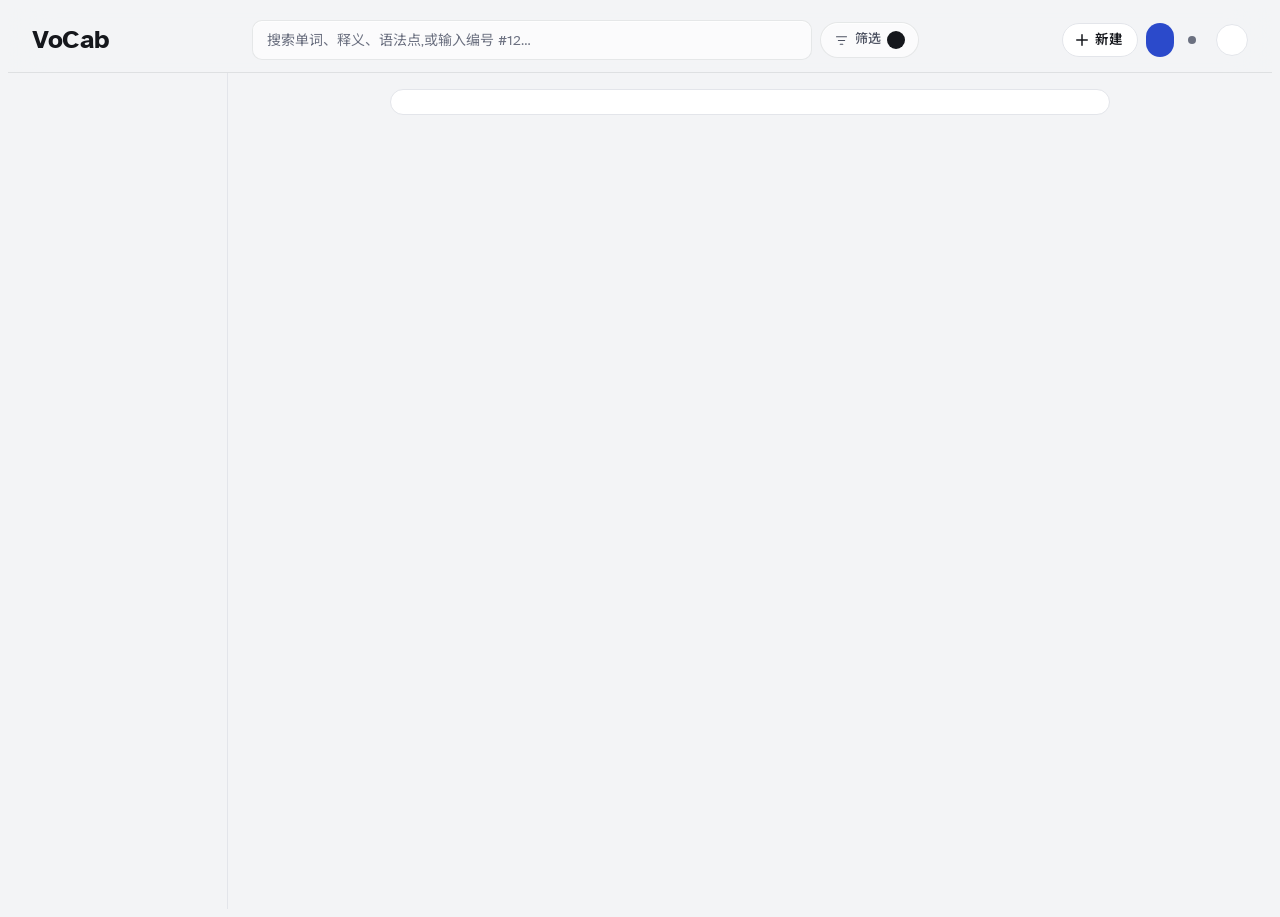
==== commit 1da441c7: "待补充: add a word on the go, Claude fills it in later (web + App 2.34) - 新建 (web header, App browse to" ====
--- a/template.html
+++ b/template.html
@@ -196,6 +196,29 @@
 .syncdot.ok i{background:var(--st-done)}.syncdot.err i{background:var(--err)}.syncdot.busy i{background:var(--accent)}
 .today:focus-visible,.syncdot:focus-visible{outline:2px solid var(--ink);outline-offset:2px}
 @media (max-width:639px){ .today,.syncdot{display:none} }
+/* 新建 (用户 2026-11-18): a word met away from the desk, 待补充 until Claude writes the entry */
+.newreq{font:inherit;font-size:calc(13.5px * var(--fs));font-weight:600;height:34px;padding:0 14px 0 10px;border-radius:999px;border:1px solid var(--rule);background:var(--chip);color:var(--ink);cursor:pointer;display:inline-flex;align-items:center;gap:4px;white-space:nowrap}
+.newreq svg{width:18px;height:18px;flex:none}
+.newreq:hover{border-color:var(--ink-3)}
+.newreq:focus-visible{outline:2px solid var(--ink);outline-offset:2px}
+@media (max-width:639px){ .newreq{width:32px;height:32px;padding:0;justify-content:center}.newreq span{display:none} }
+.rq-sect .sect-head .badge{background:transparent;color:var(--ink);border:1.5px dashed var(--ink-3)}
+.card.pend{background:var(--chip);color:var(--ink);border:1.5px dashed color-mix(in srgb,var(--ink) 30%,transparent);box-shadow:none}
+.card.pend .gloss{color:var(--ink-2);white-space:pre-line}
+.card.pend .foot{border-top-color:var(--rule);color:var(--ink-3)}
+.rq{position:fixed;z-index:71;left:0;right:0;bottom:0;margin:0 auto;max-width:560px;max-height:calc(100dvh - 24px);overflow-y:auto;box-sizing:border-box;
+  background:var(--ground);color:var(--ink);border-radius:20px 20px 0 0;box-shadow:var(--shadow-lift);padding:20px 20px calc(14px + env(safe-area-inset-bottom,0px))}
+@media (min-width:640px){ .rq{bottom:auto;top:12vh;border-radius:20px;padding-bottom:18px} }
+.rq h3{font-family:var(--font);font-size:calc(19px * var(--fs));margin:0 0 4px}
+.rq label{display:block;font-size:calc(13px * var(--fs));font-weight:600;color:var(--ink-2);margin:14px 0 6px}
+.rq label small{font-weight:400;color:var(--ink-3);margin-left:6px}
+.rq input,.rq textarea{display:block;width:100%;box-sizing:border-box;font:inherit;font-size:max(16px,calc(15px * var(--fs)));color:var(--ink);background:var(--chip);border:1px solid var(--rule);border-radius:12px;padding:10px 12px}
+.rq textarea{min-height:7.5em;resize:vertical;line-height:1.55}
+.rq input:focus,.rq textarea:focus{outline:2px solid var(--accent);outline-offset:0;border-color:transparent}
+.rq .cnt{font-size:calc(12px * var(--fs));color:var(--ink-3);text-align:right;margin:4px 2px 0;font-variant-numeric:tabular-nums}
+.rq .hint{font-size:calc(12.5px * var(--fs));color:var(--ink-3);line-height:1.55;margin:8px 0 0}
+.rq-row{display:flex;gap:10px;align-items:center;justify-content:flex-end;margin-top:16px}
+.rq-row .del{margin-right:auto;color:var(--err)}
 /* off 浏览 the search row is hidden: the tab rule is then the header's only line */
 .top:has(#tools[hidden]){border-bottom-color:transparent;padding-bottom:0}
 .top:has(#tools[hidden]) .tabs{margin-bottom:0}
@@ -1116,6 +1139,8 @@
   .col.ents .card .hw{font-size:calc(16px * var(--fs));margin:0 0 1px}
   .col.ents .card .hw::before{content:"";display:inline-block;width:10px;height:10px;border-radius:3px;background:var(--swd, var(--sw));border:1px solid var(--card-edge);margin-right:8px;vertical-align:1px}
   .col.ents .card .meta{display:none}
+  .col.ents .card.pend{background:transparent;border:1.5px dashed color-mix(in srgb,var(--ink) 22%,transparent)}
+  .col.ents .card.pend .hw::before{background:transparent;border:1.5px dashed var(--ink-3)}
   .col.ents .card .gloss{-webkit-line-clamp:1;font-size:calc(13px * var(--fs));color:var(--ink-2)}
   .col.ents .card .foot{border-top:0;padding-top:0;margin-top:3px;color:var(--ink-3)}
   .scrim.docked{position:fixed;z-index:15;top:calc(var(--toph,64px) + env(safe-area-inset-top,0px));left:calc(var(--sidew) + var(--listw));right:0;bottom:0;
@@ -1143,6 +1168,7 @@
 @media (prefers-reduced-motion:reduce){
   *{transition:none!important;animation:none!important}
 }
+/*__PRACTICE_CSS__*/
 </style>
 
 <!--/HEAD-->
@@ -1153,6 +1179,7 @@
       <span class="tally" id="tally"></span>
     </div>
     <div class="hx">
+      <button class="newreq" id="newreq" type="button" hidden><svg viewBox="0 0 24 24" fill="none" stroke="currentColor" stroke-width="2" stroke-linecap="round" aria-hidden="true"><path d="M12 5v14M5 12h14"/></svg><span>新建</span></button>
       <button class="today" id="today" type="button"></button>
       <button class="syncdot" id="syncdot" type="button"><i aria-hidden="true"></i><span></span></button>
       <button class="theme" id="theme" type="button"></button>
@@ -1225,10 +1252,11 @@
   G6:{nm:"六年级:小学英语", sw:["--g6-1","--g6-2","--g6-3"]},
   // 文章 (essays.md, 用户 2026-10-31, taobao's): a whole piece of writing after review. No #n, no stages
   // (no 复习 / 考核, no track); its sentences are quizzed on the entry page, 选词 only.
+  PRACTICE:{nm:"专项练习:集中练习薄弱点", sw:["--cl-1","--cl-2","--cl-3"]},
   ESSAY:{nm:"文章:整篇改好后的样子", sw:["--es-1","--es-2","--es-3"]}
 };
 const LABEL = {TERM:"术语", IELTS:"IELTS", GRAMMAR:"语法", SENTENCE:"句子", COLLOC:"固定搭配", SELFTEST:"自测题", KNOWLEDGE:"Knowledge",
-  G3:"三年级", G4:"四年级", G5:"五年级", G6:"六年级", ESSAY:"文章"};
+  G3:"三年级", G4:"四年级", G5:"五年级", G6:"六年级", PRACTICE:"专项练习", ESSAY:"文章"};
 // the grade groups, each listed in 类型 / 分类 only once it has an entry
 const GRADES = ["G3", "G4", "G5", "G6"].filter(k => DATA.some(g => g.level === k)).map(k => [k, LABEL[k]]);
 // site.json "groups" (用户 2026-10-23, so's): a notebook's own categories, each picked by an entry's
@@ -1292,11 +1320,11 @@
 // IELTS (`- 类型:IELTS`, 用户 2026-11-14): reading and bookkeeping only — the notes are the point,
 // so no self-test and no stage track; it sits in 学习中 like any other note but never runs 复习 / 考核.
 const READING = level => level === "IELTS";
-const stageOf = (it, level) => level === "ESSAY" ? "" : stages[it.anchor] || (level === "SELFTEST" ? "test" : "learn");
+const stageOf = (it, level) => (level === "ESSAY" || level === "PRACTICE") ? "" : stages[it.anchor] || (level === "SELFTEST" ? "test" : "learn");
 // a card's colour: its level, cycling the level's three shades (mine), or its stage (site.json
 // "cardColor": "stage", a student's page, where the colour says how far along an entry is).
 // Whatever carries data-swl is repainted by refreshStages() when an entry moves.
-const swOf = (it, level, i) => VK.cardColor === "stage" && level !== "ESSAY" && !READING(level) ? "--sg-" + stageOf(it, level) : LV[level].sw[i % 3];
+const swOf = (it, level, i) => VK.cardColor === "stage" && level !== "ESSAY" && level !== "PRACTICE" && !READING(level) ? "--sg-" + stageOf(it, level) : LV[level].sw[i % 3];
 // by stage, the desktop list's little square takes the stage dot's full colour (--swd); the wash is too pale there
 const SG_DOT = { learn: "--st-learn", review: "--accent", test: "--st-test", done: "--st-done" };
 function paintSw(el, it, level, i){
@@ -1321,7 +1349,7 @@
 // but no empty A1–C2 or 术语); DATA carries no empty groups
 const hasGroup = k => k === "ALL" || DATA.some(g => k === "WORD" ? CEFR.includes(g.level) : g.level === k);
 const TYPES = OWN.length ? [["ALL", "全部"], ...OWN.map(g => [g.key, g.label])] : [["ALL", "全部"], ["WORD", "单词"], ["TERM", "术语"], ["IELTS", "IELTS"], ["GRAMMAR", "语法"], ["SENTENCE", "句子"],
-  ["KNOWLEDGE", "Knowledge"], ...GRADES, ["COLLOC", "固定搭配"], ["ESSAY", "文章"], ["SELFTEST", "自测题"]].filter(t => hasGroup(t[0]));
+  ["KNOWLEDGE", "Knowledge"], ...GRADES, ["COLLOC", "固定搭配"], ["ESSAY", "文章"], ["PRACTICE", "专项练习"], ["SELFTEST", "自测题"]].filter(t => hasGroup(t[0]));
 let typeF = store.get("vk.type", null), cefrF = store.get("vk.cefr", "");
 if (typeF === null) {                       // from the old single row (vk.level)
   const old = store.get("vk.level", "ALL");
@@ -1496,6 +1524,93 @@
 // escape text for HTML — defined before the cards are built, which need it for tags
 const esc = t => t.replace(/[&<>"]/g, c => ({"&":"&amp;","<":"&lt;",">":"&gt;",'"':"&quot;"}[c]));
 
+// ── 待补充 (用户 2026-11-18): a word or phrase I meet away from my desk. 新建 adds it here (required)
+// with a note (optional, ≤ 600), it lists on top of 浏览 and syncs; back at the Mac, Claude reads
+// progress.json, writes one entry per item with a `- 请求:<id>` line, and once that entry is
+// published (it.req) the item leaves the list. {id: {w, note, c: created, t: last change, del}};
+// a delete is kept (del: true) so 同步 carries it too, newest wins per item. App: review/RequestStore.kt.
+let requests = {};
+try { requests = JSON.parse(store.get("vk.requests", "{}")) || {}; } catch(e){}
+const REQ_W = 200, REQ_NOTE = 600;
+const answered = new Set(DATA.flatMap(g => g.items.map(it => it.req).filter(Boolean)));
+const pendingReqs = () => Object.entries(requests).filter(([id, r]) => r.w && !r.del && !answered.has(id))
+  .sort((a, b) => b[1].c - a[1].c);
+const ymd = t => { const d = new Date(t); return `${d.getFullYear()}-${String(d.getMonth() + 1).padStart(2, "0")}-${String(d.getDate()).padStart(2, "0")}`; };
+function putReq(id, r){
+  requests[id] = { w: r.w, note: r.note || "", c: r.c, t: Date.now(), del: !!r.del };
+  store.set("vk.requests", JSON.stringify(requests));
+  render();
+  syncNow();                                // on the go: up right away, not in 15 s
+}
+const rqSect = document.createElement("section");
+rqSect.className = "sect rq-sect"; rqSect.hidden = true;
+rqSect.innerHTML = `<div class="sect-head"><span class="badge">待补充</span><span class="nm">随手记下的词,等 Claude 补全</span><span class="ct"></span></div><div class="grid"></div>`;
+const rqGrid = rqSect.lastChild;
+rqGrid.addEventListener("click", e => { const c = e.target.closest(".card[data-rq]"); if (c) reqSheet(c.dataset.rq); });
+if (VK.requests) board.append(rqSect);      // before the sections: on top of the list
+// the pending items that fit the list as filtered: they are no type and no stage yet, so any
+// narrowing beyond 学习中 hides them; a search looks in the word and the note
+function paintReqs(term, numQ){
+  const ok = VK.requests && !numQ && typeF === "ALL" && (!stageF || stageF === "learn") && !writeOnly && !favOnly && !noteOnly;
+  const list = ok ? pendingReqs().filter(([, r]) => !term || (r.w + "\n" + r.note).toLowerCase().includes(term)) : [];
+  rqSect.hidden = !list.length;
+  rqSect.querySelector(".ct").textContent = list.length + " 条";
+  rqGrid.innerHTML = list.map(([id, r]) => `<button class="card pend" type="button" data-rq="${id}"><h3 class="hw">${esc(r.w)}</h3>` +
+    (r.note ? `<p class="gloss">${esc(r.note)}</p>` : "") +
+    `<div class="foot"><span>等 Claude 补全</span><span class="dt">${ymd(r.c)}</span></div></button>`).join("");
+  return list.length;
+}
+// 新建 (no id) or one pending item (its id): the word, the note, 提交 / 保存, and 删除 for an item
+function reqSheet(id){
+  const r = id && requests[id];
+  const back = document.createElement("div"), m = document.createElement("form");
+  back.className = "exm-back"; m.className = "rq"; m.noValidate = true;
+  m.setAttribute("role", "dialog"); m.setAttribute("aria-modal", "true"); m.setAttribute("aria-labelledby", "rq-t");
+  const where = ghToken() ? "会原样同步到 GitHub 的公开仓库。"
+    : "还没连接同步:先存在这个浏览器里,到「练习与同步」连上 GitHub 后才会上传,Claude 才看得到。";
+  m.innerHTML = `<h3 id="rq-t">${r ? "待补充" : "新建条目"}</h3>` +
+    `<label for="rq-w">想学的词或短语</label><input id="rq-w" maxlength="${REQ_W}" autocomplete="off" autocapitalize="off" spellcheck="false" enterkeyhint="next" placeholder="比如 get over sth">` +
+    `<label for="rq-n">补充<small>可选:在哪儿看到的原句、想问什么</small></label><textarea id="rq-n" maxlength="${REQ_NOTE}"></textarea>` +
+    `<p class="cnt"></p>` +
+    `<p class="hint">${r ? `${fmtWhen(r.c)} 记下的。` : "提交后放在「浏览」最上面的「待补充」里。"}回到电脑让 Claude 补全,发布后换成正式条目。${where}</p>` +
+    `<div class="rq-row">${r ? '<button type="button" class="linkish del">删除</button>' : ""}` +
+    `<button type="button" class="btn ghost cancel">取消</button><button type="submit" class="btn">${r ? "保存" : "提交"}</button></div>`;
+  const w = m.querySelector("#rq-w"), n = m.querySelector("#rq-n"), cnt = m.querySelector(".cnt"), ok = m.querySelector("[type=submit]");
+  w.value = r ? r.w : ""; n.value = r ? r.note : "";
+  const paint = () => { cnt.textContent = `${n.value.length} / ${REQ_NOTE}`; ok.disabled = !w.value.trim(); };
+  w.addEventListener("input", paint); n.addEventListener("input", paint); paint();
+  w.addEventListener("keydown", e => { if (e.key === "Enter" && !e.isComposing && !e.metaKey && !e.ctrlKey) { e.preventDefault(); n.focus(); } });
+  const done = () => { back.remove(); m.remove(); document.removeEventListener("keydown", keys, true); };
+  const keys = e => {
+    if (e.key === "Escape") { e.stopPropagation(); done(); }
+    else if (e.key === "Enter" && (e.metaKey || e.ctrlKey)) { e.preventDefault(); e.stopPropagation(); m.requestSubmit(); }
+  };
+  document.addEventListener("keydown", keys, true);
+  back.addEventListener("click", done);
+  m.querySelector(".cancel").addEventListener("click", done);
+  m.addEventListener("submit", e => {
+    e.preventDefault();
+    const word = w.value.trim().replace(/\s+/g, " "), note = n.value.trim();
+    if (!word) { w.focus(); return; }
+    done();
+    if (r && word === r.w && note === r.note) return;
+    putReq(id || Date.now().toString(36) + Math.random().toString(36).slice(2, 6), { w: word, note, c: r ? r.c : Date.now() });
+    flash(r ? "已保存" : "已加到「待补充」");
+  });
+  const del = m.querySelector(".del");
+  if (del) del.addEventListener("click", () => {
+    if (!del.dataset.sure) { del.dataset.sure = "1"; del.textContent = "再点一次删除"; return; }
+    done(); putReq(id, { ...r, del: true }); flash("已删除");
+  });
+  document.body.append(back, m);
+  (r ? n : w).focus();
+}
+const newReqBtn = document.getElementById("newreq");
+newReqBtn.hidden = !VK.requests;
+newReqBtn.title = "新建条目:先记下来,回到电脑让 Claude 补全  N";
+newReqBtn.setAttribute("aria-label", "新建条目");
+newReqBtn.addEventListener("click", () => reqSheet());
+
 // build sections once
 const sections = DATA.map(g => {
   const sec = document.createElement("section");
@@ -1525,7 +1640,7 @@
       (it.tags && it.tags.length ? `<div class="ctags">${sourceTags(it)}</div>` : "") +
       `<div class="foot">` +
       `<span>${it.no ? `<span class="no">#${it.no}</span>` : ""}<span class="flv">${(it.cefr || "").match(/\b[ABC][12]\b/)?.[0] || LABEL[g.level] || g.level}</span>` +
-      (g.level === "SELFTEST" ? ` · <span class="stc" data-anchor="${it.anchor}"></span>` : `${n ? " · " + n + " 例句" : ""}${wtag}<span class="stc" data-opt="1" data-anchor="${it.anchor}"></span>`) +
+      (g.level === "PRACTICE" ? ` · <span class="sp-card-progress" data-sp-entry="${esc(it.anchor)}">${it.practice.questions.length} 题</span>` : g.level === "SELFTEST" ? ` · <span class="stc" data-anchor="${it.anchor}"></span>` : `${n ? " · " + n + " 例句" : ""}${wtag}<span class="stc" data-opt="1" data-anchor="${it.anchor}"></span>`) +
       `<span class="stg" data-anchor="${it.anchor}" data-level="${g.level}"></span><span class="mnt" data-anchor="${it.anchor}"></span></span>` +
       `<span class="dt"${approx ? ' title="近似日期:原始记录已不可考,按前后条目推断"' : ""}>${it.date}</span>` +
       `</div>`;
@@ -1670,10 +1785,11 @@
     s.el.querySelector(".ct").textContent = n + " 条";
     shown += n;
   });
-  empty.hidden = shown > 0;
+  const pend = paintReqs(term, numQ);
+  empty.hidden = shown + pend > 0;
   fgo.textContent = shown ? `显示 ${shown} 条` : "没有匹配的条目";
   if (fsumCount) fsumCount.textContent = `共 ${shown} 条`;
-  document.getElementById("listn").textContent = `${shown} 条`;
+  document.getElementById("listn").textContent = `${shown} 条` + (pend ? ` · 待补充 ${pend}` : "");
   // wide screens: the first entry in the list is open on the right when the view comes up
   if (autoOpen && dockable() && !scrim) {
     autoOpen = false;
@@ -2849,6 +2965,7 @@
 // [o.ex]: which example to ask (再试一次 keeps it, 下一句 adds one); by default the next by attempt count.
 // [o.step]: 2 = the sentence's ② 打字, with [o.bankOk] how its ① 选词 went.
 function show(it, level, i, o = {}){
+  if (level === "PRACTICE") return showSpecialPractice(it, level, i);
   stopReading();
   if (scrim) scrim.remove();
   scrim = document.createElement("div");
@@ -3352,7 +3469,9 @@
   ? Object.fromEntries(Object.keys(x).sort().map(k2 => [k2, x[k2]])) : x);
 const normProgress = r => ({ v: 1, stages: r.stages || {}, cards: r.cards || {}, newDay: r.newDay || 0,
   newToday: r.newToday || 0, resetAt: r.resetAt || 0, attempts: r.attempts || {}, favs: r.favs || {},
-  history: r.history || [], historyClearAt: r.historyClearAt || 0, readsHidden: r.readsHidden || {}, quizOut: r.quizOut || {}, notes: r.notes || {} });
+  history: r.history || [], historyClearAt: r.historyClearAt || 0, readsHidden: r.readsHidden || {}, quizOut: r.quizOut || {}, notes: r.notes || {},
+  // 待补充 only in my notebook: a student's file (and the iPad that syncs it) never gets the field
+  ...(VK.requests ? { requests: r.requests || {} } : {}) });
 // 阅读 items removed from the list in the app ({anchor: {on, t}}, 用户 2026-10-23). The page has no
 // 阅读 yet; it only carries them through 同步 so a sync from here doesn't drop them.
 let readsHidden = {};
@@ -3361,7 +3480,7 @@
   const st = {}, at = {};
   for (const a in stages) st[a] = { s: stages[a], t: stageT[a] || 0 };
   for (const a in stLog) at[a] = stLog[a].map(x => ({ t: x.t, ok: x.ok, peek: !x.text, via: x.via, ex: x.ex || "" }));
-  return normProgress({ stages: st, cards: rev.cards, newDay: rev.newDay, newToday: rev.newToday, resetAt: rev.resetAt, attempts: at, favs, history: hist, historyClearAt: histClearAt, readsHidden, quizOut, notes: myNotes });
+  return normProgress({ stages: st, cards: rev.cards, newDay: rev.newDay, newToday: rev.newToday, resetAt: rev.resetAt, attempts: at, favs, history: hist, historyClearAt: histClearAt, readsHidden, quizOut, notes: myNotes, requests });
 }
 // Newest wins per entry (per sentence for ⭐); a reset drops every card graded before it; 自测 attempts are a union.
 function applyRemote(r){
@@ -3403,6 +3522,11 @@
   store.set("vk.quizout", JSON.stringify(quizOut));
   for (const a in r.notes) if (r.notes[a].t > ((myNotes[a] || {}).t || 0)) myNotes[a] = { text: String(r.notes[a].text || ""), t: r.notes[a].t };
   store.set("vk.notes", JSON.stringify(myNotes));
+  for (const id in r.requests) {
+    const o = r.requests[id];
+    if (o.t > ((requests[id] || {}).t || 0)) requests[id] = { w: String(o.w || ""), note: String(o.note || ""), c: o.c || o.t, t: o.t, del: !!o.del };
+  }
+  store.set("vk.requests", JSON.stringify(requests));
   histClearAt = Math.max(histClearAt, r.historyClearAt);
   hist = trimHist([...hist, ...r.history]);
   saveHist();
@@ -3864,7 +3988,7 @@
 
 // ── 练习: a daily imitation task and a weekly paragraph. The app picks the same ones
 // (ui/PracticeScreen.kt): pool = 会写 entries that aren't 句子 / 自测, sorted by anchor. ──
-const POOL = ALL.filter(t => t.it.mastery === "write" && t.level !== "SENTENCE" && t.level !== "SELFTEST" && t.level !== "ESSAY" && t.level !== "IELTS")
+const POOL = ALL.filter(t => t.it.mastery === "write" && t.level !== "SENTENCE" && t.level !== "SELFTEST" && t.level !== "ESSAY" && t.level !== "PRACTICE" && t.level !== "IELTS")
   .sort((a, b) => a.it.anchor < b.it.anchor ? -1 : a.it.anchor > b.it.anchor ? 1 : 0);
 let skip = 0;                                             // 换一题 within this visit
 const words = t => (t.match(/[A-Za-z]+(?:['’-][A-Za-z]+)*/g) || []).length;
@@ -3928,7 +4052,7 @@
     ["selftest", "考核", "var(--st-test)", () => setView("selftest")],
     ["done", "已掌握", "var(--st-done)", () => setView("done")]]],
   ...(VK.categories ? [["分类", (OWN.length ? [["ALL", "全部"], ...OWN.map(g => [g.key, g.label])] : [["ALL", "全部"], ...CEFR.map(c => [c, c]), ["TERM", "术语"], ["IELTS", "IELTS"], ["GRAMMAR", "语法"], ["SENTENCE", "句子订正"],
-    ["KNOWLEDGE", "Knowledge"], ...GRADES, ["COLLOC", "固定搭配"], ["ESSAY", "文章"], ["SELFTEST", "自测题"]].filter(([k]) => hasGroup(k)))
+    ["KNOWLEDGE", "Knowledge"], ...GRADES, ["COLLOC", "固定搭配"], ["ESSAY", "文章"], ["PRACTICE", "专项练习"], ["SELFTEST", "自测题"]].filter(([k]) => hasGroup(k)))
     .map(([k, name]) => ["c:" + k, name, LV[k] ? `var(${LV[k].sw[0]})` : "", () => CEFR.includes(k) ? toFilter("WORD", k, "") : toFilter(k, "", "")])]] : []),
   ["其他", [["history", "学习历史", "", () => setView("history")], ["mistakes", "错题本", "", () => setView("mistakes")], ["more", "练习与同步", "", () => setView("more")]]],
 ];
@@ -3994,6 +4118,7 @@
   if (e.metaKey || e.ctrlKey || e.altKey || document.body.classList.contains("running")) return;
   if (e.target.closest && e.target.closest("input, textarea, select, [contenteditable]")) return;
   if (e.key === "/") { e.preventDefault(); q.focus(); return; }
+  if (VK.requests && (e.key === "n" || e.key === "N") && !document.querySelector(".rq")) { e.preventDefault(); reqSheet(); return; }
   if (deskMQ.matches && e.key === "[") { togglePanel("vk.sideOff"); return; }
   if (dockable() && e.key === "]") { togglePanel("vk.listOff"); return; }
   if (!dockable() || (e.key !== "j" && e.key !== "k")) return;
@@ -4007,6 +4132,8 @@
   open(t.it, t.level, t.i, listOf(c));
 });
 
+/*__PRACTICE_JS__*/
+
 refreshStCounts();
 refreshStages();
 refreshNoteTags();
